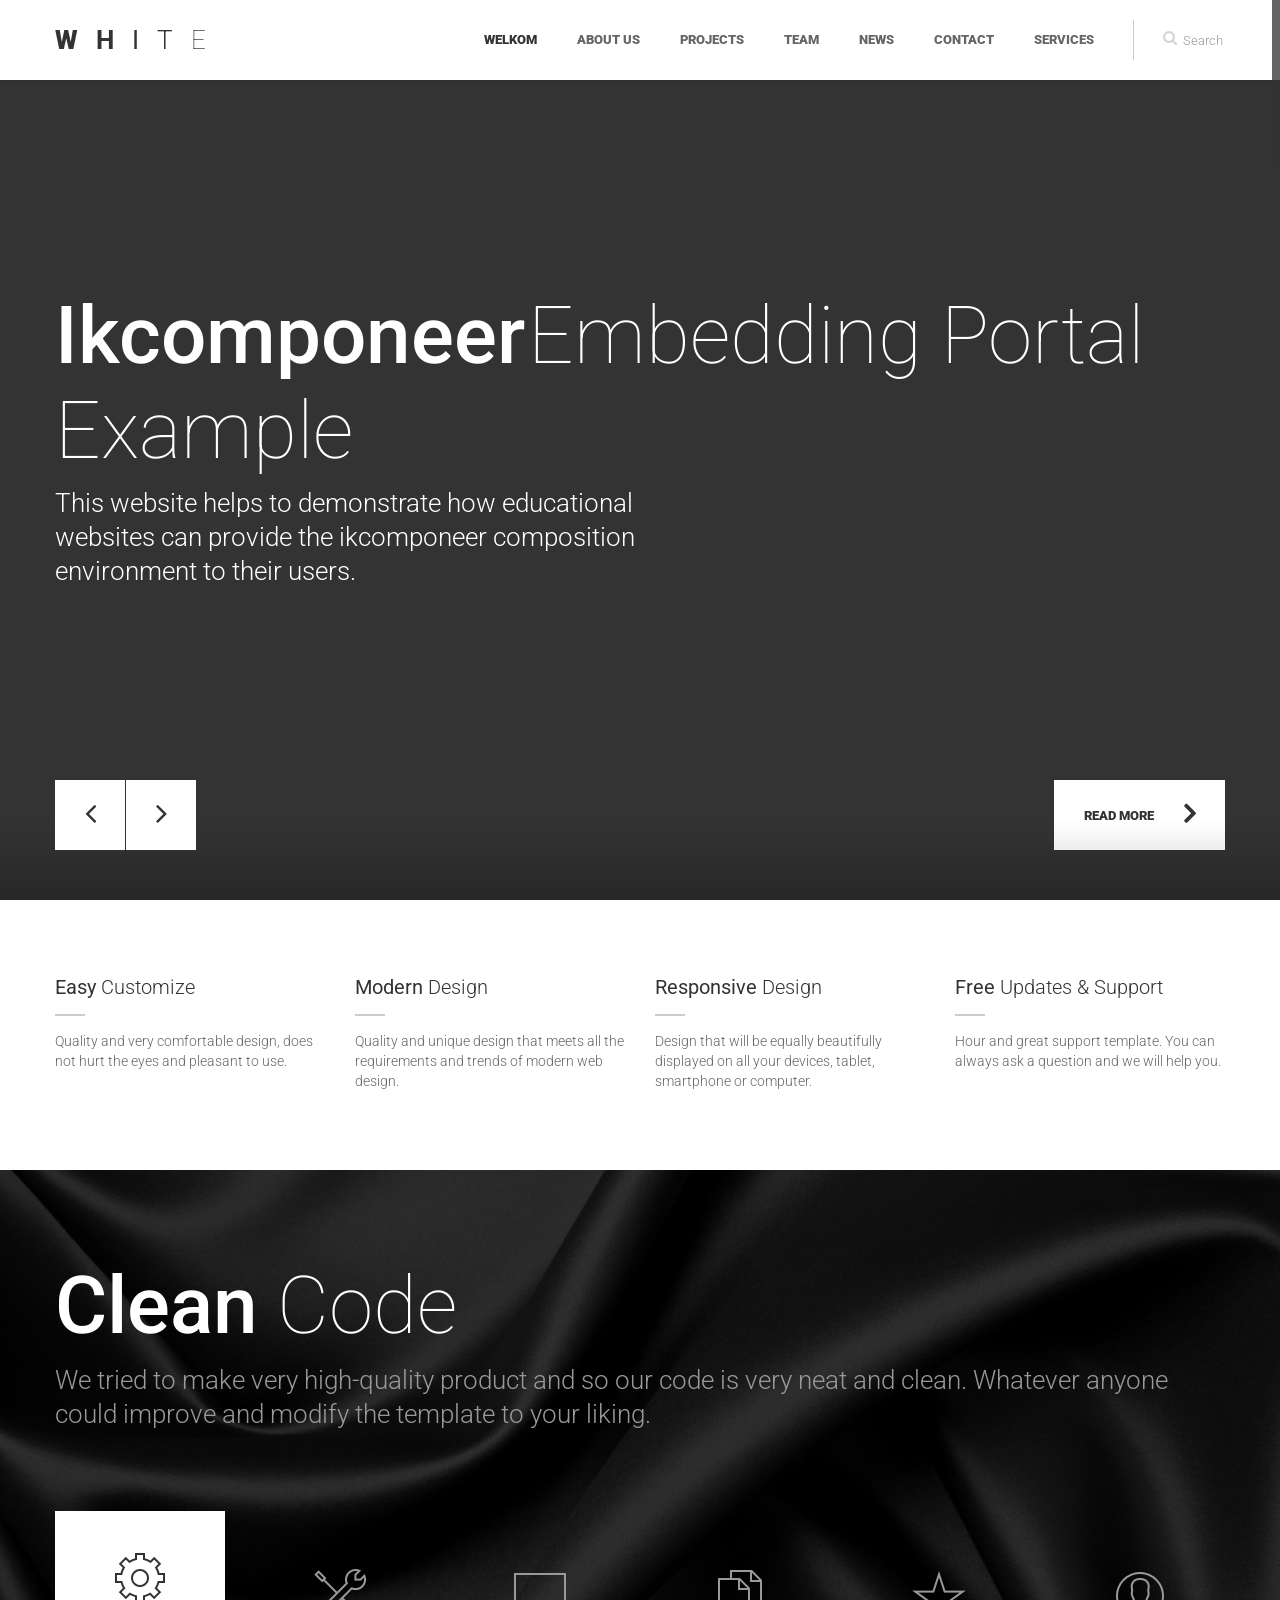
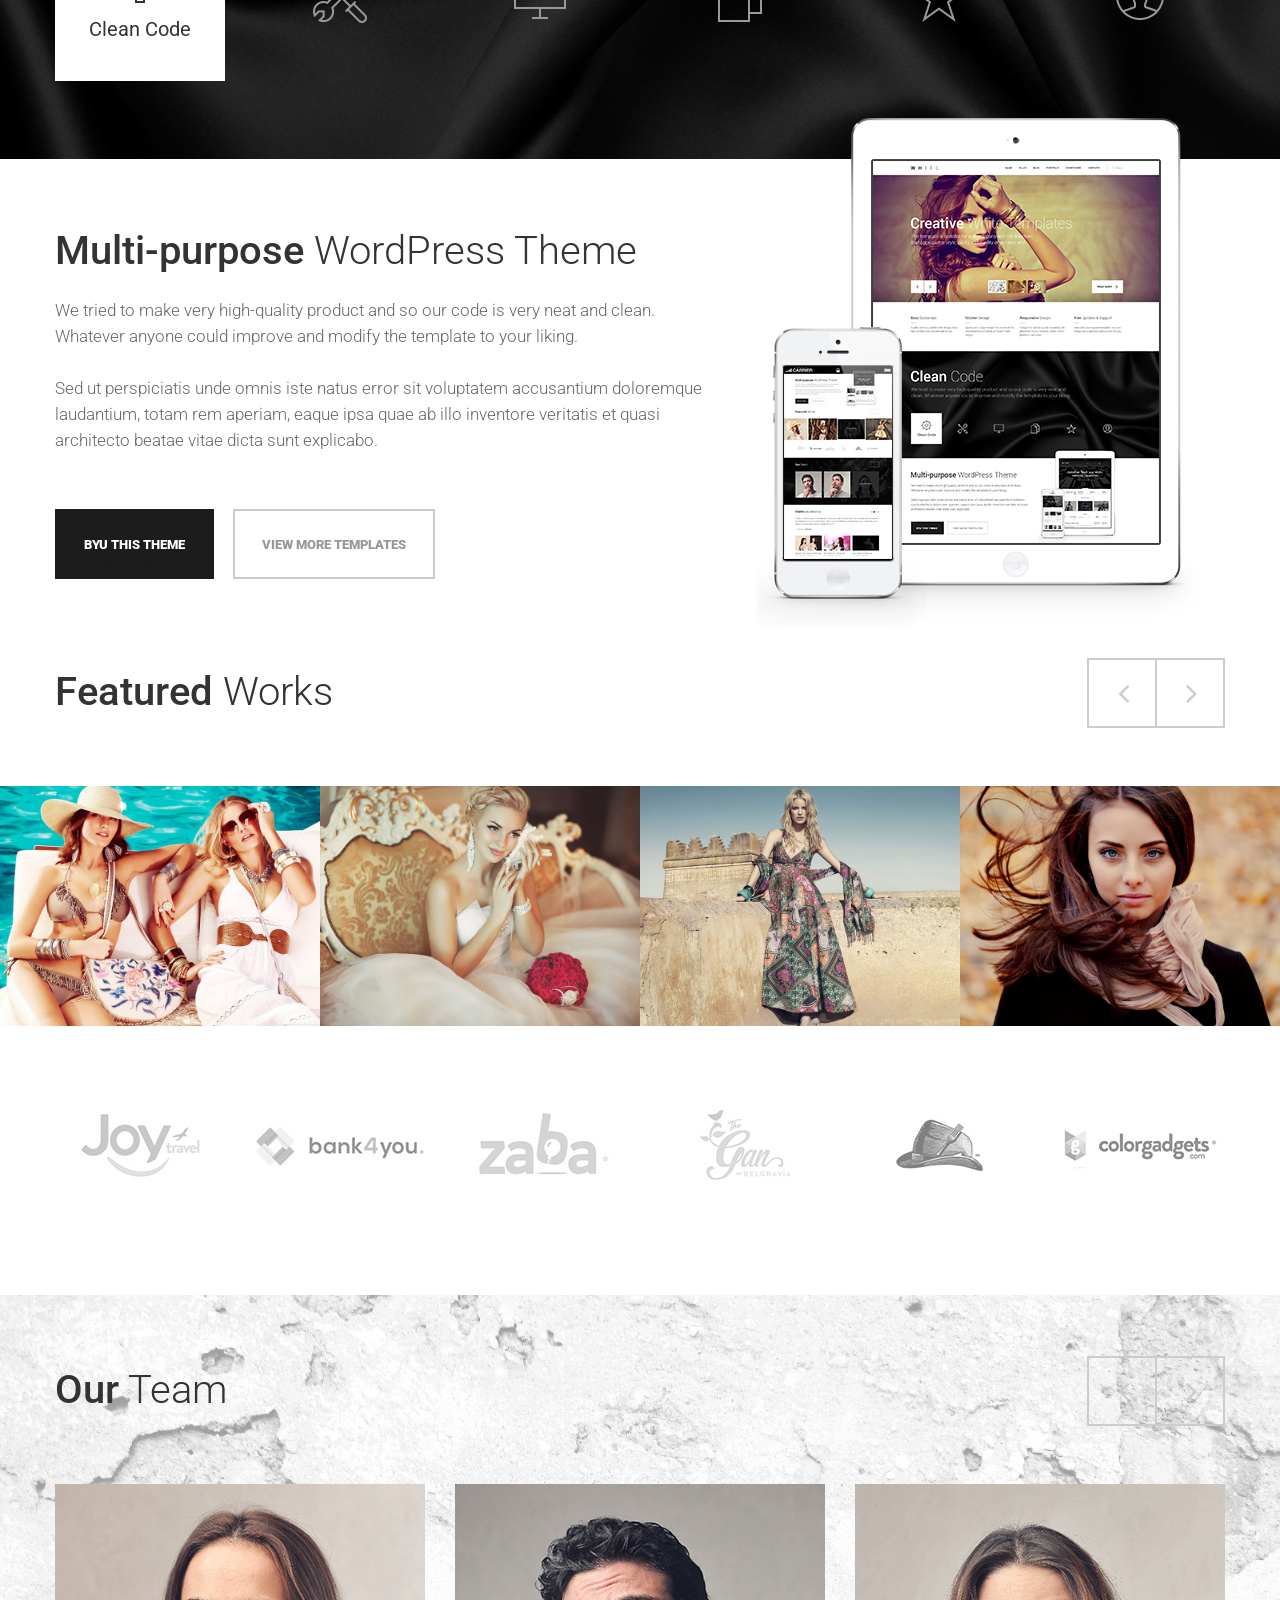
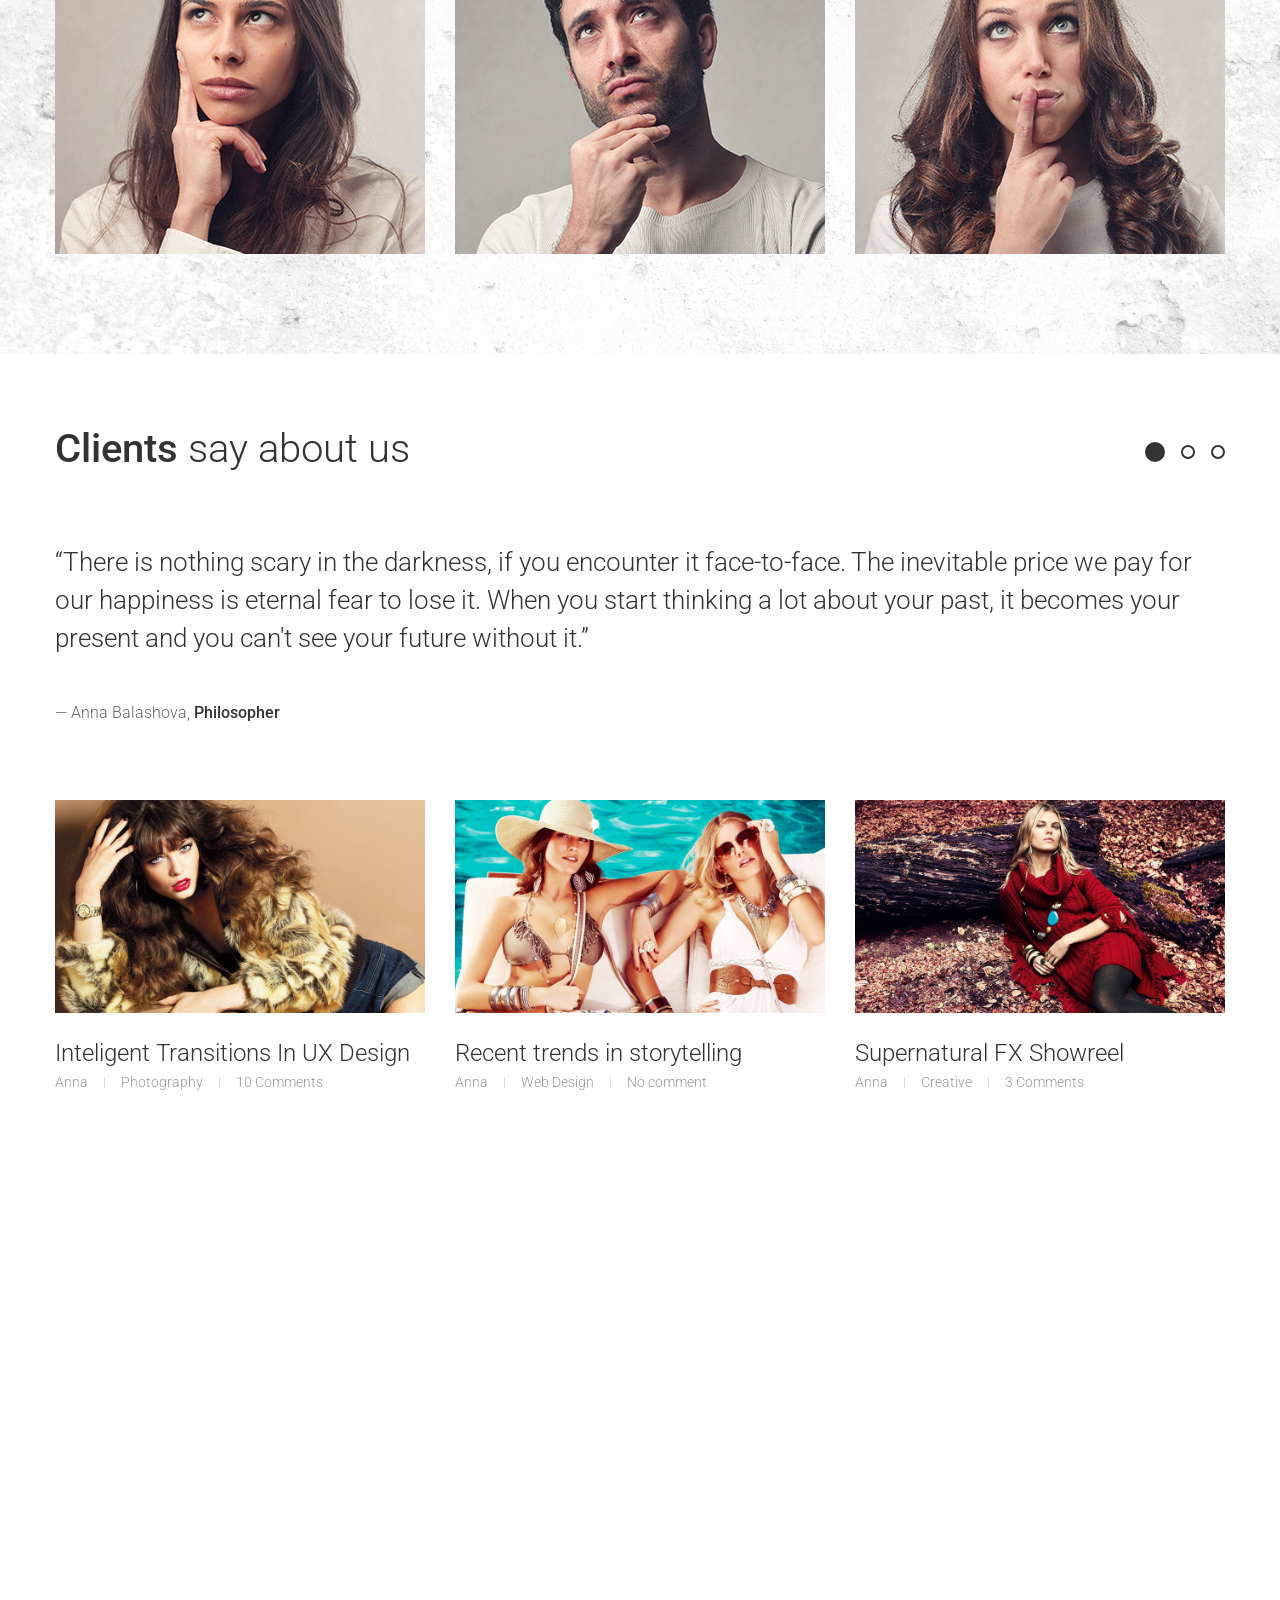
==== index.html @ 19e093fa "edited website content" ====
<!DOCTYPE html>
<html lang="en">
<head>
	
	<meta charset="utf-8">
	<title>ikcomponeer embedding portal example</title>
    <meta name="viewport" content="width=device-width, initial-scale=1.0">
	<meta name="description" content="">
	<meta name="author" content="">
	
	<link rel="shortcut icon" href="images/favicon.ico">
    
	<!-- CSS -->
	<link href="css/bootstrap.min.css" rel="stylesheet" type="text/css" />
	<link href="css/flexslider.css" rel="stylesheet" type="text/css" />
	<link href="css/prettyPhoto.css" rel="stylesheet" type="text/css" />
	<link href="css/animate.css" rel="stylesheet" type="text/css" media="all" />
    <link href="css/owl.carousel.css" rel="stylesheet">
	<link href="css/style.css" rel="stylesheet" type="text/css" />
    
	<!-- FONTS -->
	<link href='http://fonts.googleapis.com/css?family=Roboto:400,100,100italic,300,300italic,400italic,500italic,700,500,700italic,900,900italic' rel='stylesheet' type='text/css'>
	<link href="http://netdna.bootstrapcdn.com/font-awesome/4.0.3/css/font-awesome.css" rel="stylesheet">	
    
	<!-- SCRIPTS -->
	<!--[if IE]><script src="http://html5shiv.googlecode.com/svn/trunk/html5.js"></script><![endif]-->
    <!--[if IE]><html class="ie" lang="en"> <![endif]-->
	
	<script src="js/jquery.min.js" type="text/javascript"></script>
	<script src="js/bootstrap.min.js" type="text/javascript"></script>
	<script src="js/jquery.prettyPhoto.js" type="text/javascript"></script>
	<script src="js/jquery.nicescroll.min.js" type="text/javascript"></script>
	<script src="js/superfish.min.js" type="text/javascript"></script>
	<script src="js/jquery.flexslider-min.js" type="text/javascript"></script>
	<script src="js/owl.carousel.js" type="text/javascript"></script>
	<script src="js/jquery.mb.YTPlayer.js" type="text/javascript"></script>
	<script src="js/animate.js" type="text/javascript"></script>
	<script src="js/jquery.BlackAndWhite.js"></script>
	<script src="js/myscript.js" type="text/javascript"></script>
	<script>
		
		//PrettyPhoto
		jQuery(document).ready(function() {
			$("a[rel^='prettyPhoto']").prettyPhoto();
		});
		
		//BlackAndWhite
		$(window).load(function(){
			$('.client_img').BlackAndWhite({
				hoverEffect : true, // default true
				// set the path to BnWWorker.js for a superfast implementation
				webworkerPath : false,
				// for the images with a fluid width and height 
				responsive:true,
				// to invert the hover effect
				invertHoverEffect: false,
				// this option works only on the modern browsers ( on IE lower than 9 it remains always 1)
				intensity:1,
				speed: { //this property could also be just speed: value for both fadeIn and fadeOut
					fadeIn: 300, // 200ms for fadeIn animations
					fadeOut: 300 // 800ms for fadeOut animations
				},
				onImageReady:function(img) {
					// this callback gets executed anytime an image is converted
				}
			});
		});
		
	</script>
	
	<script src='https://www.google.com/recaptcha/api.js'></script>
	
</head>
<body>

<!-- PRELOADER -->
<img id="preloader" src="images/preloader.gif" alt="" />
<!-- //PRELOADER -->
<div class="preloader_hide">

	<!-- PAGE -->
	<div id="page">
	
		<!-- HEADER -->
		<header>
			
			<!-- MENU BLOCK -->
			<div class="menu_block">
			
				<!-- CONTAINER -->
				<div class="container clearfix">
					
					<!-- LOGO -->
					<div class="logo pull-left">
						<a href="index.html" ><span class="b1">w</span><span class="b2">h</span><span class="b3">i</span><span class="b4">t</span><span class="b5">e</span></a>
					</div><!-- //LOGO -->
					
					<!-- SEARCH FORM -->
					<div id="search-form" class="pull-right">
						<form method="get" action="#">
							<input type="text" name="Search" value="Search" onFocus="if (this.value == 'Search') this.value = '';" onBlur="if (this.value == '') this.value = 'Search';" />
						</form>
					</div><!-- SEARCH FORM -->
					
					<!-- MENU -->
					<div class="pull-right">
						<nav class="navmenu center">
							<ul>
								<li class="first active scroll_btn"><a href="#home" >Welkom</a></li>
								<li class="scroll_btn"><a href="#about" >About Us</a></li>
								<li class="scroll_btn"><a href="#projects" >Projects</a></li>
								<li class="scroll_btn"><a href="#team" >Team</a></li>
								<li class="scroll_btn"><a href="#news" >News</a></li>
								<li class="scroll_btn last"><a href="#contacts" >Contact</a></li>
								<li class="sub-menu">
									<a href="javascript:void(0);" >Services</a>
									<ul>
										<li><a href="blog.html" >ikc-2020</a></li>
										<li><a href="blog-post.html" >pricing</a></li>
										<li><a href="portfolio-post.html" >services</a></li>
									</ul>
								</li>
							</ul>
						</nav>
					</div><!-- //MENU -->
				</div><!-- //MENU BLOCK -->
			</div><!-- //CONTAINER -->
		</header><!-- //HEADER -->
		
		
		<!-- HOME -->
		<section id="home" class="padbot0">
				
			<!-- TOP SLIDER -->
			<div class="flexslider top_slider">
				<ul class="slides">
					<li class="slide1">
						<div class="flex_caption1">
							<p class="title1 captionDelay2 FromTop">Ikcomponeer</p>
							<p class="title2 captionDelay4 FromTop">Embedding Portal</p>
							<p class="title3 captionDelay6 FromTop">Example</p>
							<p class="title4 captionDelay7 FromBottom">This website helps to demonstrate how educational websites can provide the ikcomponeer composition environment to their users.</p>
						</div>
						<a class="slide_btn FromRight" href="javascript:void(0);" >Read More</a>
					<li class="slide2">
						<div class="flex_caption1">
							<p class="title1 captionDelay6 FromLeft">Authorize</p>
							<p class="title2 captionDelay4 FromLeft">Your</p>
							<p class="title3 captionDelay2 FromLeft">Users</p>
							<p class="title4 captionDelay7 FromLeft">By sending a signed authorization request to the ikcomponeer back end, you are provided a key that identifies the user with ikcomponeer and he can thus access his own resources. It gives access to tailored educational material and complex buildup of content around an educational program or a social group such as a school or organization.</p>
						</div>
						<a class="slide_btn FromRight" href="javascript:void(0);" >Read More</a>
					</li>
					<li class="slide3">
						<div class="flex_caption1">
							<p class="title1 captionDelay1 FromBottom">Optimized</p>
							<p class="title2 captionDelay2 FromBottom">NegtGen</p>
							<p class="title3 captionDelay3 FromBottom">Availability</p>
							<p class="title4 captionDelay5 FromBottom">By using this new authentication method you are well up to date for the coming years of ikcomponeer support and faster composition tool loads for your users.</p>
						</div>
						<a class="slide_btn FromRight" href="javascript:void(0);" >Read More</a>
					</li>
				</ul>
				
				<!-- VIDEO BACKGROUND -->
              <a name="P2" class="player" id="P2" data-property="{videoURL:'tDvBwPzJ7dY',containment:'.top_slider',autoPlay:true, mute:true, startAt:0, opacity:1}"></a>
              <!-- //VIDEO BACKGROUND -->
			</div><!-- //TOP SLIDER -->
		</section><!-- //HOME -->
		
		
		<!-- ABOUT -->
		<section id="about">
			
			<!-- SERVICES -->
			<div class="services_block padbot40" data-appear-top-offset="-200" data-animated="fadeInUp">
				
				<!-- CONTAINER -->
				<div class="container">
				
					<!-- ROW -->
					<div class="row">
						<div class="col-lg-3 col-md-3 col-sm-6 col-xs-6 col-ss-12 margbot30">
							<a class="services_item" href="javascript:void(0);" >
								<p><b>Easy</b> Customize</p>
								<span>Quality and very comfortable design, does not hurt the eyes and pleasant to use.</span>
							</a>
						</div>
						<div class="col-lg-3 col-md-3 col-sm-6 col-xs-6 col-ss-12 margbot30">
							<a class="services_item" href="javascript:void(0);" >
								<p><b>Modern</b> Design</p>
								<span>Quality and unique design that meets all the requirements and trends of modern web design.</span>
							</a>
						</div>
						<div class="col-lg-3 col-md-3 col-sm-6 col-xs-6 col-ss-12 margbot30">
							<a class="services_item" href="javascript:void(0);" >
								<p><b>Responsive</b> Design</p>
								<span>Design that will be equally beautifully displayed on all your devices, tablet, smartphone or computer.</span>
							</a>
						</div>
						<div class="col-lg-3 col-md-3 col-sm-6 col-xs-6 col-ss-12 margbot30">
							<a class="services_item" href="javascript:void(0);" >
								<p><b>Free</b> Updates & Support</p>
								<span>Hour and great support template. You can always ask a question and we will help you.</span>
							</a>
						</div>
					</div><!-- //ROW -->
				</div><!-- //CONTAINER -->
			</div><!-- //SERVICES -->
			
			<!-- CLEAN CODE -->
			<div class="cleancode_block">
				
				<!-- CONTAINER -->
				<div class="container" data-appear-top-offset="-200" data-animated="fadeInUp">
					
					<!-- CASTOM TAB -->
					<div id="myTabContent" class="tab-content">
						<div class="tab-pane fade in active clearfix" id="tab1">
							<p class="title"><b>Clean</b> Code</p>
							<span>We tried to make very high-quality product and so our code is very neat and clean. Whatever anyone could improve and modify the template to your liking.</span>
						</div>
						<div class="tab-pane fade clearfix" id="tab2">
							<p class="title"><b>Technical</b> Support</p>
							<span>We tried to make very high-quality product and so our code is very neat and clean. Whatever anyone could improve and modify the template to your liking.</span>
						</div>
						<div class="tab-pane fade clearfix" id="tab3">
							<p class="title"><b>Responsive</b></p>
							<span>We tried to make very high-quality product and so our code is very neat and clean. Whatever anyone could improve and modify the template to your liking.</span>
						</div>
						<div class="tab-pane fade clearfix" id="tab4">
							<p class="title"><b>Documentation</b></p>
							<span>We tried to make very high-quality product and so our code is very neat and clean. Whatever anyone could improve and modify the template to your liking.</span>
						</div>
						<div class="tab-pane fade clearfix" id="tab5">
							<p class="title"><b>Quality</b></p>
							<span>We tried to make very high-quality product and so our code is very neat and clean. Whatever anyone could improve and modify the template to your liking.</span>
						</div>
						<div class="tab-pane fade clearfix" id="tab6">
							<p class="title"><b>Support</b></p>
							<span>We tried to make very high-quality product and so our code is very neat and clean. Whatever anyone could improve and modify the template to your liking.</span>
						</div>
					</div>
					<ul id="myTab" class="nav nav-tabs">
						<li class="active"><a class="i1" href="#tab1" data-toggle="tab" ><i></i><span>Clean Code</span></a></li>
						<li><a class="i2" href="#tab2" data-toggle="tab" ><i></i><span>Support</span></a></li>
						<li><a class="i3" href="#tab3" data-toggle="tab" ><i></i><span>Responsive</span></a></li>
						<li><a class="i4" href="#tab4" data-toggle="tab" ><i></i><span>Documentation</span></a></li>
						<li><a class="i5" href="#tab5" data-toggle="tab" ><i></i><span>Quality</span></a></li>
						<li><a class="i6" href="#tab6" data-toggle="tab" ><i></i><span>Support</span></a></li>
					</ul><!-- CASTOM TAB -->
				</div><!-- //CONTAINER -->
			</div><!-- //CLEAN CODE -->
			
			<!-- MULTI PURPOSE -->
			<div class="purpose_block">
				
				<!-- CONTAINER -->
				<div class="container">
					
					<!-- ROW -->
					<div class="row">
					
						<div class="col-lg-7 col-md-7 col-sm-7" data-appear-top-offset="-200" data-animated="fadeInLeft">
							<h2><b>Multi-purpose</b> WordPress Theme</h2>
							<p>We tried to make very high-quality product and so our code is very neat and clean. Whatever anyone could improve and modify the template to your liking.</p>
							<p>Sed ut perspiciatis unde omnis iste natus error sit voluptatem accusantium doloremque laudantium, totam rem aperiam, eaque ipsa quae ab illo inventore veritatis et quasi architecto beatae vitae dicta sunt explicabo.</p>
							<a class="btn btn-active" href="javascript:void(0);" ><span data-hover="Yes I want it">Byu This theme</span></a>
							<a class="btn" href="javascript:void(0);" >View more templates</a>
						</div>
						
						<div class="col-lg-5 col-md-5 col-sm-5 ipad_img_in" data-appear-top-offset="-200" data-animated="fadeInRight">
							<img class="ipad_img1" src="images/img1.png" alt="" />
						</div>
					</div><!-- //ROW -->
				</div><!-- //CONTAINER -->
			</div><!-- //MULTI PURPOSE -->
		</section><!-- //ABOUT -->
		
		
		<!-- PROJECTS -->
		<section id="projects" class="padbot20">
		
			<!-- CONTAINER -->
			<div class="container">
				<h2><b>Featured</b> Works</h2>
			</div><!-- //CONTAINER -->
			
				
			<div class="projects-wrapper" data-appear-top-offset="-200" data-animated="fadeInUp">
				<!-- PROJECTS SLIDER -->
				<div class="owl-demo owl-carousel projects_slider">
					
					<!-- work1 -->
					<div class="item">
						<div class="work_item">
							<div class="work_img">
								<img src="images/works/1.jpg" alt="" />
								<a class="zoom" href="images/works/1.jpg" rel="prettyPhoto[portfolio1]" ></a>
							</div>
							<div class="work_description">
								<div class="work_descr_cont">
									<a href="portfolio-post.html" >Ginger Beast</a>
									<span>17 March, 2041</span>
								</div>
							</div>
						</div>
					</div><!-- //work1 -->
					
					<!-- work2 -->
					<div class="item">
						<div class="work_item">
							<div class="work_img">
								<img src="images/works/2.jpg" alt="" />
								<a class="zoom" href="images/works/2.jpg" rel="prettyPhoto[portfolio1]" ></a>
							</div>
							<div class="work_description">
								<div class="work_descr_cont">
									<a href="portfolio-post.html" >Ginger Beast</a>
									<span>17 March, 2041</span>
								</div>
							</div>
						</div>
					</div><!-- //work2 -->
					
					<!-- work3 -->
					<div class="item">
						<div class="work_item">
							<div class="work_img">
								<img src="images/works/3.jpg" alt="" />
								<a class="zoom" href="images/works/3.jpg" rel="prettyPhoto[portfolio1]" ></a>
							</div>
							<div class="work_description">
								<div class="work_descr_cont">
									<a href="portfolio-post.html" >Ginger Beast</a>
									<span>17 March, 2041</span>
								</div>
							</div>
						</div>
					</div><!-- //work3 -->
					
					<!-- work4 -->
					<div class="item">
						<div class="work_item">
							<div class="work_img">
								<img src="images/works/4.jpg" alt="" />
								<a class="zoom" href="images/works/4.jpg" rel="prettyPhoto[portfolio1]" ></a>
							</div>
							<div class="work_description">
								<div class="work_descr_cont">
									<a href="portfolio-post.html" >Ginger Beast</a>
									<span>17 March, 2041</span>
								</div>
							</div>
						</div>
					</div><!-- //work4 -->
					
					<!-- work5 -->
					<div class="item">
						<div class="work_item">
							<div class="work_img">
								<img src="images/works/5.jpg" alt="" />
								<a class="zoom" href="images/works/5.jpg" rel="prettyPhoto[portfolio1]" ></a>
							</div>
							<div class="work_description">
								<div class="work_descr_cont">
									<a href="portfolio-post.html" >Ginger Beast</a>
									<span>17 March, 2041</span>
								</div>
							</div>
						</div>
					</div><!-- //work5 -->
					
					<!-- work6 -->
					<div class="item">
						<div class="work_item">
							<div class="work_img">
								<img src="images/works/6.jpg" alt="" />
								<a class="zoom" href="images/works/6.jpg" rel="prettyPhoto[portfolio1]" ></a>
							</div>
							<div class="work_description">
								<div class="work_descr_cont">
									<a href="portfolio-post.html" >Ginger Beast</a>
									<span>17 March, 2041</span>
								</div>
							</div>
						</div>
					</div><!-- //work6 -->
					
					<!-- work7 -->
					<div class="item">
						<div class="work_item">
							<div class="work_img">
								<img src="images/works/7.jpg" alt="" />
								<a class="zoom" href="images/works/7.jpg" rel="prettyPhoto[portfolio1]" ></a>
							</div>
							<div class="work_description">
								<div class="work_descr_cont">
									<a href="portfolio-post.html" >Ginger Beast</a>
									<span>17 March, 2041</span>
								</div>
							</div>
						</div>
					</div><!-- //work7 -->
				</div><!-- //PROJECTS SLIDER -->
			</div>
			
			
			<!-- OUR CLIENTS -->
			<div class="our_clients">
			
				<!-- CONTAINER -->
				<div class="container" data-appear-top-offset="-200" data-animated="fadeInUp">
					
					<!-- ROW -->
					<div class="row">
						<div class="col-lg-2 col-md-2 col-sm-2 client_img">
							<img src="images/clients/1.jpg" alt="" />
						</div>
						<div class="col-lg-2 col-md-2 col-sm-2 client_img">
							<img src="images/clients/2.jpg" alt="" />
						</div>
						<div class="col-lg-2 col-md-2 col-sm-2 client_img">
							<img src="images/clients/3.jpg" alt="" />
						</div>
						<div class="col-lg-2 col-md-2 col-sm-2 client_img">
							<img src="images/clients/4.jpg" alt="" />
						</div>
						<div class="col-lg-2 col-md-2 col-sm-2 client_img">
							<img src="images/clients/5.jpg" alt="" />
						</div>
						<div class="col-lg-2 col-md-2 col-sm-2 client_img">
							<img src="images/clients/6.jpg" alt="" />
						</div>
					</div><!-- //ROW -->
				</div><!-- CONTAINER -->
			</div><!-- //OUR CLIENTS -->
		</section><!-- //PROJECTS -->
		
		
		<!-- TEAM -->
		<section id="team">
		
			<!-- CONTAINER -->
			<div class="container">
				<h2><b>Our</b> Team</h2>
				
				<!-- ROW -->
				<div class="row" data-appear-top-offset="-200" data-animated="fadeInUp">
						
					<!-- TEAM SLIDER -->
					<div class="owl-demo owl-carousel team_slider">
				
						<!-- crewman1 -->
						<div class="item">
							<div class="crewman_item">
								<div class="crewman">
									<img src="images/team/1.jpg" alt="" />
								</div>
								<div class="crewman_descr center">
									<div class="crewman_descr_cont">
										<p>Sarah Brown</p>
										<span>Director</span>
									</div>
								</div>
								<div class="crewman_social">
									<a href="javascript:void(0);" ><i class="fa fa-twitter"></i></a>
									<a href="javascript:void(0);" ><i class="fa fa-facebook-square"></i></a>
								</div>
							</div>
						</div><!-- crewman1 -->
						
						<!-- crewman2 -->
						<div class="item">
							<div class="crewman_item">
								<div class="crewman">
									<img src="images/team/2.jpg" alt="" />
								</div>
								<div class="crewman_descr center">
									<div class="crewman_descr_cont">
										<p>David Jones</p>
										<span>Creative Director</span>
									</div>
								</div>
								<div class="crewman_social">
									<a href="javascript:void(0);" ><i class="fa fa-google-plus"></i></a>
									<a href="javascript:void(0);" ><i class="fa fa-twitter"></i></a>
									<a href="javascript:void(0);" ><i class="fa fa-facebook-square"></i></a>
								</div>
							</div>
						</div><!-- crewman1 -->
						
						<!-- crewman3 -->
						<div class="item">
							<div class="crewman_item">
								<div class="crewman">
									<img src="images/team/3.jpg" alt="" />
								</div>
								<div class="crewman_descr center">
									<div class="crewman_descr_cont">
										<p>Kate Smith</p>
										<span>Manager</span>
									</div>
								</div>
								<div class="crewman_social">
									<a href="javascript:void(0);" ><i class="fa fa-twitter"></i></a>
									<a href="javascript:void(0);" ><i class="fa fa-facebook-square"></i></a>
								</div>
							</div>
						</div><!-- crewman3 -->
						
						<!-- crewman4 -->
						<div class="item">
							<div class="crewman_item">
								<div class="crewman">
									<img src="images/team/4.jpg" alt="" />
								</div>
								<div class="crewman_descr center">
									<div class="crewman_descr_cont">
										<p>Peter Parker</p>
										<span>Manager</span>
									</div>
								</div>
								<div class="crewman_social">
									<a href="javascript:void(0);" ><i class="fa fa-twitter"></i></a>
									<a href="javascript:void(0);" ><i class="fa fa-facebook-square"></i></a>
								</div>
							</div>
						</div><!-- crewman4 -->
						
						<!-- crewman5 -->
						<div class="item">
							<div class="crewman_item">
								<div class="crewman">
									<img src="images/team/5.jpg" alt="" />
								</div>
								<div class="crewman_descr center">
									<div class="crewman_descr_cont">
										<p>Jim Moss</p>
										<span>Designer</span>
									</div>
								</div>
								<div class="crewman_social">
									<a href="javascript:void(0);" ><i class="fa fa-google-plus"></i></a>
									<a href="javascript:void(0);" ><i class="fa fa-twitter"></i></a>
									<a href="javascript:void(0);" ><i class="fa fa-facebook-square"></i></a>
								</div>
							</div>
						</div><!-- crewman5 -->
						
						<!-- crewman6 -->
						<div class="item">
							<div class="crewman_item">
								<div class="crewman">
									<img src="images/team/6.jpg" alt="" />
								</div>
								<div class="crewman_descr center">
									<div class="crewman_descr_cont">
										<p>John Marks</p>
										<span>Designer</span>
									</div>
								</div>
								<div class="crewman_social">
									<a href="javascript:void(0);" ><i class="fa fa-twitter"></i></a>
									<a href="javascript:void(0);" ><i class="fa fa-facebook-square"></i></a>
								</div>
							</div>
						</div><!-- crewman6 -->
						
						<!-- crewman7 -->
						<div class="item">
							<div class="crewman_item">
								<div class="crewman">
									<img src="images/team/7.jpg" alt="" />
								</div>
								<div class="crewman_descr center">
									<div class="crewman_descr_cont">
										<p>Joe Mades</p>
										<span>Developer</span>
									</div>
								</div>
								<div class="crewman_social">
									<a href="javascript:void(0);" ><i class="fa fa-twitter"></i></a>
									<a href="javascript:void(0);" ><i class="fa fa-facebook-square"></i></a>
								</div>
							</div>
						</div><!-- crewman7 -->
						
						<!-- crewman8 -->
						<div class="item">
							<div class="crewman_item">
								<div class="crewman">
									<img src="images/team/8.jpg" alt="" />
								</div>
								<div class="crewman_descr center">
									<div class="crewman_descr_cont">
										<p>Julia Anderson</p>
										<span>Developer</span>
									</div>
								</div>
								<div class="crewman_social">
									<a href="javascript:void(0);" ><i class="fa fa-google-plus"></i></a>
									<a href="javascript:void(0);" ><i class="fa fa-twitter"></i></a>
									<a href="javascript:void(0);" ><i class="fa fa-facebook-square"></i></a>
								</div>
							</div>
						</div><!-- crewman8 -->
					</div><!-- TEAM SLIDER -->
				</div><!-- //ROW -->
			</div><!-- //CONTAINER -->
		</section><!-- //TEAM -->
		
		
		<!-- NEWS -->
		<section id="news">
		
			<!-- CONTAINER -->
			<div class="container">
				<h2><b>Clients</b> say about us</h2>
				
				<!-- TESTIMONIALS -->
				<div class="testimonials" data-appear-top-offset="-200" data-animated="fadeInUp">
						
					<!-- TESTIMONIALS SLIDER -->
					<div class="owl-demo owl-carousel testim_slider">
						
						<!-- TESTIMONIAL1 -->
						<div class="item">
							<div class="testim_content">“There is nothing scary in the darkness, if you encounter it face-to-face. The inevitable price we pay for our happiness is eternal fear to lose it. When you start thinking a lot about your past, it becomes your present and you can't see your future without it.”</div>
							<div class="testim_author">—  Anna Balashova, <b>Philosopher</b></div>
						</div><!-- TESTIMONIAL1 -->
						
						<!-- TESTIMONIAL2 -->
						<div class="item">
							<div class="testim_content">“There is nothing scary in the darkness, if you encounter it face-to-face. The inevitable price we pay for our happiness is eternal fear to lose it. When you start thinking a lot about your past, it becomes your present and you can't see your future without it.”</div>
							<div class="testim_author">—  Anna Balashova, <b>Philosopher</b></div>
						</div><!-- TESTIMONIAL2 -->
						
						<!-- TESTIMONIAL3 -->
						<div class="item">
							<div class="testim_content">“There is nothing scary in the darkness, if you encounter it face-to-face. The inevitable price we pay for our happiness is eternal fear to lose it. When you start thinking a lot about your past, it becomes your present and you can't see your future without it.”</div>
							<div class="testim_author">—  Anna Balashova, <b>Philosopher</b></div>
						</div><!-- TESTIMONIAL3 -->
					</div><!-- TESTIMONIALS SLIDER -->
				</div><!-- //TESTIMONIALS -->
				
				<!-- RECENT POSTS -->
				<div class="row recent_posts" data-appear-top-offset="-200" data-animated="fadeInUp">
					<div class="col-lg-4 col-md-4 col-sm-4 padbot30 post_item_block">
						<div class="post_item">
							<div class="post_item_img">
								<img src="images/blog/1.jpg" alt="" />
								<a class="link" href="blog-post.html" ></a>
							</div>
							<div class="post_item_content">
								<a class="title" href="blog-post.html" >Inteligent Transitions In UX Design</a>
								<ul class="post_item_inf">
									<li><a href="javascript:void(0);" >Anna</a> |</li>
									<li><a href="javascript:void(0);" >Photography</a> |</li>
									<li><a href="javascript:void(0);" >10 Comments</a></li>
								</ul>
							</div>
						</div>
					</div>
					<div class="col-lg-4 col-md-4 col-sm-4 padbot30 post_item_block">
						<div class="post_item">
							<div class="post_item_img">
								<img src="images/blog/2.jpg" alt="" />
								<a class="link" href="blog-post.html"></a>
							</div>
							<div class="post_item_content">
								<a class="title" href="blog-post.html" >Recent trends in storytelling</a>
								<ul class="post_item_inf">
									<li><a href="javascript:void(0);" >Anna</a> |</li>
									<li><a href="javascript:void(0);" >Web Design</a> |</li>
									<li><a href="javascript:void(0);" >No comment</a></li>
								</ul>
							</div>
						</div>
					</div>
					<div class="col-lg-4 col-md-4 col-sm-4 padbot30 post_item_block">
						<div class="post_item">
							<div class="post_item_img">
								<img src="images/blog/3.jpg" alt="" />
								<a class="link" href="blog-post.html"></a>
							</div>
							<div class="post_item_content">
								<a class="title" href="blog-post.html" >Supernatural FX Showreel</a>
								<ul class="post_item_inf">
									<li><a href="javascript:void(0);" >Anna</a> |</li>
									<li><a href="javascript:void(0);" >Creative</a> |</li>
									<li><a href="javascript:void(0);" >3 Comments</a></li>
								</ul>
							</div>
						</div>
					</div>
				</div><!-- RECENT POSTS -->
			</div><!-- //CONTAINER -->
		</section><!-- //NEWS -->
	</div><!-- //PAGE -->
	
	<!-- CONTACTS -->
	<section id="contacts">
	</section><!-- //CONTACTS -->
	
	<!-- FOOTER -->
	<footer>
			
		<!-- CONTAINER -->
		<div class="container">
			
			<!-- ROW -->
			<div class="row" data-appear-top-offset="-200" data-animated="fadeInUp">
				
				<div class="col-lg-4 col-md-4 col-sm-6 padbot30">
					<h4><b>Info</b> Pages</h4>
					<div class="recent_posts_small clearfix">
						<div class="post_item_img_small">
							<img src="images/blog/1.jpg" alt="" />
						</div>
						<div class="post_item_content_small">
							<a class="title" href="blog.html" >ikc-2020 roadmap and deprecations</a>
							<ul class="post_item_inf_small">
								<li>roadmap to next gen ikcomponeer</li>
							</ul>
						</div>
					</div>
					<div class="recent_posts_small clearfix">
						<div class="post_item_img_small">
							<img src="images/blog/2.jpg" alt="" />
						</div>
						<div class="post_item_content_small">
							<a class="title" href="blog.html" >ikc-2020 pricing and payment</a>
							<ul class="post_item_inf_small">
								<li>how much will it cost and how to buy</li>
							</ul>
						</div>
					</div>
					<div class="recent_posts_small clearfix">
						<div class="post_item_img_small">
							<img src="images/blog/3.jpg" alt="" />
						</div>
						<div class="post_item_content_small">
							<a class="title" href="blog.html" >embedding and subdomain service</a>
							<ul class="post_item_inf_small">
								<li>embed in your portal or use ours</li>
							</ul>
						</div>
					</div>
				</div>
				
				<div class="col-lg-4 col-md-4 col-sm-6 padbot30 foot_about_block">
					<h4><b>About</b> us</h4>
					<p>The ikcomponeer / componium website is offered to you by the collaborative efforts of the Dutch Metropole Orchestra and Adeptive Web Systems.</p>
					<p>Our aim is to ignite the joyful experience of classical music within educational contexts.</p>
					<!--
					<ul class="social">
						<li><a href="javascript:void(0);" ><i class="fa fa-twitter"></i></a></li>
						<li><a href="javascript:void(0);" ><i class="fa fa-facebook"></i></a></li>
						<li><a href="javascript:void(0);" ><i class="fa fa-google-plus"></i></a></li>
						<li><a href="javascript:void(0);" ><i class="fa fa-pinterest-square"></i></a></li>
						<li><a href="javascript:void(0);" ><i class="map_show fa fa-map-marker"></i></a></li>
					</ul>
					-->
				</div>
				
				<div class="respond_clear"></div>
				
				<div class="col-lg-4 col-md-4 padbot30">
					<h4><b>Contact</b> Us</h4>
					
					<!-- CONTACT FORM -->
					<div class="span9 contact_form">
						<div id="note"></div>
						<div id="fields">
							<form id="contact-form-face" class="clearfix" >
								<textarea type="text" name="message" onFocus="if (this.value == 'Please enter your message and contact details here.') this.value = '';" onBlur="if (this.value == '') this.value = 'Please enter your message and contact details here.';" />Please enter your message and contact details here.</textarea>
								<div 
									class="g-recaptcha" 
									data-sitekey="6LfPoAkUAAAAAHUmaIRP7O6JZoIjwJceUtQJmTVW"
									data-theme="dark"
									></div>
								<input class="contact_btn" type="button" value="Send message" style="margin-top:8px;"/>
							</form>
							<div id="contact-form-waiting" style="display:none;">
								<p>Your message has been received by us and we are processing your message under the identifier <span id="contact-form-waiting-msg-identifier"></span></p>
							</div>
							<div id="contact-form-success" style="display:none;">
								<p>Thank you for your message. If you added contact details to your message we'll be in touch as soon as possible.</p>
							</div>
							<div id="contact-form-could_not_send" style="display:none;">
								<p>Unfortunately, a technical circumstance has occured whereby it was not possible to send your message. Refresh the page and try again.</p>
							</div>
						</div>
					</div><!-- //CONTACT FORM -->
				</div>
			</div><!-- //ROW -->
			<div class="row copyright">
				<div class="col-lg-12 text-center">
				
				 <p>Crafted with <i class="fa fa-heart"></i> <a href="http://designscrazed.org/" >Designscrazed</a></p>
				</div>
			
			</div><!-- //ROW -->
		</div><!-- //CONTAINER -->
	</footer><!-- //FOOTER -->
	
	
	<!-- MAP -->
	<div id="map">
		<a class="map_hide" href="javascript:void(0);" ><i class="fa fa-angle-right"></i><i class="fa fa-angle-left"></i></a>
		<iframe src="http://maps.google.com/maps?f=q&amp;give%20a%20hand=s_q&amp;hl=en&amp;geocode=&amp;q=london&amp;sll=37.0625,-95.677068&amp;sspn=42.631141,90.263672&amp;ie=UTF8&amp;hq=&amp;hnear=London,+United+Kingdom&amp;ll=51.500141,-0.126257&amp;spn=0.026448,0.039396&amp;z=14&amp;output=embed" ></iframe>
	</div><!-- //MAP -->

</div>
</body>
</html>
---- css/prettyPhoto.css ----
div.pp_default .pp_top,div.pp_default .pp_top .pp_middle,div.pp_default .pp_top .pp_left,div.pp_default .pp_top .pp_right,div.pp_default .pp_bottom,div.pp_default .pp_bottom .pp_left,div.pp_default .pp_bottom .pp_middle,div.pp_default .pp_bottom .pp_right{height:13px}
div.pp_default .pp_top .pp_left{background:url(../images/prettyPhoto/default/sprite.png) -78px -93px no-repeat}
div.pp_default .pp_top .pp_middle{background:url(../images/prettyPhoto/default/sprite_x.png) top left repeat-x}
div.pp_default .pp_top .pp_right{background:url(../images/prettyPhoto/default/sprite.png) -112px -93px no-repeat}
div.pp_default .pp_content .ppt{color:#f8f8f8}
div.pp_default .pp_content_container .pp_left{background:url(../images/prettyPhoto/default/sprite_y.png) -7px 0 repeat-y;padding-left:13px}
div.pp_default .pp_content_container .pp_right{background:url(../images/prettyPhoto/default/sprite_y.png) top right repeat-y;padding-right:13px}
div.pp_default .pp_next:hover{background:url(../images/prettyPhoto/default/sprite_next.png) center right no-repeat;cursor:pointer}
div.pp_default .pp_previous:hover{background:url(../images/prettyPhoto/default/sprite_prev.png) center left no-repeat;cursor:pointer}
div.pp_default .pp_expand{background:url(../images/prettyPhoto/default/sprite.png) 0 -29px no-repeat;cursor:pointer;width:28px;height:28px}
div.pp_default .pp_expand:hover{background:url(../images/prettyPhoto/default/sprite.png) 0 -56px no-repeat;cursor:pointer}
div.pp_default .pp_contract{background:url(../images/prettyPhoto/default/sprite.png) 0 -84px no-repeat;cursor:pointer;width:28px;height:28px}
div.pp_default .pp_contract:hover{background:url(../images/prettyPhoto/default/sprite.png) 0 -113px no-repeat;cursor:pointer}
div.pp_default .pp_close{width:30px;height:30px;background:url(../images/prettyPhoto/default/sprite.png) 2px 1px no-repeat;cursor:pointer}
div.pp_default .pp_gallery ul li a{background:url(../images/prettyPhoto/default/default_thumb.png) center center #f8f8f8;border:1px solid #aaa}
div.pp_default .pp_social{margin-top:7px}
div.pp_default .pp_gallery a.pp_arrow_previous,div.pp_default .pp_gallery a.pp_arrow_next{position:static;left:auto}
div.pp_default .pp_nav .pp_play,div.pp_default .pp_nav .pp_pause{background:url(../images/prettyPhoto/default/sprite.png) -51px 1px no-repeat;height:30px;width:30px}
div.pp_default .pp_nav .pp_pause{background-position:-51px -29px}
div.pp_default a.pp_arrow_previous,div.pp_default a.pp_arrow_next{background:url(../images/prettyPhoto/default/sprite.png) -31px -3px no-repeat;height:20px;width:20px;margin:4px 0 0}
div.pp_default a.pp_arrow_next{left:52px;background-position:-82px -3px}
div.pp_default .pp_content_container .pp_details{margin-top:5px}
div.pp_default .pp_nav{clear:none;height:30px;width:110px;position:relative}
div.pp_default .pp_nav .currentTextHolder{font-family:Georgia;font-style:italic;color:#999;font-size:11px;left:75px;line-height:25px;position:absolute;top:2px;margin:0;padding:0 0 0 10px}
div.pp_default .pp_close:hover,div.pp_default .pp_nav .pp_play:hover,div.pp_default .pp_nav .pp_pause:hover,div.pp_default .pp_arrow_next:hover,div.pp_default .pp_arrow_previous:hover{opacity:0.7}
div.pp_default .pp_description{font-size:11px;font-weight:700;line-height:14px;margin:5px 50px 5px 0}
div.pp_default .pp_bottom .pp_left{background:url(../images/prettyPhoto/default/sprite.png) -78px -127px no-repeat}
div.pp_default .pp_bottom .pp_middle{background:url(../images/prettyPhoto/default/sprite_x.png) bottom left repeat-x}
div.pp_default .pp_bottom .pp_right{background:url(../images/prettyPhoto/default/sprite.png) -112px -127px no-repeat}
div.pp_default .pp_loaderIcon{background:url(../images/prettyPhoto/default/loader.gif) center center no-repeat}
div.light_rounded .pp_top .pp_left{background:url(../images/prettyPhoto/light_rounded/sprite.png) -88px -53px no-repeat}
div.light_rounded .pp_top .pp_right{background:url(../images/prettyPhoto/light_rounded/sprite.png) -110px -53px no-repeat}
div.light_rounded .pp_next:hover{background:url(../images/prettyPhoto/light_rounded/btnNext.png) center right no-repeat;cursor:pointer}
div.light_rounded .pp_previous:hover{background:url(../images/prettyPhoto/light_rounded/btnPrevious.png) center left no-repeat;cursor:pointer}
div.light_rounded .pp_expand{background:url(../images/prettyPhoto/light_rounded/sprite.png) -31px -26px no-repeat;cursor:pointer}
div.light_rounded .pp_expand:hover{background:url(../images/prettyPhoto/light_rounded/sprite.png) -31px -47px no-repeat;cursor:pointer}
div.light_rounded .pp_contract{background:url(../images/prettyPhoto/light_rounded/sprite.png) 0 -26px no-repeat;cursor:pointer}
div.light_rounded .pp_contract:hover{background:url(../images/prettyPhoto/light_rounded/sprite.png) 0 -47px no-repeat;cursor:pointer}
div.light_rounded .pp_close{width:75px;height:22px;background:url(../images/prettyPhoto/light_rounded/sprite.png) -1px -1px no-repeat;cursor:pointer}
div.light_rounded .pp_nav .pp_play{background:url(../images/prettyPhoto/light_rounded/sprite.png) -1px -100px no-repeat;height:15px;width:14px}
div.light_rounded .pp_nav .pp_pause{background:url(../images/prettyPhoto/light_rounded/sprite.png) -24px -100px no-repeat;height:15px;width:14px}
div.light_rounded .pp_arrow_previous{background:url(../images/prettyPhoto/light_rounded/sprite.png) 0 -71px no-repeat}
div.light_rounded .pp_arrow_next{background:url(../images/prettyPhoto/light_rounded/sprite.png) -22px -71px no-repeat}
div.light_rounded .pp_bottom .pp_left{background:url(../images/prettyPhoto/light_rounded/sprite.png) -88px -80px no-repeat}
div.light_rounded .pp_bottom .pp_right{background:url(../images/prettyPhoto/light_rounded/sprite.png) -110px -80px no-repeat}
div.dark_rounded .pp_top .pp_left{background:url(../images/prettyPhoto/dark_rounded/sprite.png) -88px -53px no-repeat}
div.dark_rounded .pp_top .pp_right{background:url(../images/prettyPhoto/dark_rounded/sprite.png) -110px -53px no-repeat}
div.dark_rounded .pp_content_container .pp_left{background:url(../images/prettyPhoto/dark_rounded/contentPattern.png) top left repeat-y}
div.dark_rounded .pp_content_container .pp_right{background:url(../images/prettyPhoto/dark_rounded/contentPattern.png) top right repeat-y}
div.dark_rounded .pp_next:hover{background:url(../images/prettyPhoto/dark_rounded/btnNext.png) center right no-repeat;cursor:pointer}
div.dark_rounded .pp_previous:hover{background:url(../images/prettyPhoto/dark_rounded/btnPrevious.png) center left no-repeat;cursor:pointer}
div.dark_rounded .pp_expand{background:url(../images/prettyPhoto/dark_rounded/sprite.png) -31px -26px no-repeat;cursor:pointer}
div.dark_rounded .pp_expand:hover{background:url(../images/prettyPhoto/dark_rounded/sprite.png) -31px -47px no-repeat;cursor:pointer}
div.dark_rounded .pp_contract{background:url(../images/prettyPhoto/dark_rounded/sprite.png) 0 -26px no-repeat;cursor:pointer}
div.dark_rounded .pp_contract:hover{background:url(../images/prettyPhoto/dark_rounded/sprite.png) 0 -47px no-repeat;cursor:pointer}
div.dark_rounded .pp_close{width:75px;height:22px;background:url(../images/prettyPhoto/dark_rounded/sprite.png) -1px -1px no-repeat;cursor:pointer}
div.dark_rounded .pp_description{margin-right:85px;color:#fff}
div.dark_rounded .pp_nav .pp_play{background:url(../images/prettyPhoto/dark_rounded/sprite.png) -1px -100px no-repeat;height:15px;width:14px}
div.dark_rounded .pp_nav .pp_pause{background:url(../images/prettyPhoto/dark_rounded/sprite.png) -24px -100px no-repeat;height:15px;width:14px}
div.dark_rounded .pp_arrow_previous{background:url(../images/prettyPhoto/dark_rounded/sprite.png) 0 -71px no-repeat}
div.dark_rounded .pp_arrow_next{background:url(../images/prettyPhoto/dark_rounded/sprite.png) -22px -71px no-repeat}
div.dark_rounded .pp_bottom .pp_left{background:url(../images/prettyPhoto/dark_rounded/sprite.png) -88px -80px no-repeat}
div.dark_rounded .pp_bottom .pp_right{background:url(../images/prettyPhoto/dark_rounded/sprite.png) -110px -80px no-repeat}
div.dark_rounded .pp_loaderIcon{background:url(../images/prettyPhoto/dark_rounded/loader.gif) center center no-repeat}
div.dark_square .pp_left,div.dark_square .pp_middle,div.dark_square .pp_right,div.dark_square .pp_content{background:#000}
div.dark_square .pp_description{color:#fff;margin:0 85px 0 0}
div.dark_square .pp_loaderIcon{background:url(../images/prettyPhoto/dark_square/loader.gif) center center no-repeat}
div.dark_square .pp_expand{background:url(../images/prettyPhoto/dark_square/sprite.png) -31px -26px no-repeat;cursor:pointer}
div.dark_square .pp_expand:hover{background:url(../images/prettyPhoto/dark_square/sprite.png) -31px -47px no-repeat;cursor:pointer}
div.dark_square .pp_contract{background:url(../images/prettyPhoto/dark_square/sprite.png) 0 -26px no-repeat;cursor:pointer}
div.dark_square .pp_contract:hover{background:url(../images/prettyPhoto/dark_square/sprite.png) 0 -47px no-repeat;cursor:pointer}
div.dark_square .pp_close{width:75px;height:22px;background:url(../images/prettyPhoto/dark_square/sprite.png) -1px -1px no-repeat;cursor:pointer}
div.dark_square .pp_nav{clear:none}
div.dark_square .pp_nav .pp_play{background:url(../images/prettyPhoto/dark_square/sprite.png) -1px -100px no-repeat;height:15px;width:14px}
div.dark_square .pp_nav .pp_pause{background:url(../images/prettyPhoto/dark_square/sprite.png) -24px -100px no-repeat;height:15px;width:14px}
div.dark_square .pp_arrow_previous{background:url(../images/prettyPhoto/dark_square/sprite.png) 0 -71px no-repeat}
div.dark_square .pp_arrow_next{background:url(../images/prettyPhoto/dark_square/sprite.png) -22px -71px no-repeat}
div.dark_square .pp_next:hover{background:url(../images/prettyPhoto/dark_square/btnNext.png) center right no-repeat;cursor:pointer}
div.dark_square .pp_previous:hover{background:url(../images/prettyPhoto/dark_square/btnPrevious.png) center left no-repeat;cursor:pointer}
div.light_square .pp_expand{background:url(../images/prettyPhoto/light_square/sprite.png) -31px -26px no-repeat;cursor:pointer}
div.light_square .pp_expand:hover{background:url(../images/prettyPhoto/light_square/sprite.png) -31px -47px no-repeat;cursor:pointer}
div.light_square .pp_contract{background:url(../images/prettyPhoto/light_square/sprite.png) 0 -26px no-repeat;cursor:pointer}
div.light_square .pp_contract:hover{background:url(../images/prettyPhoto/light_square/sprite.png) 0 -47px no-repeat;cursor:pointer}
div.light_square .pp_close{width:75px;height:22px;background:url(../images/prettyPhoto/light_square/sprite.png) -1px -1px no-repeat;cursor:pointer}
div.light_square .pp_nav .pp_play{background:url(../images/prettyPhoto/light_square/sprite.png) -1px -100px no-repeat;height:15px;width:14px}
div.light_square .pp_nav .pp_pause{background:url(../images/prettyPhoto/light_square/sprite.png) -24px -100px no-repeat;height:15px;width:14px}
div.light_square .pp_arrow_previous{background:url(../images/prettyPhoto/light_square/sprite.png) 0 -71px no-repeat}
div.light_square .pp_arrow_next{background:url(../images/prettyPhoto/light_square/sprite.png) -22px -71px no-repeat}
div.light_square .pp_next:hover{background:url(../images/prettyPhoto/light_square/btnNext.png) center right no-repeat;cursor:pointer}
div.light_square .pp_previous:hover{background:url(../images/prettyPhoto/light_square/btnPrevious.png) center left no-repeat;cursor:pointer}
div.facebook .pp_top .pp_left{background:url(../images/prettyPhoto/facebook/sprite.png) -88px -53px no-repeat}
div.facebook .pp_top .pp_middle{background:url(../images/prettyPhoto/facebook/contentPatternTop.png) top left repeat-x}
div.facebook .pp_top .pp_right{background:url(../images/prettyPhoto/facebook/sprite.png) -110px -53px no-repeat}
div.facebook .pp_content_container .pp_left{background:url(../images/prettyPhoto/facebook/contentPatternLeft.png) top left repeat-y}
div.facebook .pp_content_container .pp_right{background:url(../images/prettyPhoto/facebook/contentPatternRight.png) top right repeat-y}
div.facebook .pp_expand{background:url(../images/prettyPhoto/facebook/sprite.png) -31px -26px no-repeat;cursor:pointer}
div.facebook .pp_expand:hover{background:url(../images/prettyPhoto/facebook/sprite.png) -31px -47px no-repeat;cursor:pointer}
div.facebook .pp_contract{background:url(../images/prettyPhoto/facebook/sprite.png) 0 -26px no-repeat;cursor:pointer}
div.facebook .pp_contract:hover{background:url(../images/prettyPhoto/facebook/sprite.png) 0 -47px no-repeat;cursor:pointer}
div.facebook .pp_close{width:22px;height:22px;background:url(../images/prettyPhoto/facebook/sprite.png) -1px -1px no-repeat;cursor:pointer}
div.facebook .pp_description{margin:0 37px 0 0}
div.facebook .pp_loaderIcon{background:url(../images/prettyPhoto/facebook/loader.gif) center center no-repeat}
div.facebook .pp_arrow_previous{background:url(../images/prettyPhoto/facebook/sprite.png) 0 -71px no-repeat;height:22px;margin-top:0;width:22px}
div.facebook .pp_arrow_previous.disabled{background-position:0 -96px;cursor:default}
div.facebook .pp_arrow_next{background:url(../images/prettyPhoto/facebook/sprite.png) -32px -71px no-repeat;height:22px;margin-top:0;width:22px}
div.facebook .pp_arrow_next.disabled{background-position:-32px -96px;cursor:default}
div.facebook .pp_nav{margin-top:0}
div.facebook .pp_nav p{font-size:15px;padding:0 3px 0 4px}
div.facebook .pp_nav .pp_play{background:url(../images/prettyPhoto/facebook/sprite.png) -1px -123px no-repeat;height:22px;width:22px}
div.facebook .pp_nav .pp_pause{background:url(../images/prettyPhoto/facebook/sprite.png) -32px -123px no-repeat;height:22px;width:22px}
div.facebook .pp_next:hover{background:url(../images/prettyPhoto/facebook/btnNext.png) center right no-repeat;cursor:pointer}
div.facebook .pp_previous:hover{background:url(../images/prettyPhoto/facebook/btnPrevious.png) center left no-repeat;cursor:pointer}
div.facebook .pp_bottom .pp_left{background:url(../images/prettyPhoto/facebook/sprite.png) -88px -80px no-repeat}
div.facebook .pp_bottom .pp_middle{background:url(../images/prettyPhoto/facebook/contentPatternBottom.png) top left repeat-x}
div.facebook .pp_bottom .pp_right{background:url(../images/prettyPhoto/facebook/sprite.png) -110px -80px no-repeat}
div.pp_pic_holder a:focus{outline:none}
div.pp_overlay{background:#000;display:none;left:0;position:absolute;top:0;width:100%;z-index:9500}
div.pp_pic_holder{display:none;position:absolute;width:100px;z-index:10000}
.pp_content{height:40px;min-width:40px}
* html .pp_content{width:40px}
.pp_content_container{position:relative;text-align:left;width:100%}
.pp_content_container .pp_left{padding-left:20px}
.pp_content_container .pp_right{padding-right:20px}
.pp_content_container .pp_details{float:left;margin:10px 0 2px}
.pp_description{display:none;margin:0}
.pp_social{float:left;margin:0}
.pp_social .facebook{float:left;margin-left:5px;width:55px;overflow:hidden}
.pp_social .twitter{float:left}
.pp_nav{clear:right;float:left;margin:3px 10px 0 0}
.pp_nav p{float:left;white-space:nowrap;margin:2px 4px}
.pp_nav .pp_play,.pp_nav .pp_pause{float:left;margin-right:4px;text-indent:-10000px}
a.pp_arrow_previous,a.pp_arrow_next{display:block;float:left;height:15px;margin-top:3px;overflow:hidden;text-indent:-10000px;width:14px}
.pp_hoverContainer{position:absolute;top:0;width:100%;z-index:2000}
.pp_gallery{display:none;left:50%;margin-top:-50px;position:absolute;z-index:10000}
.pp_gallery div{float:left;overflow:hidden;position:relative}
.pp_gallery ul{float:left;height:35px;position:relative;white-space:nowrap;margin:0 0 0 5px;padding:0}
.pp_gallery ul a{border:1px rgba(0,0,0,0.5) solid;display:block;float:left;height:33px;overflow:hidden}
.pp_gallery ul a img{border:0}
.pp_gallery li{display:block;float:left;margin:0 5px 0 0;padding:0}
.pp_gallery li.default a{background:url(../images/prettyPhoto/facebook/default_thumbnail.gif) 0 0 no-repeat;display:block;height:33px;width:50px}
.pp_gallery .pp_arrow_previous,.pp_gallery .pp_arrow_next{margin-top:7px!important}
a.pp_next{background:url(../images/prettyPhoto/light_rounded/btnNext.png) 10000px 10000px no-repeat;display:block;float:right;height:100%;text-indent:-10000px;width:49%}
a.pp_previous{background:url(../images/prettyPhoto/light_rounded/btnNext.png) 10000px 10000px no-repeat;display:block;float:left;height:100%;text-indent:-10000px;width:49%}
a.pp_expand,a.pp_contract{cursor:pointer;display:none;height:20px;position:absolute;right:30px;text-indent:-10000px;top:10px;width:20px;z-index:20000}
a.pp_close{position:absolute;right:0;top:0;display:block;line-height:22px;text-indent:-10000px}
.pp_loaderIcon{display:block;height:24px;left:50%;position:absolute;top:50%;width:24px;margin:-12px 0 0 -12px}
#pp_full_res{line-height:1!important}
#pp_full_res .pp_inline{text-align:left}
#pp_full_res .pp_inline p{margin:0 0 15px}
div.ppt{color:#fff;display:none;font-size:17px;z-index:9999;margin:0 0 5px 15px}
div.pp_default .pp_content,div.light_rounded .pp_content{background-color:#fff}
div.pp_default #pp_full_res .pp_inline,div.light_rounded .pp_content .ppt,div.light_rounded #pp_full_res .pp_inline,div.light_square .pp_content .ppt,div.light_square #pp_full_res .pp_inline,div.facebook .pp_content .ppt,div.facebook #pp_full_res .pp_inline{color:#000}
div.pp_default .pp_gallery ul li a:hover,div.pp_default .pp_gallery ul li.selected a,.pp_gallery ul a:hover,.pp_gallery li.selected a{border-color:#fff}
div.pp_default .pp_details,div.light_rounded .pp_details,div.dark_rounded .pp_details,div.dark_square .pp_details,div.light_square .pp_details,div.facebook .pp_details{position:relative}
div.light_rounded .pp_top .pp_middle,div.light_rounded .pp_content_container .pp_left,div.light_rounded .pp_content_container .pp_right,div.light_rounded .pp_bottom .pp_middle,div.light_square .pp_left,div.light_square .pp_middle,div.light_square .pp_right,div.light_square .pp_content,div.facebook .pp_content{background:#fff}
div.light_rounded .pp_description,div.light_square .pp_description{margin-right:85px}
div.light_rounded .pp_gallery a.pp_arrow_previous,div.light_rounded .pp_gallery a.pp_arrow_next,div.dark_rounded .pp_gallery a.pp_arrow_previous,div.dark_rounded .pp_gallery a.pp_arrow_next,div.dark_square .pp_gallery a.pp_arrow_previous,div.dark_square .pp_gallery a.pp_arrow_next,div.light_square .pp_gallery a.pp_arrow_previous,div.light_square .pp_gallery a.pp_arrow_next{margin-top:12px!important}
div.light_rounded .pp_arrow_previous.disabled,div.dark_rounded .pp_arrow_previous.disabled,div.dark_square .pp_arrow_previous.disabled,div.light_square .pp_arrow_previous.disabled{background-position:0 -87px;cursor:default}
div.light_rounded .pp_arrow_next.disabled,div.dark_rounded .pp_arrow_next.disabled,div.dark_square .pp_arrow_next.disabled,div.light_square .pp_arrow_next.disabled{background-position:-22px -87px;cursor:default}
div.light_rounded .pp_loaderIcon,div.light_square .pp_loaderIcon{background:url(../images/prettyPhoto/light_rounded/loader.gif) center center no-repeat}
div.dark_rounded .pp_top .pp_middle,div.dark_rounded .pp_content,div.dark_rounded .pp_bottom .pp_middle{background:url(../images/prettyPhoto/dark_rounded/contentPattern.png) top left repeat}
div.dark_rounded .currentTextHolder,div.dark_square .currentTextHolder{color:#c4c4c4}
div.dark_rounded #pp_full_res .pp_inline,div.dark_square #pp_full_res .pp_inline{color:#fff}
.pp_top,.pp_bottom{height:20px;position:relative}
* html .pp_top,* html .pp_bottom{padding:0 20px}
.pp_top .pp_left,.pp_bottom .pp_left{height:20px;left:0;position:absolute;width:20px}
.pp_top .pp_middle,.pp_bottom .pp_middle{height:20px;left:20px;position:absolute;right:20px}
* html .pp_top .pp_middle,* html .pp_bottom .pp_middle{left:0;position:static}
.pp_top .pp_right,.pp_bottom .pp_right{height:20px;left:auto;position:absolute;right:0;top:0;width:20px}
.pp_fade,.pp_gallery li.default a img{display:none}

.pp_gallery ul a img{
	width:50px !important;
	height:35px !important;
	max-width:50px !important;
}


/* CUSTOM */
.pp_left, .pp_middle, .pp_right, div.pp_default .pp_content_container .pp_left, div.pp_default .pp_content, div.light_rounded .pp_content {background:none !important;}
.pp_details {position:static !important;}
.pp_nav, .pp_social {display:none !Important;}
div.pp_default .pp_close {z-index:9999; right:40px; top:20px; width:19px; height:18px; transition: none; -webkit-transition: none;}
div.pp_default .pp_close:hover {background-position:0 -17px;}

a.pp_previous, a.pp_next {background:none !Important; font-family:FontAwesome; text-indent:0; font-size:0;}
a.pp_previous:before,
a.pp_next:before {
	position:absolute;
	top:50%;
	width:70px;
	height:70px;
	margin-top:-35px;
	line-height:66px;
	font-size:32px;
	text-align:center;
	color:rgba(0,0,0,0.5);
	transition: all 0.3s ease-in-out; 
	-webkit-transition: all 0.3s ease-in-out;
}
a.pp_previous:before {content: "\f104"; left:0;}
a.pp_next:before {content: "\f105"; right:0;}
a.pp_previous:hover:before, a.pp_next:hover:before {color:#fff;}

.pp_gallery {margin-top:20px;}

.pp_gallery div {padding-top:2px;}
div.pp_default .pp_gallery ul li a {border:0 !important;}
div.pp_default .pp_gallery ul li {margin:0 5px;}
div.pp_default .pp_gallery ul li:hover, div.pp_default .pp_gallery ul li.selected {border:2px solid #fff; margin:-2px 3px 0;}
---- css/style.css ----
/*-----------------------------------------------------------------------------------*/
/*	GENERAL STYLING
/*-----------------------------------------------------------------------------------*/
::selection {background: #000; color:#fff;}
::-moz-selection {background: #000; color:#fff;}

footer ::selection {background: #fff; color:#000;}
footer ::-moz-selection {background: #fff; color:#000;}

.breadcrumbs_block ::selection {background: #fff; color:#000;}
.breadcrumbs_block ::-moz-selection {background: #fff; color:#000;}

.cleancode_block ::selection {background: #fff; color:#000;}
.cleancode_block ::-moz-selection {background: #fff; color:#000;}



body {
	overflow-x:hidden;
	position:relative;
	margin: 0;
	padding:0;
	font-family: 'Roboto', sans-serif;
	font-weight:300;
	font-size: 13px;
	line-height: 20px;
	color: #666;
	background-color:#fff;
}
#page {overflow-x:hidden; position:relative; z-index:5;}

.preloader_hide {opacity:0;}
#preloader {position:fixed; left:50%; top:50%; width:32px; height:32px; margin:-16px 0 0 -16px; display:block;}

section {background-color:#fff;}

.container {padding-left:0; padding-right:0;}

.parallax {
	background-position:0 0;
	width:100%;
	background-attachment:fixed !important;
}

a, input, select, textarea {
	vertical-align:top;
	outline:none !important;
	-webkit-appearance: none;
	-webkit-border-radius: 0;
}

select:-moz-focusring {
    color: transparent;
	outline:none !important;
    text-shadow: 0 0 0 #000 !important;
	border:0 !important;
}

textarea {resize: none;}

img {
	outline:0;
	vertical-align:top;
	border:0;
	max-width:100.1%;
	height:auto;
}

a {color:#999; transition: all 0.3s ease-in-out; -webkit-transition: all 0.3s ease-in-out;}
a:hover, a:focus {text-decoration:none; color:#333;}




.margbot0 {margin-bottom:0;}
.margbot5 {margin-bottom:5px !important;}
.margbot10 {margin-bottom:10px;}
.margbot20 {margin-bottom:20px;}
.margbot25 {margin-bottom:25px;}
.margbot30 {margin-bottom:30px !important;}
.margbot40 {margin-bottom:40px;}
.margbot50 {margin-bottom:50px;}
.margbot60 {margin-bottom:60px;}
.margbot70 {margin-bottom:70px;}
.margbot80 {margin-bottom:80px;}

.pad0 {padding:0 !important;}
.padbot0 {padding-bottom:0 !important;}
.padbot10 {padding-bottom:10px !important;}
.padbot20 {padding-bottom:20px !important;}
.padbot30 {padding-bottom:30px !important;}
.padbot40 {padding-bottom:40px !important;}
.padbot50 {padding-bottom:50px !important;}
.padbot60 {padding-bottom:60px !important;}
.padbot70 {padding-bottom:70px !important;}
.padbot80 {padding-bottom:80px !important;}
.padtop0 {padding-top:0 !important;}

.overlay {
	position:absolute;
	z-index:1;
	left:0;
	top:0;
	width:100%;
	height:100%;
	background-color: rgba(48,166,124,0.5);
}
.relative_block {position:relative; z-index:5;}








/*-----------------------------------------------------------------------------------*/
/*	TYPOGRAPHY
/*-----------------------------------------------------------------------------------*/
hr {border-color:#ededed;}

ul, ol {padding:0; margin:0;}
li {padding:0; margin:0; list-style:none;}

p {margin:0 0 20px;}


h1, h2, h3, h4, h5, h6 {
	margin-top:0;
	font-family: 'Roboto', sans-serif;
	text-transform:none;
	font-weight:300;
	color:#333;
}
h1 {margin:0 0 26px; line-height:46px; font-size:46px;}
h2 {margin:0 0 26px; line-height:40px; font-size:40px;}
h2 b {font-weight:500;}
h3 {margin:0 0 21px; line-height:25px; font-size:22px;}
h3 b {font-weight:900;}
h4 {margin:0 0 34px; line-height:25px; font-size:20px;}
h4 b {font-weight:500;}
h5 {margin:0 0 15px; line-height:20px; font-size:15px;}
h6 {margin:0 0 15px; line-height:20px; font-size:12px;}

.center {text-align:center;}
.right {text-align:right;}

.color_text {color:#30a67c;}
.color_dark {color:#505050;}
.color_light {color:#979797;}
.color_white {color:#fff;}
.color_red {color:#c10707;}
.color_yellow {color:#fec400;}

.color_bg {background:#30a67c;}

/* __________ blockquote __________ */
blockquote {position:relative; margin: 0 0 13px; padding:0 0 0 47px; border:0; font-style:italic; font-size:16px; color:#979797;}
blockquote:before {content:'“'; position:absolute; left:15px; top:13px; font-style:italic; font-size:70px; color:#979797;}






/*-----------------------------------------------------------------------------------*/
/*	SHORTCODES
/*-----------------------------------------------------------------------------------*/
/* __________ Buttons __________ */
.btn {
	margin: 0;
	padding: 24px 27px 22px;
	border:2px solid #ccc;
	border-radius: 0;
	box-shadow: none;
	text-transform:uppercase;
	font-weight: 900;
	line-height: 20px;
	font-size: 13px;
	color:#999;
	text-shadow: none;
	background-image: none !important;
	transition: all 0.3s ease-in-out;
	-webkit-transition: all 0.3s ease-in-out;
}
.btn:focus, .btn:hover {color:#333; border-color:#333;}

.btn-active {background-color:#1c1c1c; color:#fff; border-color:#1c1c1c;}
.btn-active:hover {color:#fff;}


.btn-lg {padding:19px 30px; font-size:18px;}
.btn-sm {padding: 6px 20px 5px; font-size:13px;}
.btn-xs {padding: 2px 15px 3px; font-size:11px;}


.btn_shortcodes .btn {margin:0 7px 10px 0;}
.btn_shortcodes .btn:last-child {margin-right:0;}


.ie .btn, .ie .btn-default {filter:none !important;}






/* __________ breadcrumb __________ */
.breadcrumbs_block {
	padding:81px 0;
	background-image:url(../images/clean_code_bg.jpg);
	background-repeat:no-repeat;
	background-size:cover;
}
.breadcrumbs_block h2 {
	margin-bottom:15px;
	line-height:80px;
	font-size:80px;
	color:#fff;
}
.breadcrumbs_block p {
	margin:0;
	line-height:34px;
	font-size:26px;
	color:#999;
}










/*-----------------------------------------------------------------------------------*/
/*	HEADER
/*-----------------------------------------------------------------------------------*/
header {
	position:relative;
	height:80px;
	background-color:#fff;
}


/* __________ Logo __________ */
.logo {float:left;}
.logo a {
	text-transform:uppercase;
	line-height:80px;
	font-size:26px;
	color:#333;
}
.logo a span {
	display:inline-block;
	padding-right:18px;
}
.logo a span.b1 {font-weight:900;}
.logo a span.b2 {font-weight:700;}
.logo a span.b3 {font-weight:400;}
.logo a span.b4 {font-weight:300;}
.logo a span.b5 {font-weight:100;}




/* __________ Menu __________ */
.menu_block {
	position:fixed;
	z-index:9999;
	left:0;
	top:0;
	right:0;
	height:80px;
	width:100%;
	background-color:#fff;
	box-shadow:0 2px 3px rgba(0,0,0,0.1);
}

.navmenu ul li {
	position:relative;
	display:inline-block;
}
.navmenu ul li a {
	display:block;
	margin:0 0 0 -3px;
	padding:30px 20px;
	text-transform:uppercase;
	font-weight:900;
	line-height:20px;
	font-size:13px;
	color:#666;
	transition: all 0.3s ease-in-out; 
	-webkit-transition: all 0.3s ease-in-out;
}
.navmenu li:hover a,
.navmenu li.active a {
	color:#333;
}

/* Sub menu */
.sub-menu ul {
	display: none;
	position: absolute;
	z-index: 9990;
	width: 180px;
	left: 50%;
	top: 100%;
	padding: 0;
	margin: 0 0 0 -90px;
}
.sub-menu.last ul {right:0; left:auto;}
.sub-menu ul:before {
	content:'';
	position:absolute;
	left:50%;
	top:-6px;
	margin-left:-5px;
	width: 0;
    height: 0;
    border-left: 6px solid transparent;
    border-right: 7px solid transparent;
    border-bottom: 6px solid #1c1c1c;
}

.sub-menu ul li  {
	margin:0;
	padding:0;
	width:100%;
	border-top: 0;
}
.sub-menu ul li a {
	position:relative;
	margin:0;
	padding: 15px 5px 14px 21px;
	font-weight:400;
	text-align:left;
	font-size:12px;
	color:#999 !important;
	background:#1c1c1c;
	border-bottom:1px solid #282828;
}
.sub-menu ul li:last-child a {border-bottom:0;}

.sub-menu ul li.active a, .sub-menu ul li a:hover {color:#fff !important; background:#161616;}







/*-----------------------------------------------------------------------------------*/
/*	SEARCH FORM TOP
/*-----------------------------------------------------------------------------------*/
#search-form form {
	position:relative;
	height:40px;
	margin:20px 0 20px 19px;
	padding-left:49px;
	border-left:1px solid #ccc;
	font-family: FontAwesome;
}
#search-form form:before {
	content: "\f002";
	position:absolute;
	left:29px;
	top:-2px;
	height:40px;
	line-height:40px;
	font-size:15px;
	color:#cccc;
}

#search-form input {
	width:42px;
	margin:0;
	padding:11px 0;
	text-transform:none;
	font-family: 'Roboto', sans-serif;
	font-weight:300;
	line-height:20px;
	font-size: 13px;
	color: #999;	
	background: none;
	border: 0;
	box-shadow: none;	 
	transition: all 0.3s ease-in-out; 
	-webkit-transition: all 0.3s ease-in-out;
}
#search-form input:focus {
	width:140px;
	padding: 11px 20px 11px 0;
}









/*-----------------------------------------------------------------------------------*/
/*	HOME
/*-----------------------------------------------------------------------------------*/
#home {position:relative;}






/*-----------------------------------------------------------------------------------*/
/*	ABOUT
/*-----------------------------------------------------------------------------------*/
#about {padding-top:70px;}

/* __________ Services __________ */
.services_block {padding:7px 0 0;}

.services_item {
	display:block;
	cursor:default;
}

.services_item p {
	position:relative;
	margin-bottom:15px;
	padding-bottom:19px;
	text-transform:none;
	font-weight:300;
	font-size:20px;
	color:#333;
}
.services_item p b {font-weight:400;}
.services_item p:before {
	content:'';
	position:absolute;
	left:0;
	bottom:0;
	width:30px;
	height:2px;
	background-color:#ccc;
}

.services_item span {
	display:block;
	padding-bottom:9px;
	font-weight:300;
	font-size:14px;
	color:#666;
}




/* __________ Clean Code __________ */
.cleancode_block {
	padding:96px 0 78px;
	background-image:url(../images/clean_code_bg.jpg);
	background-size:cover;
	background-position:0 0;
	background-attachment:fixed !important;
}

.cleancode_block .tab-content {
	overflow:hidden;
	padding: 0;
	margin:0 0 80px;
}
.cleancode_block p.title {
	margin:0 0 17px;
	font-weight:100;
	line-height:80px;
	font-size:80px;
	color:#fff;
}
.cleancode_block p.title b {font-weight:500;}

.cleancode_block span {
	font-weight:300;
	line-height:34px;
	font-size:26px;
	color:#999;
}
.cleancode_block .tab-pane {
	display:block;
	height:0;
	transform:translateY(-50%);
	-o-transform:translateY(-50%);
	-ms-transform:translateY(-50%);
	-webkit-transform:translateY(-50%);
	transition: all 0.5s ease-in-out; 
	-webkit-transition: all 0.5s ease-in-out;
}
.cleancode_block .tab-pane.active {
	height:auto;
	transform:translateY(0);
	-o-transform:translateY(0);
	-ms-transform:translateY(0);
	-webkit-transform:translateY(0);
}

.ie .cleancode_block .tab-pane {display:none;}
.ie .cleancode_block .tab-pane.active {display:block;}


.cleancode_block .nav-tabs {
	margin:0 -15px;
	border:0;
}
.cleancode_block .nav-tabs li {
	margin:0;
	padding:0 15px;
}
.cleancode_block .nav-tabs li a {
	width:170px;
	height:170px;
	margin:0;
	padding:54px 0 0;
	text-align:center;
	border:0 !important;
	border-radius:0;
	transition: background-color 0.3s ease-in-out;
	-webkit-transition: background-color 0.3s ease-in-out;
}
.cleancode_block .nav-tabs li a i {
	display:block;
	width:60px;
	height:60px;
	margin:0 auto;
	background-repeat:no-repeat;
	background-position:0 -60px;
	background-size:100% auto;
	-webkit-background-size:100% auto;
	transition: transform 0.2s ease-in-out; 
	-webkit-transition: -webkit-transform 0.2s ease-in-out;
}
.cleancode_block .nav-tabs li a.i1 i {background-image:url(../images/i1.png);}
.cleancode_block .nav-tabs li a.i2 i {background-image:url(../images/i2.png);}
.cleancode_block .nav-tabs li a.i3 i {background-image:url(../images/i3.png);}
.cleancode_block .nav-tabs li a.i4 i {background-image:url(../images/i4.png);}
.cleancode_block .nav-tabs li a.i5 i {background-image:url(../images/i5.png);}
.cleancode_block .nav-tabs li a.i6 i {background-image:url(../images/i6.png);}

.nav-tabs li a:hover,
.nav-tabs li a:focus {
	background-color:transparent;
}
.nav-tabs li.active a,
.nav-tabs li.active a:hover,
.nav-tabs li.active a:focus {
	background-color:#fff;
}

.nav-tabs li a:hover i {
	background-position:0 -120px;
	transform:translateY(-10px);
	-o-transform:translateY(-10px);
	-ms-transform:translateY(-10px);
	-webkit-transform:translateY(-10px);
}
.nav-tabs li.active a i {
	background-position:0 0;
	transform:translateY(-16px);
	-o-transform:translateY(-16px);
	-ms-transform:translateY(-16px);
	-webkit-transform:translateY(-16px);
}

.cleancode_block .nav-tabs li a span {
	display:block;
	font-family: 'Roboto', sans-serif;
	font-weight:400;
	line-height:20px;
	font-size:20px;
	color:#333;
	opacity:0;
	transform:translateY(-30px);
	-o-transform:translateY(-30px);
	-ms-transform:translateY(-30px);
	-webkit-transform:translateY(-30px);
	transition: all 0.5s ease-in-out; 
	-webkit-transition: all 0.5s ease-in-out;
}
.nav-tabs li.active a span {
	opacity:1;
	transform:translateY(-6px);
	-o-transform:translateY(-6px);
	-ms-transform:translateY(-6px);
	-webkit-transform:translateY(-6px);
}


/* __________ Multi Purpose __________ */
.purpose_block {padding:72px 0 0;}

.purpose_block p {
	margin-bottom:26px;
	font-weight:300;
	line-height:26px;
	font-size:17px;
	color:#666;
}
.purpose_block .btn {margin-top:30px; margin-right:16px;}
.purpose_block .btn-active {overflow:hidden;}
.purpose_block .btn-active span:before {
	content: attr(data-hover);
	position: absolute;
	top: 100%;
	left:0;
	width:100%;
	text-transform:uppercase;
	text-align:center;
	font-weight: 900;
	line-height:20px;
	font-size:13px;
	color:#1C1C1C;
	transition: all 0.3s ease-in-out; 
	-webkit-transition: all 0.3s ease-in-out;
}
.purpose_block .btn-active:hover span:before {color:#fff;}
.purpose_block .btn-active span {
	position: relative;
	display: inline-block;
	transition: all 0.3s ease-in-out; 
	-webkit-transition: all 0.3s ease-in-out;
}
.purpose_block .btn-active:hover span,
.purpose_block .btn-active:focus span {
	color:#1c1c1c;
	-webkit-transform: translateY(-100%);
	-moz-transform: translateY(-100%);
	transform: translateY(-100%);
}

.purpose_block .ipad_img1 {margin-top:-116px;}






/*-----------------------------------------------------------------------------------*/
/*	FEATURED WORKS
/*-----------------------------------------------------------------------------------*/
#projects {padding-top:47px;}

.work_item {
	position:relative;
	transition: all 0.3s ease-in-out; 
	-webkit-transition: all 0.3s ease-in-out;
}
.owl-item:hover .work_item {
	transform:scale(0.95);
	-o-transform:scale(0.95);
	-ms-transform:scale(0.95);
	-webkit-transform:scale(0.95);
}

.work_item .work_description {
	position:absolute;
	z-index:20;
	left:0;
	top:0;
	width:100%;
	height:100%;
	text-align:center;
	opacity:0;
	background-color:rgba(0,0,0,0.8);
	transition: all 0.3s ease-in-out; 
	-webkit-transition: all 0.3s ease-in-out;
}
.work_item:hover .work_description {opacity:1;}
.work_item .work_description .work_descr_cont {
	position:absolute;
	left:0;
	top:50%;
	width:100%;
	opacity:0;
	transform:translateY(-100%);
	-o-transform:translateY(-100%);
	-ms-transform:translateY(-100%);
	-webkit-transform:translateY(-100%);
	transition: all 0.3s ease-in-out; 
	-webkit-transition: all 0.3s ease-in-out;
}
.work_item:hover .work_description .work_descr_cont {
	opacity:1;
	transform:translateY(-50%);
	-o-transform:translateY(-50%);
	-ms-transform:translateY(-50%);
	-webkit-transform:translateY(-50%);
}
.work_item .work_description a {
	display:block;
	margin:0 0 6px;
	font-weight:300;
	line-height:24px;
	font-size:24px;
	color:#fff;
}
.work_item .work_description span {
	color:#666;
}

.work_item a.zoom {
	position:absolute;
	z-index:30;
	left:50%;
	bottom:0;
	width:60px;
	height:36px;
	margin-left:-30px;
	opacity:0;
	background-image:url(../images/zoom.png);
	background-repeat:no-repeat;
	background-position:0 0;
	background-size:100% auto;
	-webkit-background-size:100% auto;
	transition: bottom 0.3s ease-in-out, opacity 0.3s ease-in-out; 
	-webkit-transition: bottom 0.3s ease-in-out, opacity 0.3s ease-in-out;
}
.work_item:hover a.zoom {
	bottom:56px;
	opacity:1;
}
.work_item a.zoom:hover {background-image:url(../images/zoom_h.png);}



/* __________ WORKS DETAILS __________ */
#project_prev,
#project_close,
#project_next {
	position:relative;
	z-index:1;
	display: inline-block;
	width:50px;
	height:50px;
	margin:0 -2px 0 -3px;
	border:2px solid #ccc;
	font-family: FontAwesome;
	transition: all 0.2s ease-in-out; 
	-webkit-transition: all 0.2s ease-in-out;
}
#project_prev:hover, #project_close:hover, #project_next:hover {z-index:2; border-color:#333;}
#project_prev i,
#project_close i,
#project_next i {
	line-height:46px;
	font-size:26px;
	color:#ccc;
	transition: all 0.2s ease-in-out; 
	-webkit-transition: all 0.2s ease-in-out;
}
#project_close i {margin:0 -2px;}
#project_prev:hover i, #project_close:hover i, #project_next:hover i {color:#333;}

#project_prev.first, #project_next.last {cursor:default;}
#project_prev.first:hover, #project_next.last:hover {border-color:#ccc;}
#project_prev.first:hover i, #project_next.last:hover i {color:#ccc;}


ul.project_info li {
	margin-bottom:3px;
	font-style:italic;
	color:#505050;
}
ul.project_info li span {color:#979797;}
ul.project_info li span {color:#979797;}

.project_shared {padding:15px 0;}
.project_shared a {
	display:inline-block;
	width:36px;
	height:36px;
	margin-right:5px;
	border:1px solid #ccc;
	text-align:center;
	line-height:34px;
	font-size:20px;
	color:#ccc;
}
.project_shared a:hover {border-color:#333; color:#333;}



/* __________ Our Clients __________ */
.our_clients {padding:71px 0 78px;}

.our_clients .client_img {
	opacity:0.5;
	transition: all 0.3s ease-in-out; 
	-webkit-transition: all 0.3s ease-in-out;
}
.our_clients .client_img:hover {opacity:1;}









/*-----------------------------------------------------------------------------------*/
/*	OUR TEAM
/*-----------------------------------------------------------------------------------*/
#team {
	padding:75px 0 100px;
	background-image:url(../images/team_bg.jpg);
	background-size:cover;
	background-attachment:fixed !important;
}

.crewman_item {
	position:relative;
	margin:0 15px;
}
.crewman_item .crewman_descr {
	position:absolute;
	z-index:20;
	left:0;
	top:0;
	width:100%;
	height:100%;
	text-align:center;
	opacity:0;
	background-color:rgba(0,0,0,0.8);
	transition: all 0.5s ease-in-out; 
	-webkit-transition: all 0.5s ease-in-out;
}
.crewman_item:hover .crewman_descr {opacity:1;}
.crewman_item .crewman_descr .crewman_descr_cont {
	position:absolute;
	left:0;
	top:50%;
	width:100%;
	opacity:0;
	transform:translateY(-100%);
	-o-transform:translateY(-100%);
	-ms-transform:translateY(-100%);
	-webkit-transform:translateY(-100%);
	transition: all 0.5s ease-in-out; 
	-webkit-transition: all 0.5s ease-in-out;
}
.crewman_item:hover .crewman_descr .crewman_descr_cont {
	opacity:1;
	transform:translateY(-50%);
	-o-transform:translateY(-50%);
	-ms-transform:translateY(-50%);
	-webkit-transform:translateY(-50%);
}
.crewman_item .crewman_descr p {
	margin:0 0 6px;
	font-weight:300;
	line-height:24px;
	font-size:24px;
	color:#fff;
}
.crewman_item .crewman_descr span {
	color:#666;
}

.crewman_item .crewman_social {
	position:absolute;
	z-index:30;
	left:0;
	bottom:0;
	width:100%;
	opacity:0;
	text-align:center;
	transition: bottom 0.5s ease-in-out, opacity 0.5s ease-in-out; 
	-webkit-transition: bottom 0.5s ease-in-out, opacity 0.5s ease-in-out;
}
.crewman_item .crewman_social a {
	display:inline-block;
	width:60px;
	height:60px;
	margin:0 7px 0 10px;
	border:2px solid #333;
	border-radius:50%;
	line-height:58px;
	font-size:26px;
	color:#333;
}
.crewman_item:hover .crewman_social {
	bottom:56px;
	opacity:1;
}
.crewman_item .crewman_social a:hover {
	color:#fff;
	border-color:#fff;
}







/*-----------------------------------------------------------------------------------*/
/*	TESTIMONIALS
/*-----------------------------------------------------------------------------------*/
#news {padding:75px 0 50px;}

.testimonials{margin-bottom:77px;}
.testim_content {
	font-weight:300;
	line-height:38px;
	font-size:26px;
	color:#333;
}
.testim_author {
	padding-top:46px;
	font-weight:300;
	font-size:16px;
	color:#666;
}
.testim_author b {
	font-weight:500;
	color:#333;
}






/*-----------------------------------------------------------------------------------*/
/*	RECENT POSTS
/*-----------------------------------------------------------------------------------*/
.post_item_img {position:relative;}
.post_item_img:before {
	content:'';
	position:absolute;
	z-index:25;
	left:0;
	top:0;
	width:100%;
	height:100%;
	transition: all 0.3s ease-in-out; 
	-webkit-transition: all 0.3s ease-in-out;
}
.post_item:hover .post_item_img:before {background-color:rgba(0,0,0,0.8);}
.post_item_content {padding:23px 0 0;}
.post_item_content a.title {
	font-weight:300;
	line-height:34px;
	font-size:24px;
	color:#333;
}
.post_item_inf {padding-top:2px;}
.post_item_inf li {
	display:inline-block;
	padding-right:12px;
	color:#ccc;
}
.post_item_inf a {
	padding-right:12px;
	font-weight:300;
	font-size:14px;
}
.post_item_img a.link {
	position:absolute;
	z-index:30;
	left:50%;
	bottom:30%;
	width:60px;
	height:36px;
	margin:0 0 -18px -30px;
	opacity:0;
	background-image:url(../images/zoom.png);
	background-repeat:no-repeat;
	background-position:0 0;
	background-size:100% auto;
	-webkit-background-size:100% auto;
	transition: bottom 0.3s ease-in-out, opacity 0.3s ease-in-out; 
	-webkit-transition: bottom 0.3s ease-in-out, opacity 0.3s ease-in-out;
}
.post_item:hover .post_item_img a.link {
	bottom:50%;
	opacity:1;
}
.post_item_img a.link:hover {background-image:url(../images/zoom_h.png);}


/* __________ Recent Posts Small __________ */
.recent_posts_small {margin-bottom:15px;}
.post_item_img_small {
	overflow:hidden;
	float:left;
	width:70px;
	height:50px;
	margin:2px 15px 13px 0;
}
.post_item_img_small img {
	width:auto;
	max-width:none;
	height:100%;
	transition: opacity 0.3s ease-in-out; 
	-webkit-transition: opacity 0.3s ease-in-out;
}
.recent_posts_small:hover .post_item_img_small img {opacity:0.5;}
.post_item_content_small a.title {
	display:block;
	line-height:17px;
	font-size:14px;
	color:#ccc;
}
.post_item_content_small a.title:hover {color:#666;}
.post_item_inf_small li {
	display:inline-block;
	padding-top:4px;
	padding-right:10px;
	line-height:17px;
	font-size:11px;
	color:#666;
}



/* __________ Recent Posts Sidebar __________ */
.recent_posts_widget {margin-bottom:25px;}
.post_item_img_widget {
	overflow:hidden;
	width:270px;
	height:180px;
	margin-bottom:16px;
	background-color:#000;
}
.post_item_img_widget img {
	width:auto;
	max-width:none;
	height:100%;
	transition: opacity 0.3s ease-in-out; 
	-webkit-transition: opacity 0.3s ease-in-out;
}
.recent_posts_widget:hover .post_item_img_widget img {opacity:0.5;}

.post_item_content_widget a.title {
	display:block;
	line-height:21px;
	font-size:18px;
	color:#333;
}
.post_item_content_widgeta.title:hover {color:#666;}
.post_item_inf_widget li {
	display:inline-block;
	padding-top:12px;
	padding-right:10px;
	line-height:17px;
	font-size:11px;
	color:#999;
}









/*-----------------------------------------------------------------------------------*/
/*	FOOTER
/*-----------------------------------------------------------------------------------*/
#contacts {
	position: relative;
	z-index:0;
	padding:0;
	background:transparent;
}

footer {
	overflow:hidden;
	position:fixed;
	z-index:1;
	bottom:0;
	left:50%;
	opacity:0;
	width:100%;
	padding:60px 0 10px;
	color:#999;
	background-color:#1c1c1c;
	transform: translateX(-50%);
	-ms-transform: translateX(-50%);
	-webkit-transform: translateX(-50%);
}
footer h4 {color:#fff;}



/* __________ Footer About Block __________ */
.foot_about_block p {
	margin-bottom:24px;
	padding-right:71px;
	line-height:24px;
	font-size:12px;
}






/*-----------------------------------------------------------------------------------*/
/*	MAP
/*-----------------------------------------------------------------------------------*/
#map {
	position:fixed;
	z-index:3;
	bottom:-100%;
	left:0;
	right:0;
	height:401px;
	transition: all 0.3s ease-in-out; 
	-webkit-transition: all 0.3s ease-in-out;
}
#map iframe {width:100%; height:399px;}
#map.showed {bottom:0;}



.map_hide {
	position:absolute;
	left:50%;
	z-index:20;
	display: block;
	width:50px;
	height:50px;
	margin-left:525px;
	background-color:#333;
	font-family: FontAwesome;
	text-align:center;
}
.map_hide:hover {background-color:#fff;}
.map_hide i {
	line-height:46px;
	font-size:26px;
	color:#fff;
	transition: all 0.3s ease-in-out; 
	-webkit-transition: all 0.3s ease-in-out;
}
.map_hide i {margin:0 -2px;}
.map_hide:hover i {color:#333;}






/*-----------------------------------------------------------------------------------*/
/*	SOCIAL BUTTONS
/*-----------------------------------------------------------------------------------*/
.social li {
	display:inline-block;
	margin:0 7px 10px 0;
}
.social li a {
	display:block;
	width:50px;
	height:50px;
	border:1px solid #242424;
	text-align:center;
	line-height:46px;
	font-size:23px;
	color:#333;
}
.social li a:hover {
	color:#ccc;
	border-color:#ccc;
}








/*-----------------------------------------------------------------------------------*/
/*	CONTACT FORM
/*-----------------------------------------------------------------------------------*/
/* __________ Contact Form __________ */
textarea,
input[type="text"] {
	width:100%;
	margin:0 0 10px;
	padding: 10px 8px;
	text-transform:none;
	font-family: 'Roboto', sans-serif;
	font-weight:400;
	line-height:20px;
	font-size: 12px;
	color: #333;
	font-style:normal;
	border-radius: 0;	
	background: none;
	border: 2px solid #242424;
	box-shadow: none;
	transition: border-color 0.3s ease-in-out; 
	-webkit-transition: border-color 0.3s ease-in-out;
}
textarea {
	overflow:hidden;
	min-height:95px;
	resize: none;
}
textarea,
input[type="text"].last {margin-right:0;
}


textarea:focus,
input[type="text"]:focus,
input[type="password"]:focus,
input[type="datetime"]:focus,
input[type="datetime-local"]:focus,
input[type="date"]:focus,
input[type="month"]:focus,
input[type="time"]:focus,
input[type="week"]:focus,
input[type="number"]:focus,
input[type="email"]:focus,
input[type="url"]:focus,
input[type="search"]:focus,
input[type="tel"]:focus,
input[type="color"]:focus {
	outline: 0;
	box-shadow: none;
	color:#666;
	border-color:#ccc;
}


.contact_btn {
	display:inline-block;
	cursor:pointer;
	margin: 0 7px 10px 0;
	padding:13px 30px;
	border: 2px solid #242424;
	border-radius: 0;
	box-shadow: 0;
	text-shadow:none;
	text-decoration:none;
	text-transform:uppercase;
	font-family: 'Roboto', sans-serif;
	font-weight:900;
	line-height:20px;
	font-size:13px;
	color:#333;
	background: none; 
	transition: all 0.3s ease-in-out;
	-webkit-transition: all 0.3s ease-in-out;
}
.contact_btn.active, .contact_btn:hover {background: none; color:#fff; border-color:#ccc;}

.notification_error {color:#30a67c;}








/*-----------------------------------------------------------------------------------*/
/*	BLOG
/*-----------------------------------------------------------------------------------*/
.single_page #blog {padding-top:50px;}


.blog_block hr {border-top:2px solid #e9e9e9;}



/* __________ Blog Post __________ */
.blog_post_img {
	overflow:hidden;
	float:left;
	position:relative;
	width:470px;
	height:369px;
	margin-right:30px;
	background-color:#000;
}
.blog_post_img img {
	width:auto;
	max-width:none;
	height:100%;
	transition: all 0.3s ease-in-out;
	-webkit-transition: all 0.3s ease-in-out;
}
.blog_post:hover .blog_post_img img {opacity:0.5;}

.blog_post a.zoom {
	position:absolute;
	z-index:30;
	left:50%;
	bottom:50px;
	width:60px;
	height:36px;
	margin:0 0 -30px -30px;
	opacity:0;
	background-image:url(../images/zoom.png);
	background-repeat:no-repeat;
	background-position:0 0;
	background-size:100% auto;
	-webkit-background-size:100% auto;
	transition: bottom 0.3s ease-in-out, opacity 0.3s ease-in-out; 
	-webkit-transition: bottom 0.3s ease-in-out, opacity 0.3s ease-in-out;
}
.blog_post:hover a.zoom {
	bottom:50%;
	opacity:1;
}
.blog_post a.zoom:hover {background-image:url(../images/zoom_h.png);}

.blog_post_descr hr {
	border-color:#e9e9e9;
	margin:25px 0;
}
.blog_post_date {
	margin-top:-3px;
	text-transform:uppercase;
	line-height:14px;
	font-size:11px;
}

.blog_post_title {
	display:block;
	padding-bottom:19px;
	line-height:36px;
	font-size:30px;
	color:#333;
}
.blog_post_title:hover {color:#666;}

.blog_post_info li {position:relative; display:inline-block; padding-right:22px;}
.blog_post_info li:before {content:''; position:absolute; right:9px; top:4px; height:12px; width:1px; background-color:#d3d3d3;}
.blog_post_info li:last-child:before {display:none;}
.blog_post_info li a {font-size:14px;}
.blog_post_content {
	padding-bottom:18px;
	line-height:26px;
	font-size:17px;
}
.blog_post .read_more_btn {
	font-weight:500;
	font-size:16px;
	color:#333;
}
.blog_post .read_more_btn:hover {color:#666;}



/* __________ Pagination __________ */
.pagination {
	display:block;
	margin:0 0 50px;
	padding:0;
	border-radius:0;
}
.pagination li {
	float:left;
	width:68px;
	height:70px;
}
.pagination li a {
	float:none;
	display:block;
	margin:0;
	padding:0;
	border:0;
	font-weight:900;
	text-align:center;
	line-height:68px;
	font-size:20px;
	color:#999;
}
.pagination li a:focus,
.pagination li a:hover {
	background:none !important;
	color:#333 !important;
}
.pagination li.active a {
	border:2px solid #333 !Important;
	font-size:26px;
	color:#333 !important;
	background:none !important;
}








/* __________ Single Blog Post __________ */
.single_blog_post_date {
	margin:-2px 0 -4px;
	line-height:13px;
	font-size:11px;
	color:#999;
}
.single_blog_post_title {
	padding-bottom:12px;
	line-height:60px;
	font-size:50px;
	color:#333;
}

.single_blog_post_info {padding-bottom:20px;}
.single_blog_post_info li {
	position:relative;
	display:inline-block;
	padding:0 25px 4px 0;
}
.single_blog_post_info li:before {
	content:'';
	position:absolute;
	right:9px;
	top:4px;
	height:12px;
	width:1px;
	background-color:#d3d3d3;
}
.single_blog_post_info li:last-child:before {display:none;}
.single_blog_post_info li a {font-size:14px;}

.single_blog_post_img img {
	margin-bottom:23px;
	width:100%;
}

.single_blog_post_content {
	line-height:26px;
	font-size:17px;
}



/* __________ Single Blog Post Tags __________ */
.single_blog_post_tags li {
	display:inline-block;
	margin:0 3px 5px 0;
}
.single_blog_post_tags li a {
	display:block;
	padding:9px 19px;
	font-size:16px;
	border:1px solid #e9e9e9;
	transition: color 0.3s ease-in-out, border-color 0.3s ease-in-out;
	-webkit-transition: color 0.3s ease-in-out, border-color 0.3s ease-in-out;
}
.single_blog_post_tags li a:hover {
	padding:8px 18px;
	border:2px solid #333;
}





/* __________ Comments __________ */
#comments .avatar {
	overflow:hidden;
	margin:3px 30px 0 0;
	width:70px;
	height:70px;
	border:1px solid #efefef;
}
#comments .avatar img {width:100%;}

.comment_right {display:table;}
.comment_info {padding-bottom:11px;}
#comments .comment_author {
	font-weight:500;
	font-size:16px;
	color:#333;
}
#comments .comment_date {color:#999; font-size:11px;}
#comments .comment_inf_sep {
	padding:0 12px;
	font-size:16px;
	color:#ccc;
}
#comments .comment_right p {font-size:12px;}


#comment_form textarea,
#comment_form input[type="text"] {
	padding:10px 8px 11px;
	border-color:#e9e9e9;
	text-transform:uppercase;
	font-size:11px;
	color:#666;
}
#comment_form textarea {min-height:140px;}
#comment_form .contact_btn {
	background-color:#1c1c1c;
	color:#fff;
}
#comment_form .contact_btn:hover {background-color:#ccc;}

.comment_note {padding-top:11px; font-size:12px;}







/*-----------------------------------------------------------------------------------*/
/*	Portfolio Single
/*-----------------------------------------------------------------------------------*/
.single_page #portfolio {padding-top:50px;}


.portfolio_block hr {border-top:2px solid #e9e9e9;}



/* __________ Single Portfolio Post __________ */
.single_portfolio_post_title {
	padding-bottom:20px;
	line-height:40px;
	font-size:40px;
	color:#333;
}










/*-----------------------------------------------------------------------------------*/
/*	SIDEBAR
/*-----------------------------------------------------------------------------------*/
.sidepanel {margin-bottom:25px;}

.sidebar hr {
	border-color:#e9e9e9;
	margin:25px 0;
}


/* __________ Widjet Meta __________ */
.widget_meta li {
	position:relative;
	padding:13px 10px 12px 30px;
	border-top:1px solid #e9e9e9;
}
.widget_meta li:last-child {border-bottom:1px solid #e9e9e9;}
.widget_meta li:before {
	content:'°';
	position:absolute;
	left:10px;
	top:20px;
	font-size:27px;
	color:#ccc;
	transition: all 0.3s ease-in-out;
	-webkit-transition: all 0.3s ease-in-out;
}
.widget_meta li:hover:before {color:#333;}
.widget_meta li a {
	display:inline-block;
	line-height:24px;
	font-size:20px;
	color:#666;
}
.widget_meta li a:hover {color:#333;}




/* __________ Popular Tags __________ */
.widget_tags li {
	display:inline-block;
	margin:0 3px 5px 0;
}
.widget_tags li a {
	display:block;
	padding:9px 19px;
	font-size:16px;
	border:1px solid #e9e9e9;
	transition: color 0.3s ease-in-out, border-color 0.3s ease-in-out;
	-webkit-transition: color 0.3s ease-in-out, border-color 0.3s ease-in-out;
}
.widget_tags li a:hover {
	padding:8px 18px;
	border:2px solid #333;
}



/* __________ Text Widget __________ */
.widget_text p {
	line-height:26px;
	font-size:16px;
}



/* __________ Work Info __________ */
.work_info {padding-bottom:25px;}
.work_info li {
	padding-bottom:6px;
	font-size:14px;
	color:#999;
}
.work_info li a {color:#333;}


/* __________ Shared __________ */
.shared li {
	display:inline-block;
	margin:0 7px 10px 0;
}
.shared li a {
	display:block;
	width:50px;
	height:50px;
	padding:1px;
	border:1px solid #e9e9e9;
	text-align:center;
	line-height:46px;
	font-size:23px;
	color:#ccc;
	transition: color 0.3s ease-in-out, border-color 0.3s ease-in-out;
	-webkit-transition: color 0.3s ease-in-out, border-color 0.3s ease-in-out;
}
.shared li a:hover {
	padding:0;
	color:#333;
	border:2px solid #242424;
}








/*-----------------------------------------------------------------------------------*/
/*	RESPONSIVE STYLES
/*-----------------------------------------------------------------------------------*/

@media screen and (-webkit-min-device-pixel-ratio:0) { 
	.parallax, .cleancode_block, #team, .top_slider .slide1, .top_slider .slide2, .top_slider .slide3 {background-attachment:scroll !important; background-position:0 0;}
	.top_slider .slide1, .top_slider .slide2, .top_slider .slide3 {background-size:cover !important;}

}

@media (max-width: 1024px) {

	
}

@media (min-width: 992px) and (max-width: 1199px) {
	.parallax, .cleancode_block, #team {background-attachment:scroll !important; background-size:100% auto !important; -webkit-background-size:100% auto !important;}
	
	
	h2 {font-size:35px; line-height:35px;}

/* __________ Menu __________ */
	.navmenu ul li a {padding-left:15px; padding-right:15px;}

/* __________ Index __________ */
	.cleancode_block p.title {font-size:70px; line-height:70px;}
	.cleancode_block .nav-tabs li a {width:136px; height:136px; padding-top:35px;}
	.cleancode_block .nav-tabs li a i {width:45px; height:45px;}
	.cleancode_block .nav-tabs li a span {font-size:16px;}
	.cleancode_block .nav-tabs li a i {background-position:0 -45px;}
	.nav-tabs li a:hover i {background-position:0 -90px; transform:translateY(-5px); -o-transform:translateY(-5px); -ms-transform:translateY(-5px); -webkit-transform:translateY(-5px);}
	.nav-tabs li.active a i {background-position:0 0; transform:translateY(-10px); -o-transform:translateY(-10px); -ms-transform:translateY(-10px); -webkit-transform:translateY(-10px);}
	
	
	.purpose_block p {font-size:15px; line-height:22px;}
	
	
	.work_item a.zoom {width:40px; height:24px; margin-left:-20px;}
	.work_item:hover a.zoom {bottom:30px;}
	
	
	.img_wrapper {width:137px !important;}
	
	
	.post_item_img a.link {width:40px; height:24px; margin:0 0 -12px -20px;}
	.post_item_img a.link:hover {background-position:0 -24px;}
	.post_item_content a.title {font-size:19px; line-height:24px;}
	
	
	.owl-theme .owl-controls {top:-69px;}
	.owl-theme .owl-controls .owl-buttons div {width:50px; height:50px;}
	.owl-theme .owl-controls .owl-buttons div:before {width:48px; height:48px; line-height:46px;}
	
	
	
/* __________ Blog __________ */
	.blog_post_descr hr {margin:15px 0;}
	
	.blog_post_img {width:400px; height:314px;}
	.blog_post_title {font-size:24px; line-height:27px;}
	.blog_post_content {font-size:14px; line-height:22px;}
	
	
	.single_blog_post_title{font-size:44px; line-height:50px;}
	
	

/* __________ Sidebar __________ */
	.widget_meta li a {font-size:17px; line-height:20px;}
	
	.post_item_img_widget{width:220px; height:146px;}
	.post_item_content_widget a.title {font-size:16px; line-height:20px;}

	
	
	

/* __________ All Styles __________ */
	.breadcrumbs_block {padding:50px 0;}
	
	
	.map_hide {margin-left:435px;}
	
	
}

@media (min-width: 768px) and (max-width: 991px) {
	.logo a {font-size:22px;}
	
	
	#search-form input:focus {width:42px;}
	

/* __________ Menu __________ */
	.navmenu ul li a {padding-left:10px; padding-right:10px; font-size:12px;}
	
	
	
/* __________ Index __________ */
	.cleancode_block p.title {font-size:60px; line-height:60px;}
	.cleancode_block span {font-size:20px; line-height:24px;}
	.cleancode_block .nav-tabs li a {width:100px; height:100px; padding-top:24px;}
	.cleancode_block .nav-tabs li a i {width:45px; height:45px;}
	.cleancode_block .nav-tabs li a span {font-size:13px;}
	.cleancode_block .nav-tabs li a i {background-position:0 -45px;}
	.nav-tabs li a:hover i {background-position:0 -90px; transform:translateY(-5px); -o-transform:translateY(-5px); -ms-transform:translateY(-5px); -webkit-transform:translateY(-5px);}
	.nav-tabs li.active a i {background-position:0 0; transform:translateY(-10px); -o-transform:translateY(-10px); -ms-transform:translateY(-10px); -webkit-transform:translateY(-10px);}
	
	
	.purpose_block {padding-top:35px;}
	.purpose_block .ipad_img1 {margin-top:-50px;}
	.purpose_block p {font-size:12px; line-height:20px;}
	
	
	.work_item a.zoom {width:40px; height:24px; margin-left:-20px;}
	.work_item:hover a.zoom {bottom:30px;}
	
	
	.img_wrapper {width:100px !important;}
	
	
	.post_item_img a.link {width:40px; height:24px; margin:0 0 -12px -20px;}
	.post_item_img a.link:hover {background-position:0 -24px;}
	.post_item_content a.title {font-size:15px; line-height:20px;}
	.post_item_content {padding-top:15px;}
	.post_item_inf a {font-size:12px; padding-right:5px;}
	.post_item_inf li {padding-right:5px;}
	
	
	.owl-theme .owl-controls {top:-69px;}
	.owl-theme .owl-controls .owl-buttons div {width:50px; height:50px;}
	.owl-theme .owl-controls .owl-buttons div:before {width:48px; height:48px; line-height:46px;}
	
	
	.crewman_item .crewman_social a {width:36px; height:36px; margin:0 2px 0 5px; font-size:17px; line-height:34px;}
	.crewman_item:hover .crewman_social {bottom:30px;}
	
	
	.testim_content {font-size:17px; line-height:24px;}
	

/* __________ Blog __________ */
	.blog_post_descr hr {margin:15px 0;}
	
	.blog_post_img {width:400px; height:314px;}
	.blog_post_title {font-size:24px; line-height:27px;}
	.blog_post_content {font-size:14px; line-height:22px;}
	
	
	.single_blog_post_title{font-size:44px; line-height:50px;}
	
	

/* __________ Sidebar __________ */
	.widget_meta li a {font-size:17px; line-height:20px;}
	
	.post_item_img_widget{width:220px; height:146px; float:left; margin-right:30px;}
	.post_item_content_widget a.title {font-size:16px; line-height:20px;}

	
	
	

/* __________ All Styles __________ */
	.breadcrumbs_block {padding:50px 0;}
	.breadcrumbs_block h2 {font-size:60px; line-height:64px;}
	.breadcrumbs_block p {font-size:21px; line-height:24px;}
	

/* __________ Footer __________ */
	footer {position:static; left:auto; bottom:auto; transform:none; -webkit-transform:none;}
	
	
	.map_hide {margin-left:325px;}
	
	
	.respond_clear {clear:both; height:0; font-size:0;}


}

@media (max-width: 767px) {
	.container {padding-left:15px; padding-right:15px;}
	
	
	h2 {font-size:30px; line-height:32px;}
	
	
	.logo a {font-size:22px;}
	
	
	#search-form input:focus {width:42px;}
	
	
/* __________ Menu __________ */
	a.menu_toggler {display:inline-block; float:right; margin: 20px 0 0 20px; width:40px; height:40px; text-align:center; line-height:38px; font-size:23px; color:#fff; background-color:#333;}
	a.menu_toggler:hover {background-color:#333;}
	
	.navmenu {position:absolute; left:0; right:0; top:80px; background-color:#fff;}
	.navmenu ul {padding:10px 0;}
	.navmenu ul li {display:block; text-align:left;}
	.navmenu ul li a {padding:4px 20px;}
	
	.sub-menu ul {display:block; position:static; width:100%; box-shadow:none; padding:0; margin:0;}
	.sub-menu ul:before {display:none !important;}
	.navmenu li.sub-menu:hover, .navmenu li.sub-menu.active_page {background:none;}
	.sub-menu ul li a {background:none; border:0; padding-left:30px;}
	.sub-menu ul li a:hover, .sub-menu ul li.active a {background:none !important; color:#333 !Important;}
	.sub-menu ul li a:before {content:'-'; position:absolute; z-index:10; left:17px; top:4px; color:#666;}


/* __________ Index __________ */
	.cleancode_block p.title {font-size:40px; line-height:40px;}
	.cleancode_block span {font-size:15px; line-height:22px;}
	.cleancode_block .nav-tabs {margin:0 auto; width:450px;}
	.cleancode_block .nav-tabs li a {width:120px; height:120px; padding-top:24px;}
	.cleancode_block .nav-tabs li a i {width:45px; height:45px;}
	.cleancode_block .nav-tabs li a span {font-size:13px;}
	.cleancode_block .nav-tabs li a i {background-position:0 -45px;}
	.nav-tabs li a:hover i {background-position:0 -90px; transform:translateY(-5px); -o-transform:translateY(-5px); -ms-transform:translateY(-5px); -webkit-transform:translateY(-5px);}
	.nav-tabs li.active a i {background-position:0 0; transform:translateY(-10px); -o-transform:translateY(-10px); -ms-transform:translateY(-10px); -webkit-transform:translateY(-10px);}
	
	
	.purpose_block {padding-top:35px;}
	.ipad_img_in {width:350px; margin:0 auto;}
	.purpose_block .ipad_img1 {margin-top:40px;}
	.purpose_block p {font-size:12px; line-height:20px;}
	
	
	.work_item a.zoom {width:40px; height:24px; margin-left:-20px;}
	.work_item:hover a.zoom {bottom:30px;}
	
	
	.our_clients .row {text-align:center; margin:0 auto; width:450px;}
	.client_img {width:140px; display:inline-block;}
	.img_wrapper {width:110px !important;}
	
	
	.post_item_img a.link {width:40px; height:24px; margin:0 0 -12px -20px;}
	.post_item_img a.link:hover {background-position:0 -24px;}
	.post_item_content a.title {font-size:15px; line-height:20px;}
	.post_item_content {padding-top:15px;}
	.post_item_inf a {font-size:12px; padding-right:5px;}
	.post_item_inf li {padding-right:5px;}
	
	
	.owl-theme .owl-controls {top:-69px;}
	.testimonials .owl-theme .owl-controls {top:-49px;}
	.owl-theme .owl-controls .owl-buttons div {width:50px; height:50px;}
	.owl-theme .owl-controls .owl-buttons div:before {width:48px; height:48px; line-height:46px;}
	
	
	.crewman_item .crewman_social a {width:36px; height:36px; margin:0 2px 0 5px; font-size:17px; line-height:34px;}
	.crewman_item:hover .crewman_social {bottom:30px;}
	
	
	.testim_content {font-size:17px; line-height:24px;}
	
	
	
	#news .recent_posts {width:450px; margin:0 auto;}
	
	
/* __________ Blog __________ */
	.blog_post_descr hr {margin:15px 0;}
	
	.blog_post_img {width:200px; height:157px; margin-right:20px;}
	.blog_post_title {font-size:19px; line-height:22px;}
	.blog_post_descr hr {clear:both; border:0;}
	.blog_post_content {font-size:14px; line-height:22px;}
	.blog_post_info li a {font-size:13px;}
	.blog_post_info li {padding-right:15px;}
	.blog_post_info li:before {right:6px;}
	.blog_post_content {padding-top:20px;}
	
	.pagination li {width:40px; height:40px;}
	.pagination li a {font-size:16px; line-height:38px;}
	.pagination li.active a, .pagination li a:focus, .pagination li a:hover {font-size:18px;}
	
	
	.single_blog_post_title{font-size:44px; line-height:50px;}
	
	
/* __________ Single Blog Post __________ */
	.single_blog_post_date {margin:0;}
	.single_blog_post_title {font-size:26px; line-height:32px;}
	
	.comment_note {padding:0 0 20px;}
	
	

/* __________ Sidebar __________ */
	.widget_meta li a {font-size:17px; line-height:20px;}
	
	.post_item_img_widget{width:220px; height:146px; float:left; margin-right:30px;}
	.post_item_content_widget a.title {font-size:16px; line-height:20px;}

	
	
	

/* __________ All Styles __________ */
	.breadcrumbs_block {padding:40px 0;}
	.breadcrumbs_block h2 {font-size:50px; line-height:54px;}
	.breadcrumbs_block p {font-size:16px; line-height:20px;}


/* __________ Footer __________ */
	footer {position:static; left:auto; bottom:auto; transform:none; -webkit-transform:none;}
	
	
	.map_hide {margin:0; left:auto; right:15px;}
	
	
	.respond_clear {clear:both; height:0; font-size:0;}
	
	
}

@media (max-width: 479px) {

	#search-form {display:none;}
	
	
/* __________ Index __________ */
	h2 {font-size:26px; line-height:26px;}
	
	
	.purpose_block .btn {padding:10px; margin:10px 5px 0 0;}
	
	
	.cleancode_block p.title {font-size:26px; line-height:26px;}
	.cleancode_block .nav-tabs {width:290px;}
	.cleancode_block .nav-tabs li {padding:0;}
	.cleancode_block .nav-tabs li a {width:96px; height:96px;}
	
	
	.ipad_img_in {width:290px;}
	
	
	.our_clients .row {width:290px;}
	
	
	.testimonials .owl-theme .owl-controls {top:0;}
	
	
	#news .recent_posts {width:290px;}
	
	
/* __________ Blog __________ */
	.blog_post_img {float:none; margin:0 0 20px; width:290px; height:227px;}
	.blog_post_descr hr {border-bottom:2px solid #e9e9e9;}
	.blog_post_content {padding-top:0;}
	
/* __________ Single Blog Post __________ */
	.single_blog_post_title {font-size:17px; line-height:22px;}
	.single_blog_post_content {font-size:13px; line-height:20px;}

	
	
/* __________ Sidebar __________ */
	.post_item_img_widget {float:none; margin-right:0;}
	


/* __________ Bootstrap Style __________ */
	.col-ss-1, .col-ss-2, .col-ss-3, .col-ss-4, .col-ss-5, .col-ss-6, .col-ss-7, .col-ss-8, .col-ss-9, .col-ss-10, .col-ss-11 {float: left;}
	.col-ss-12 {width: 100%;}
	.col-ss-11 {width: 91.66666666666666%;}
	.col-ss-10 {width: 83.33333333333334%;}
	.col-ss-9 {width: 75%;}
	.col-ss-8 {width: 66.66666666666666%;}
	.col-ss-7 {width: 58.333333333333336%;}
	.col-ss-6 {width: 50%;}
	.col-ss-5 {width: 41.66666666666667%;}
	.col-ss-4 {width: 33.33333333333333%;}
	.col-ss-3 {width: 25%;}
	.col-ss-2 {width: 16.666666666666664%;}
	.col-ss-1 {width: 8.333333333333332%;}

}
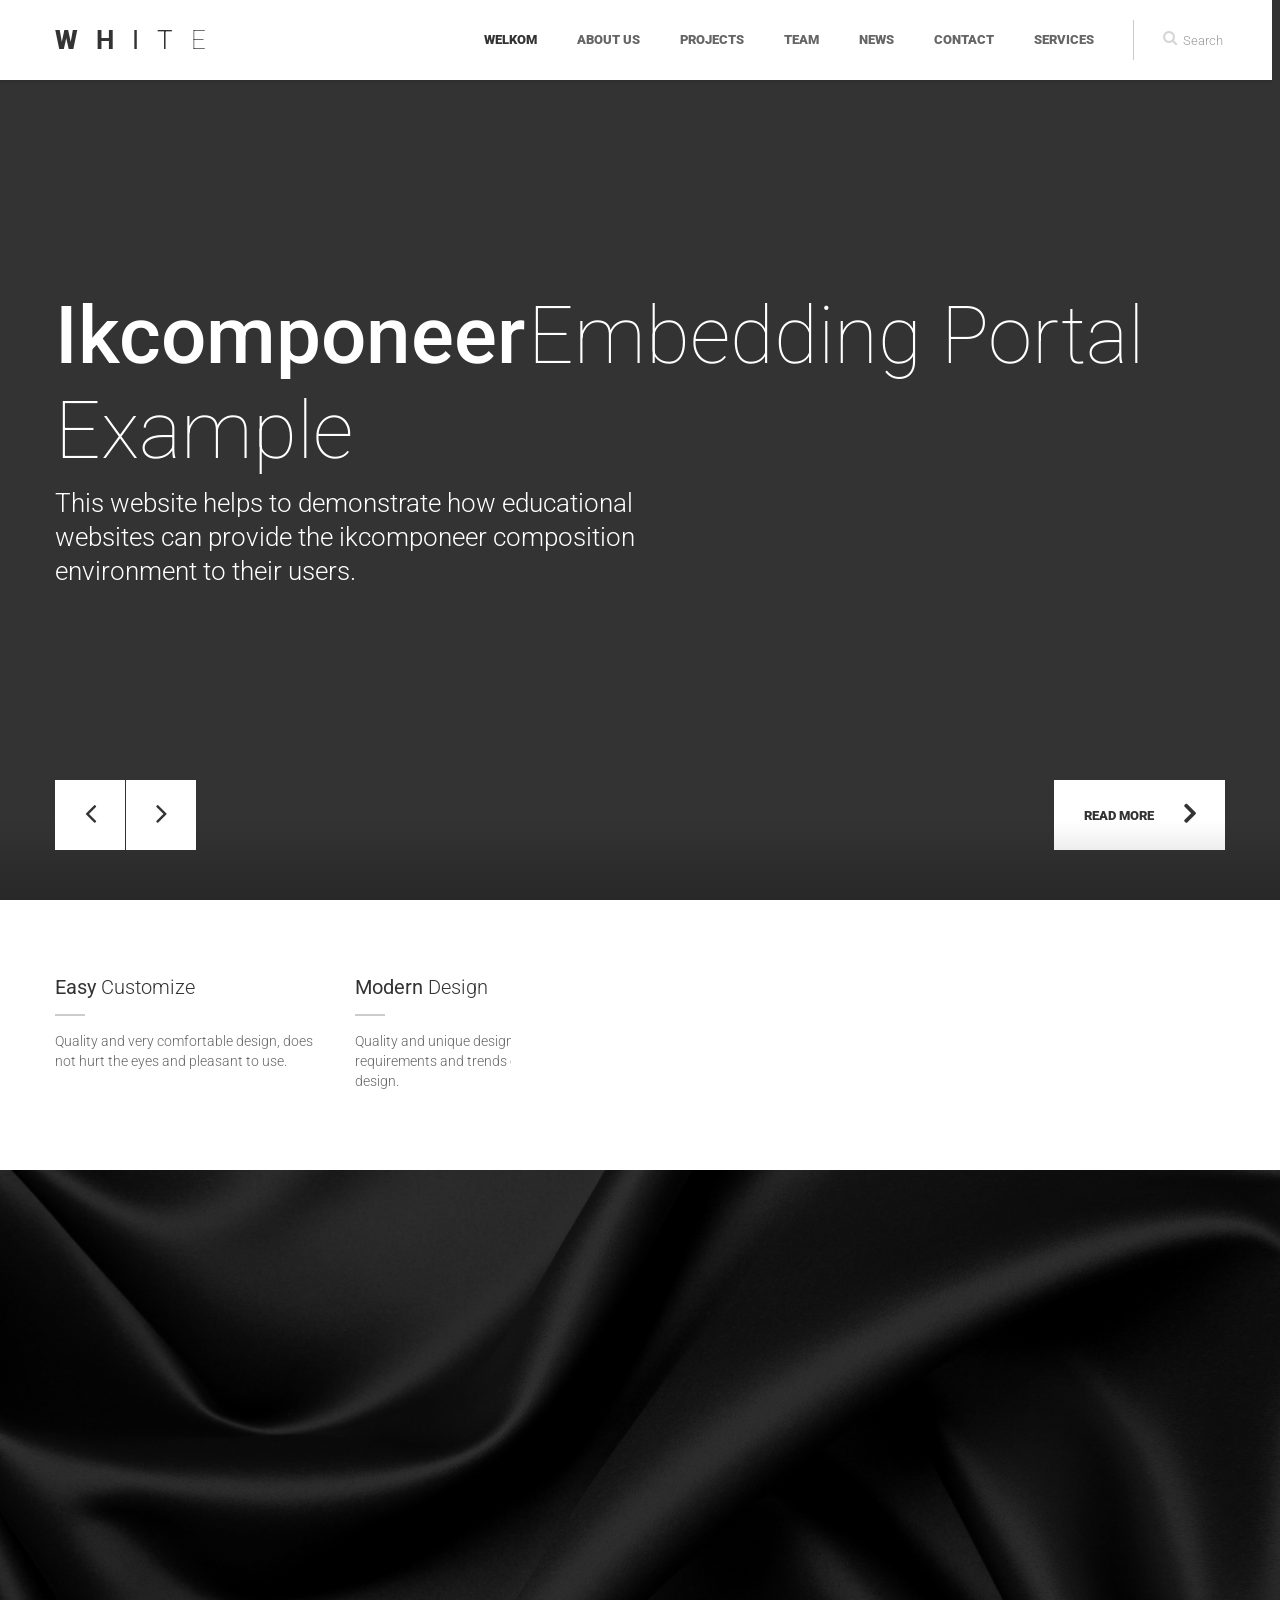
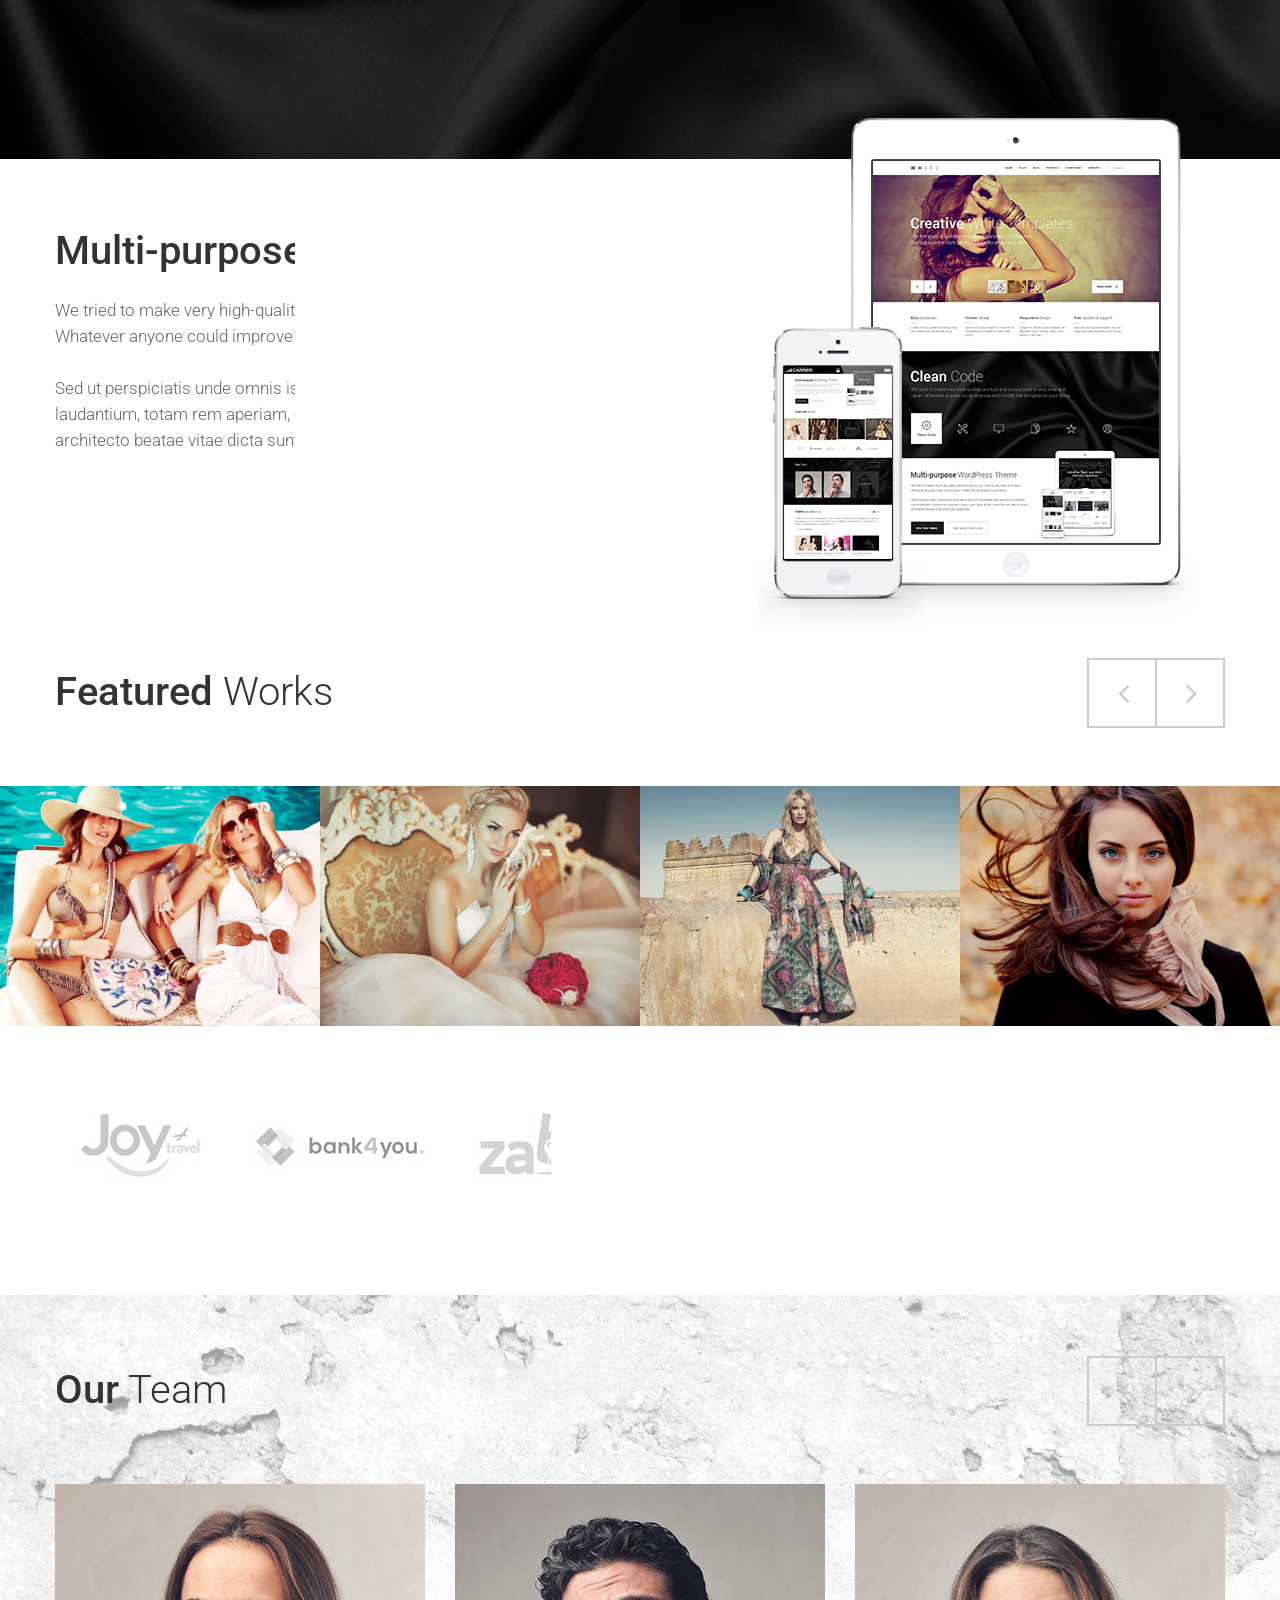
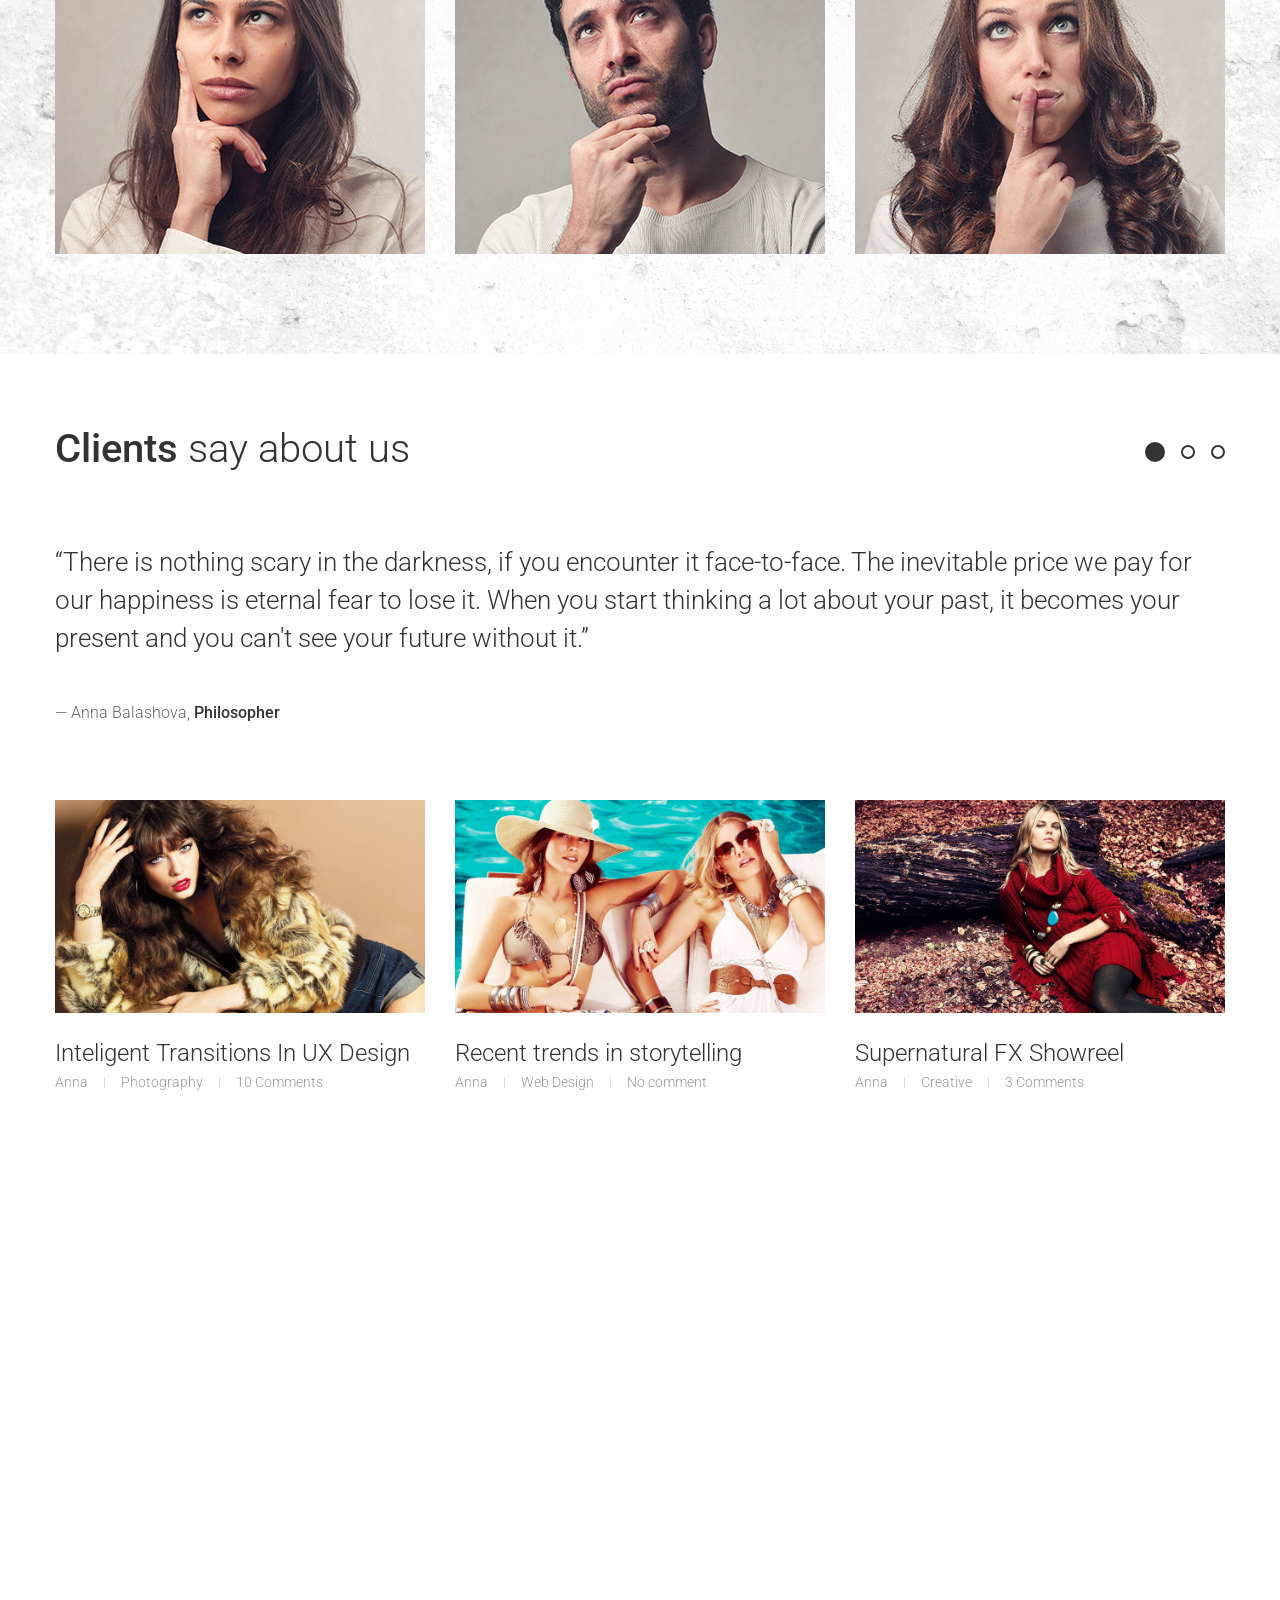
==== commit 4734d7a1: "edited website content" ====
--- a/index.html
+++ b/index.html
@@ -783,7 +783,7 @@
 								<input class="contact_btn" type="button" value="Send message" style="margin-top:8px;"/>
 							</form>
 							<div id="contact-form-waiting" style="display:none;">
-								<p>Your message has been received by us and we are processing your message under the identifier <span id="contact-form-waiting-msg-identifier"></span></p>
+								<p>Processing message under id <span id="contact-form-waiting-msg-identifier"></span>, please wait for feedback ...</p>
 							</div>
 							<div id="contact-form-success" style="display:none;">
 								<p>Thank you for your message. If you added contact details to your message we'll be in touch as soon as possible.</p>
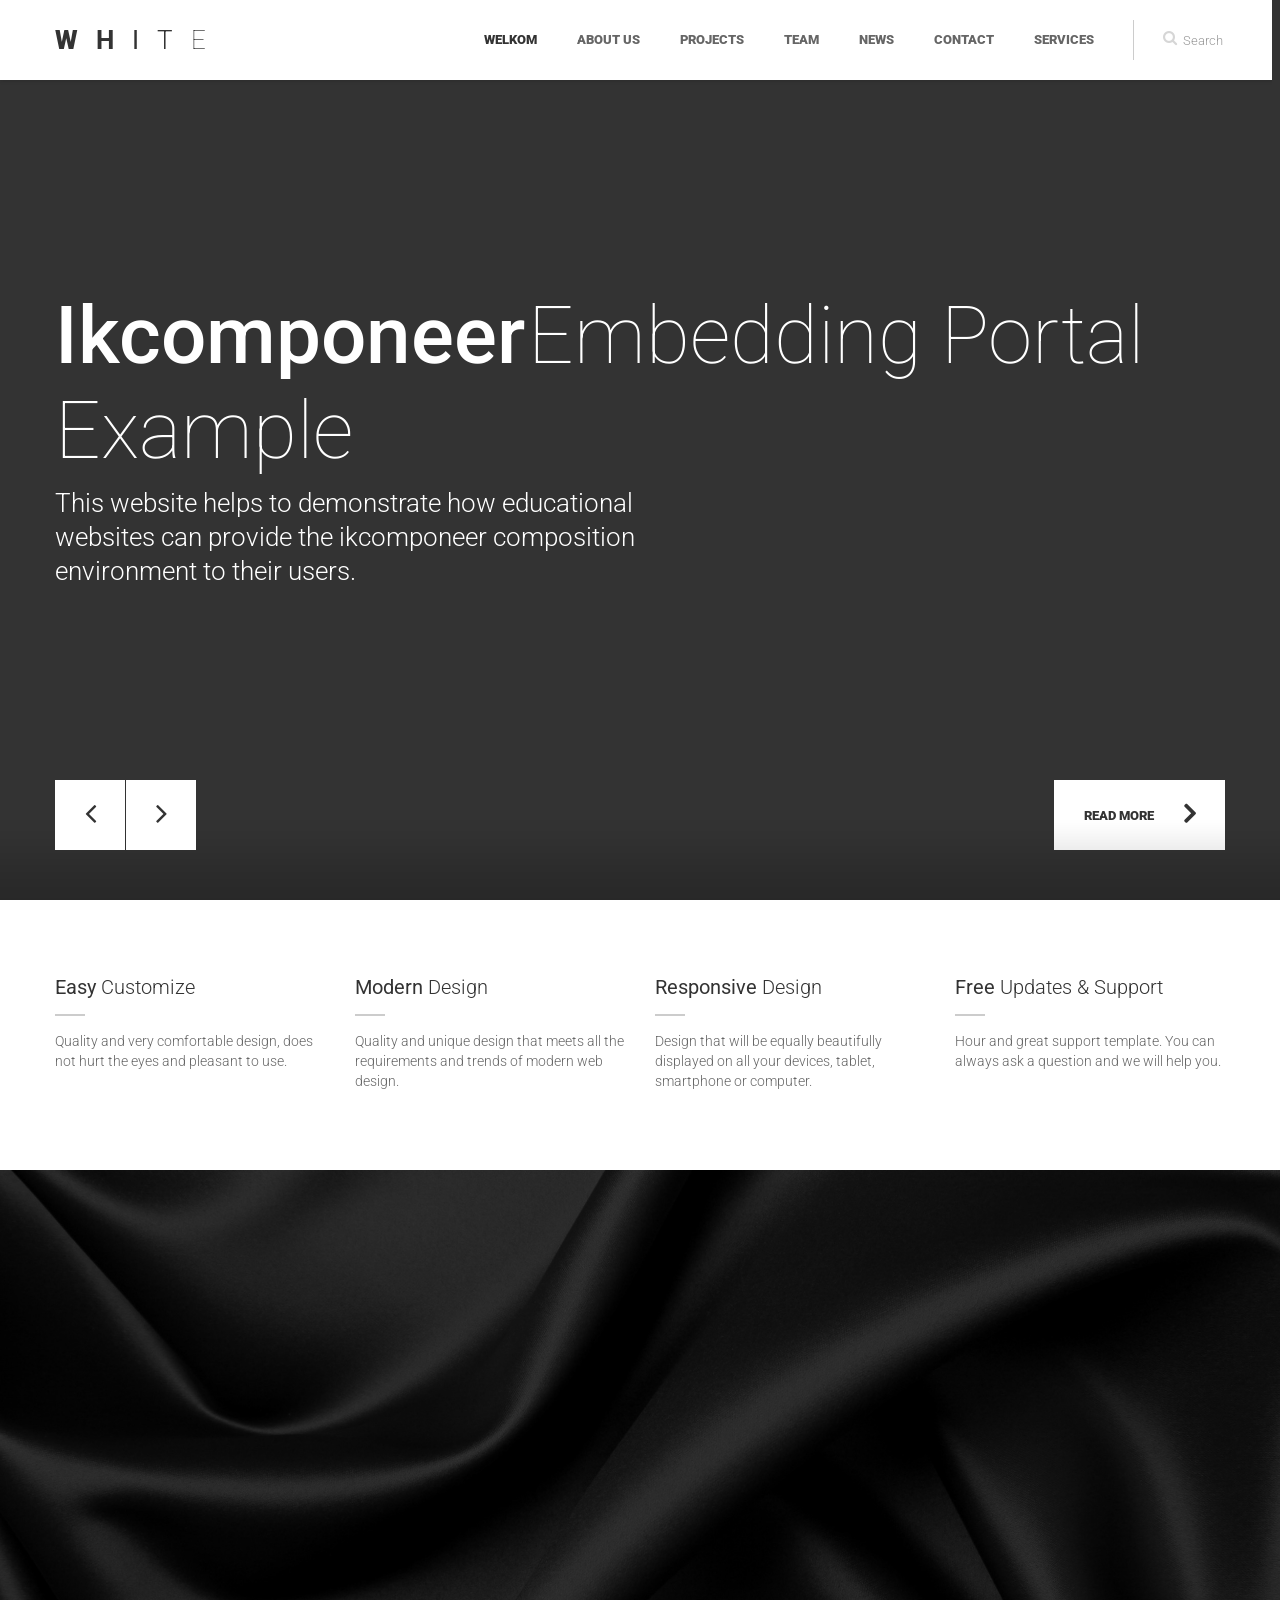
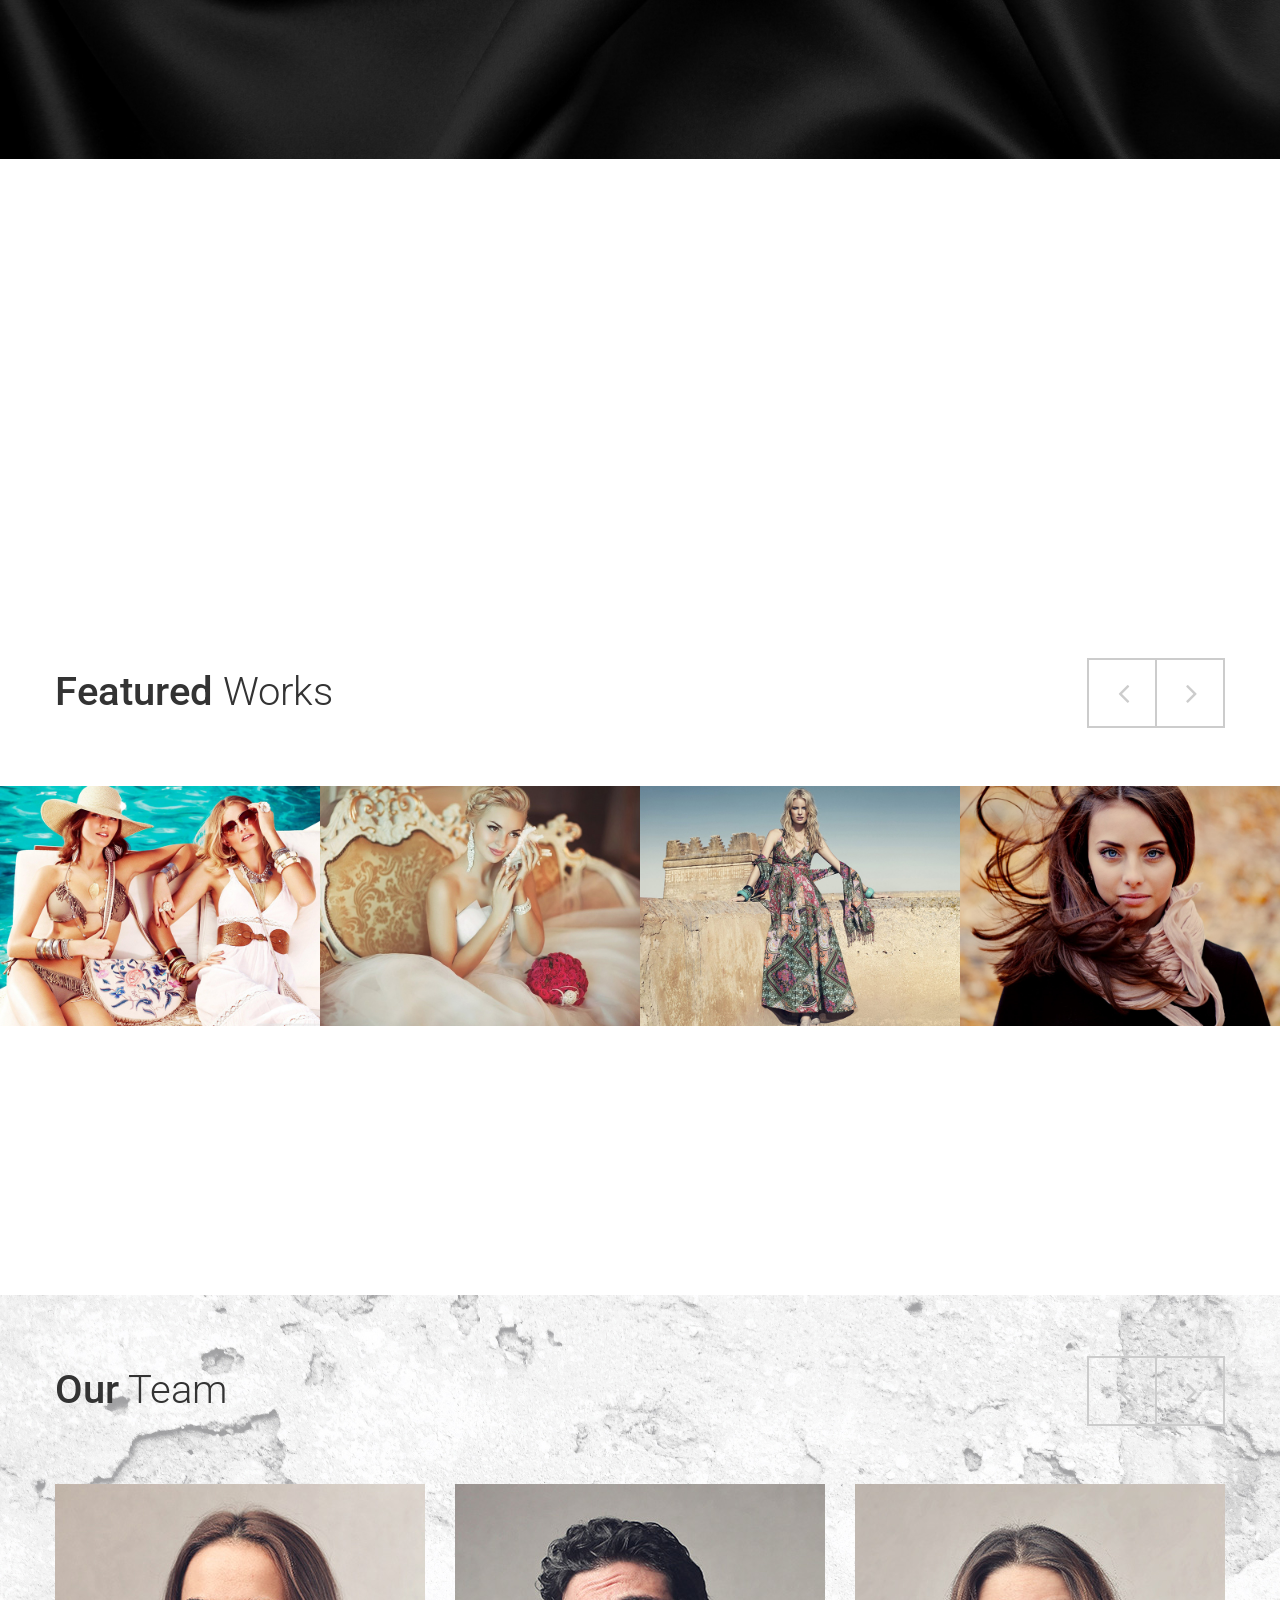
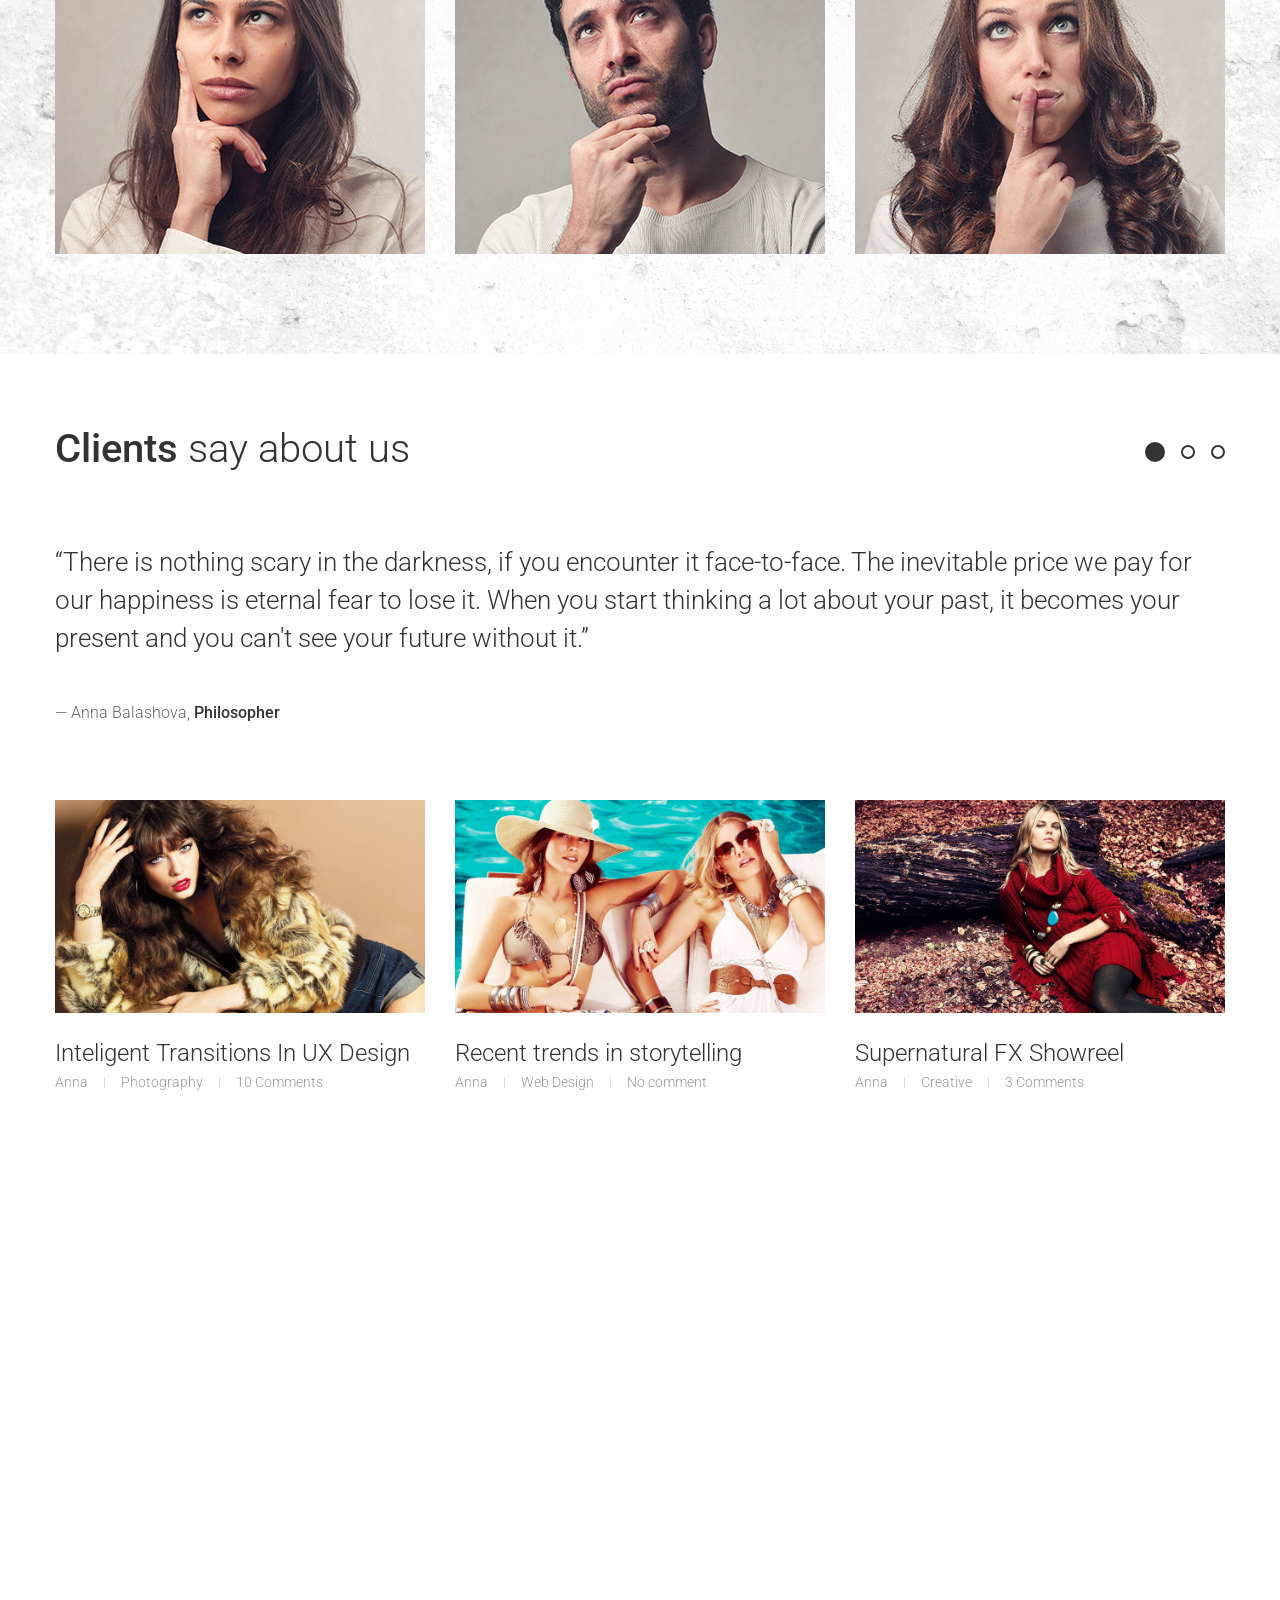
==== commit 8f425212: "edited website content" ====
--- a/index.html
+++ b/index.html
@@ -783,7 +783,7 @@
 								<input class="contact_btn" type="button" value="Send message" style="margin-top:8px;"/>
 							</form>
 							<div id="contact-form-waiting" style="display:none;">
-								<p>Processing message under id <span id="contact-form-waiting-msg-identifier"></span>, please wait for feedback ...</p>
+								<p>Processing message under id <span id="contact-form-waiting-msg-identifier"></span>, please wait for result status message ...</p>
 							</div>
 							<div id="contact-form-success" style="display:none;">
 								<p>Thank you for your message. If you added contact details to your message we'll be in touch as soon as possible.</p>
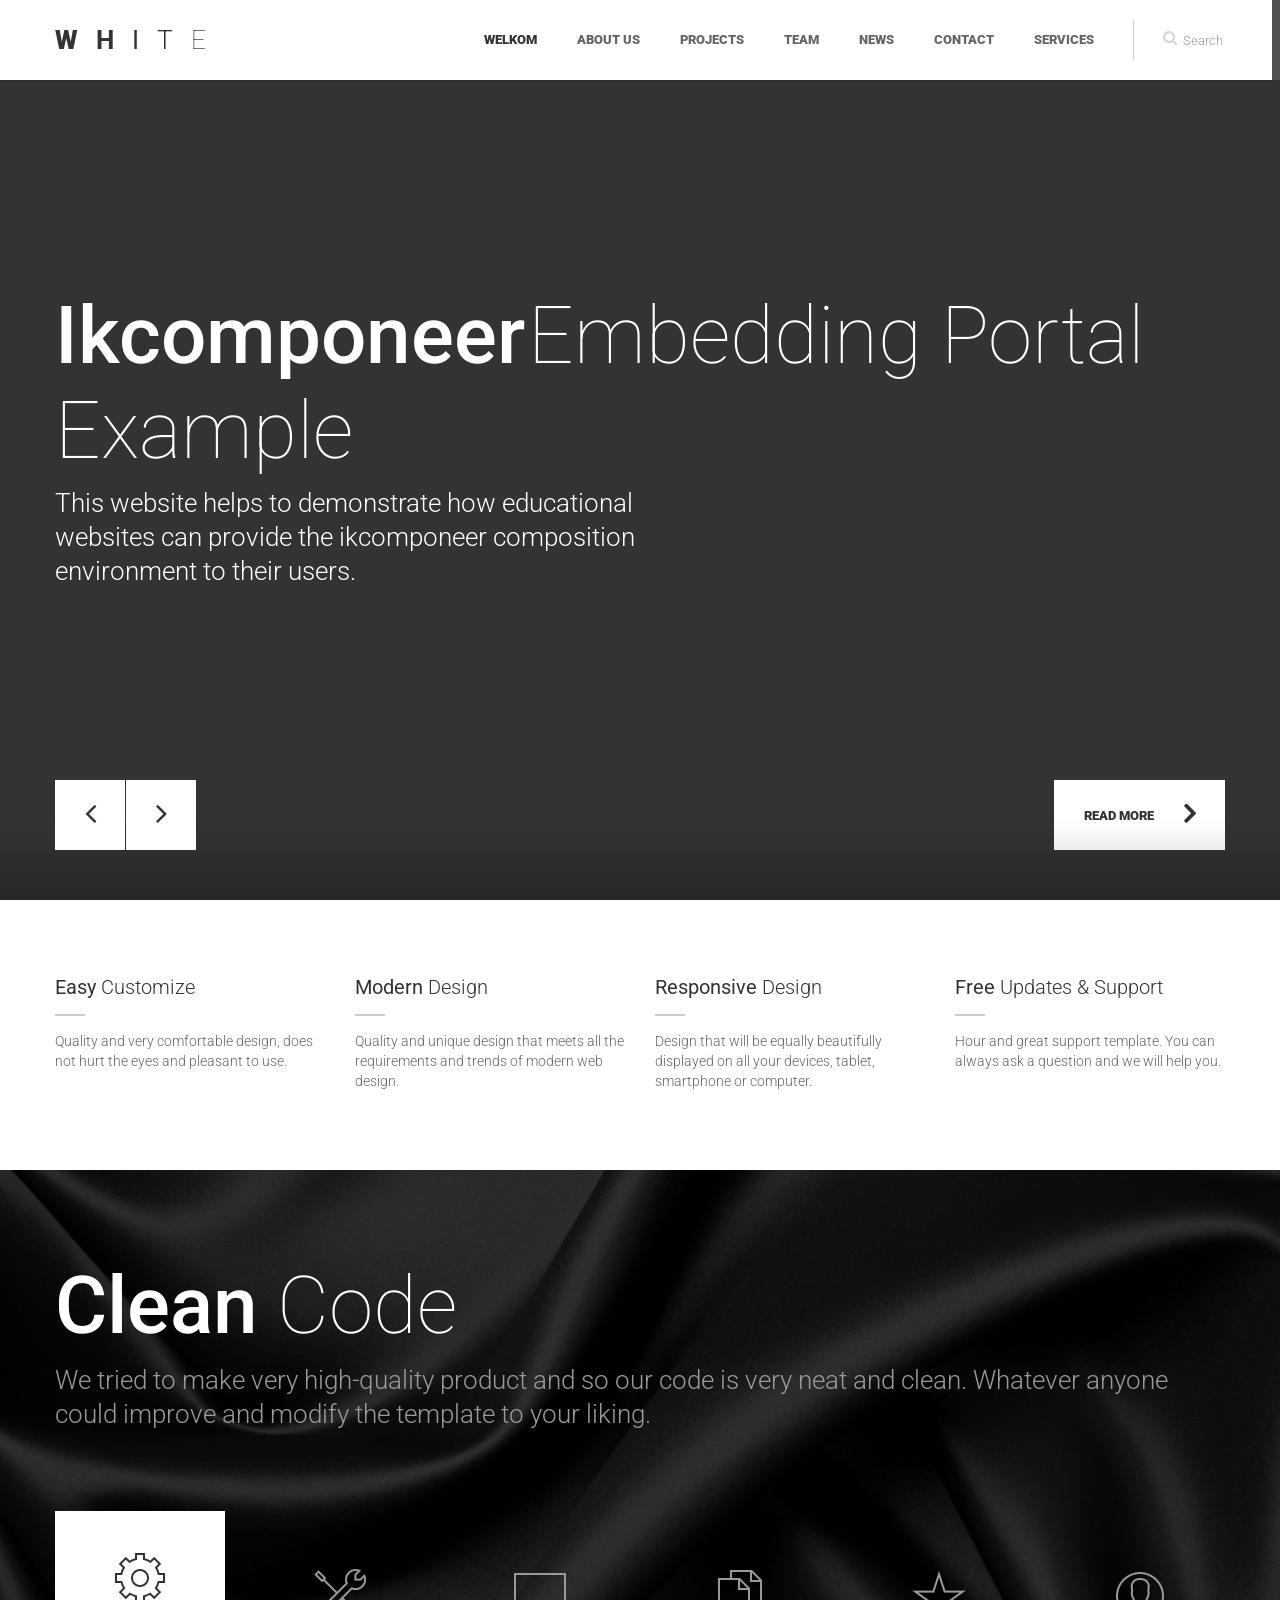
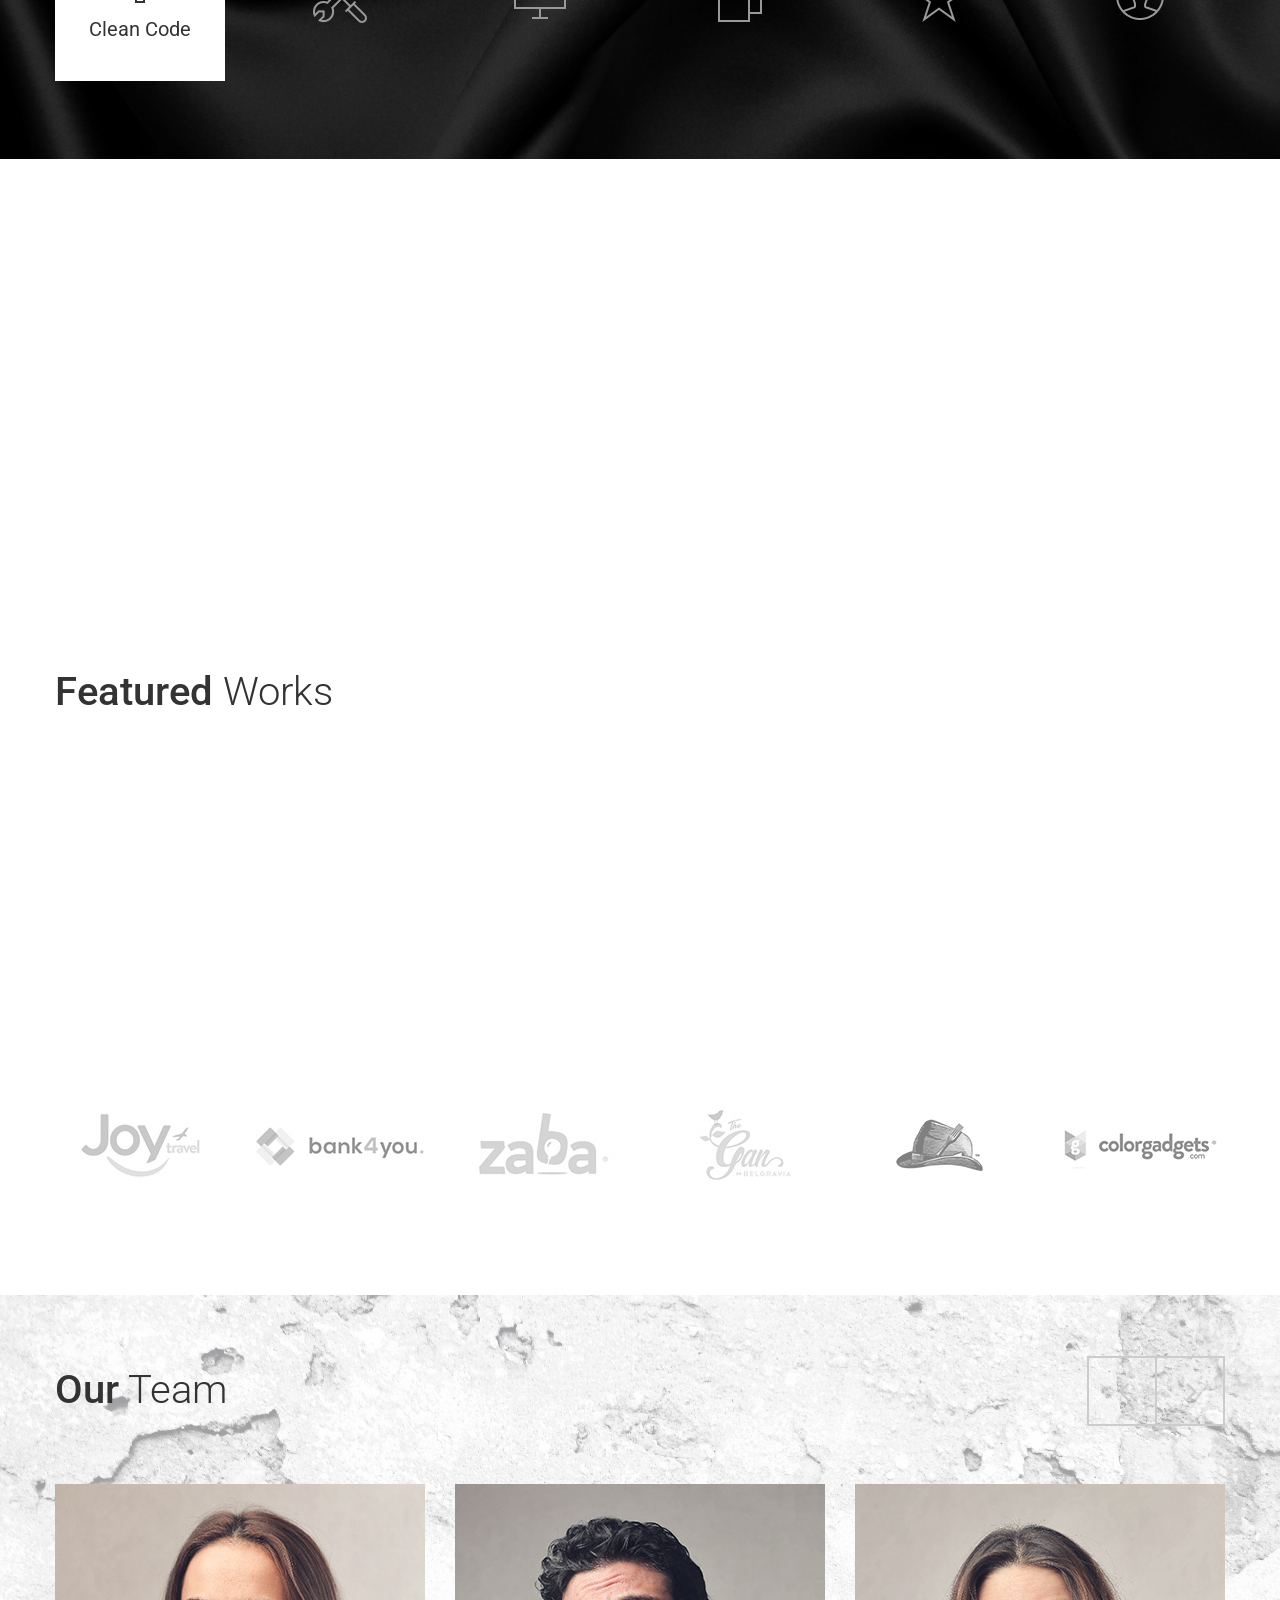
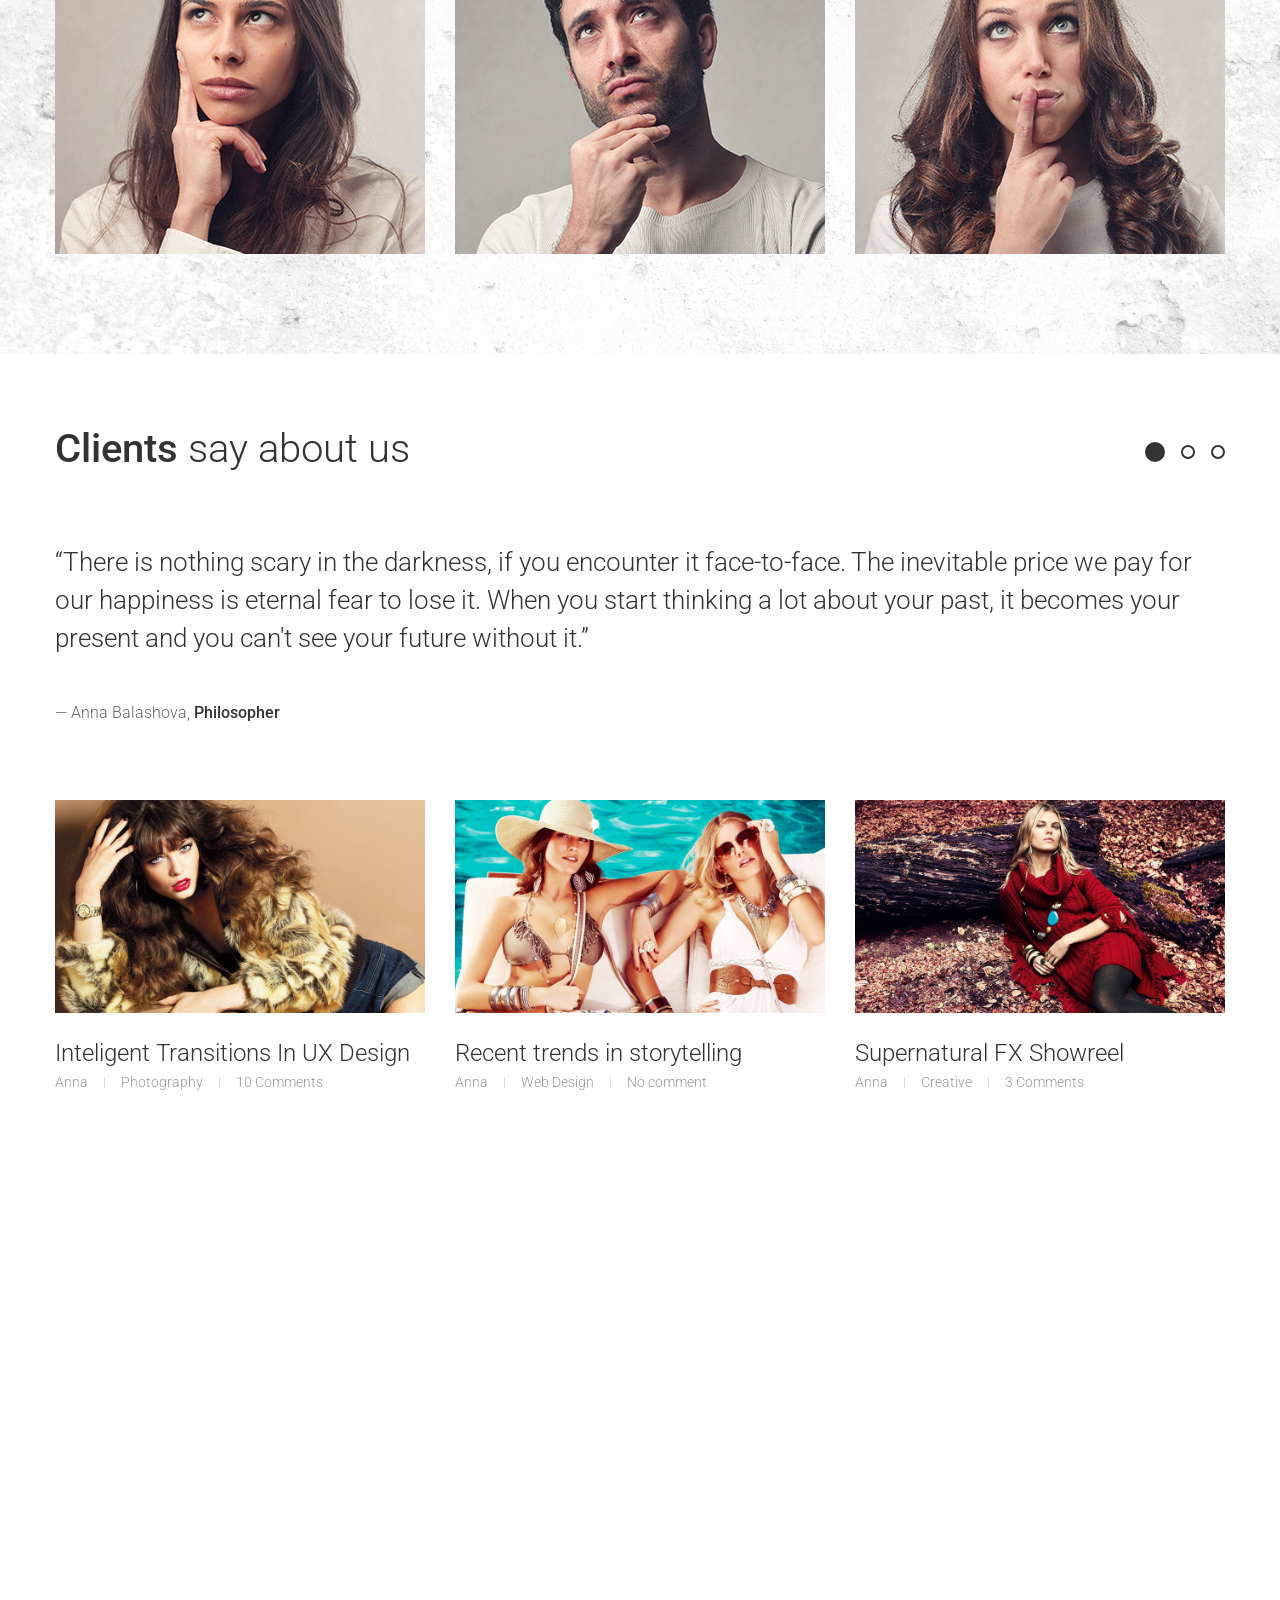
==== commit 009e5447: "form retry jquery plugin" ====
--- a/index.html
+++ b/index.html
@@ -36,6 +36,7 @@
 	<script src="js/jquery.mb.YTPlayer.js" type="text/javascript"></script>
 	<script src="js/animate.js" type="text/javascript"></script>
 	<script src="js/jquery.BlackAndWhite.js"></script>
+	<script src="js/jquery.ajax-retry.min.js"></script>
 	<script src="js/myscript.js" type="text/javascript"></script>
 	<script>
 		
@@ -774,7 +775,8 @@
 						<div id="note"></div>
 						<div id="fields">
 							<form id="contact-form-face" class="clearfix" >
-								<textarea type="text" name="message" onFocus="if (this.value == 'Please enter your message and contact details here.') this.value = '';" onBlur="if (this.value == '') this.value = 'Please enter your message and contact details here.';" />Please enter your message and contact details here.</textarea>
+								<textarea type="text" name="message" onFocus="if (this.value == 'Please enter your message here.') this.value = '';" onBlur="if (this.value == '') this.value = 'Please enter your message here.';" />Please enter your message here.</textarea>
+								<input type="text" class="email" value="enter email" onFocus="if (this.value == 'enter email') this.value = '';" onBlur="if (this.value == '') this.value = 'enter email';"></input>
 								<div 
 									class="g-recaptcha" 
 									data-sitekey="6LfPoAkUAAAAAHUmaIRP7O6JZoIjwJceUtQJmTVW"
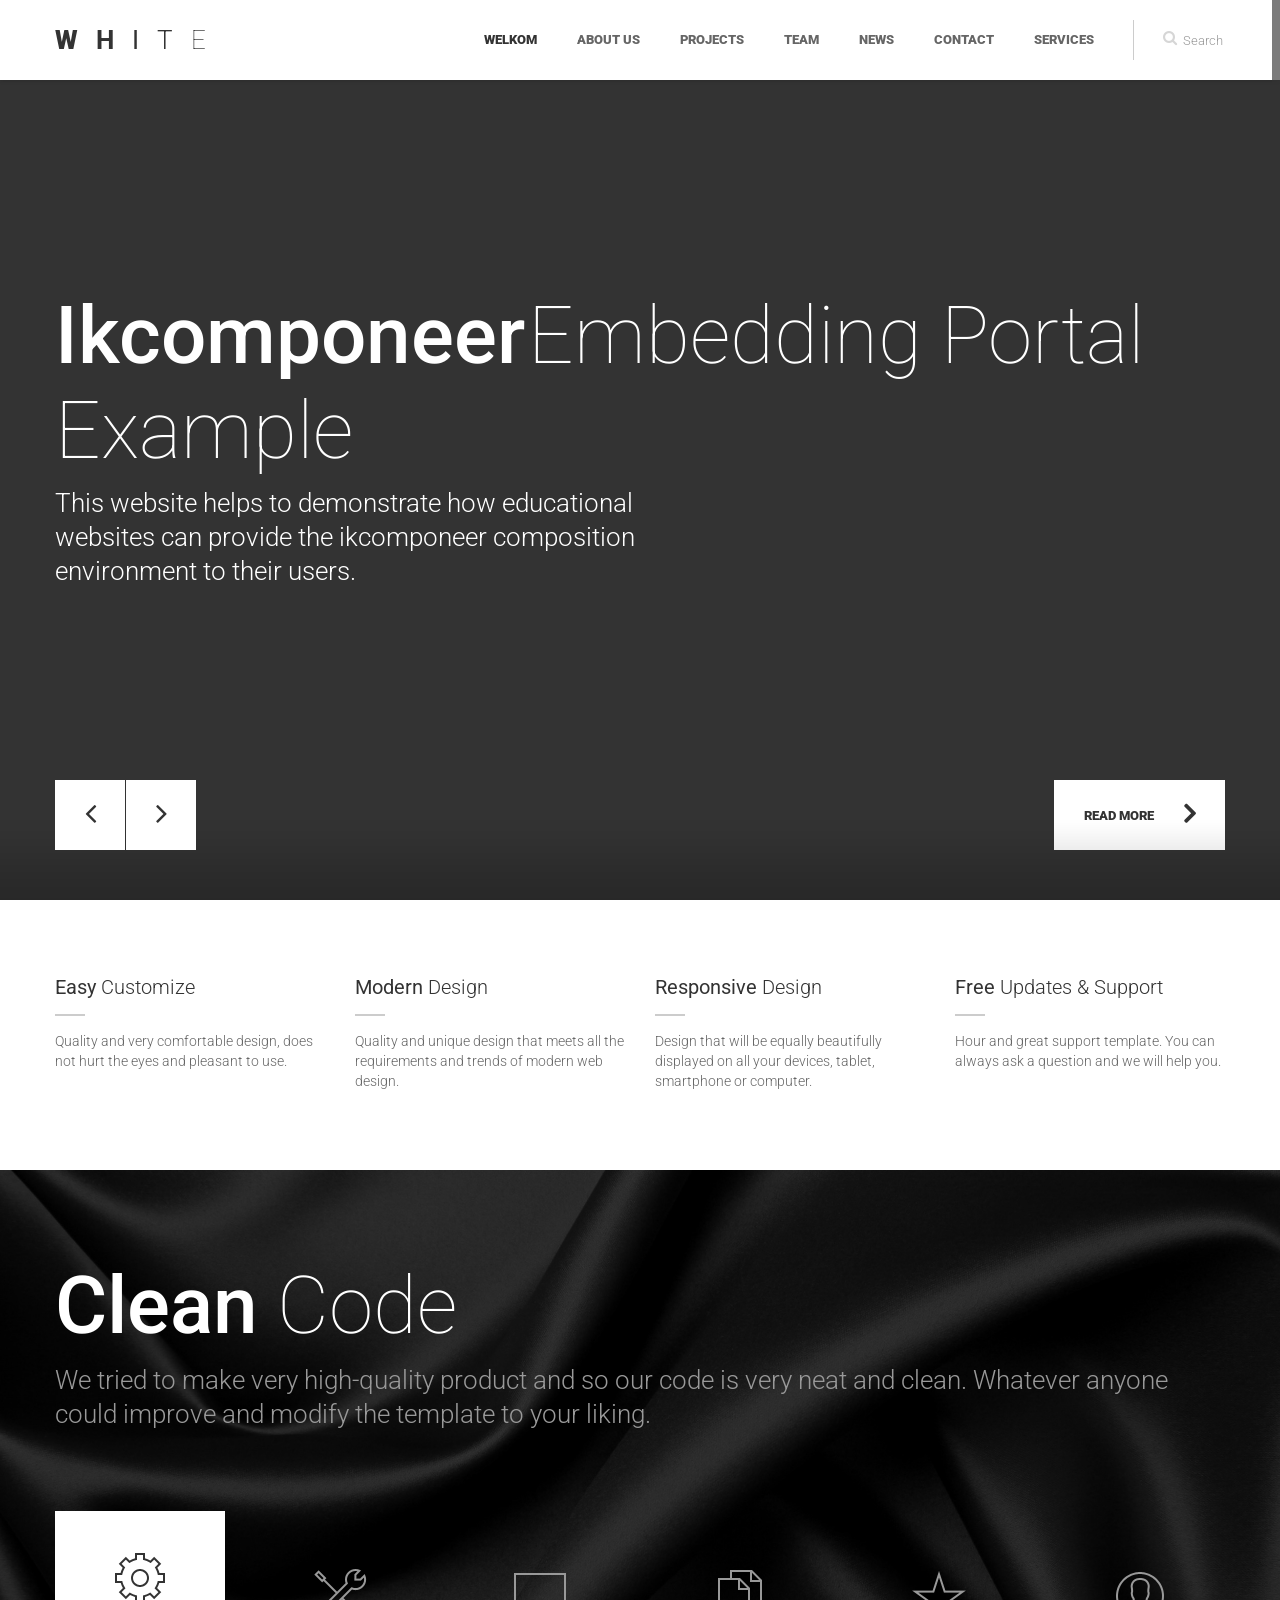
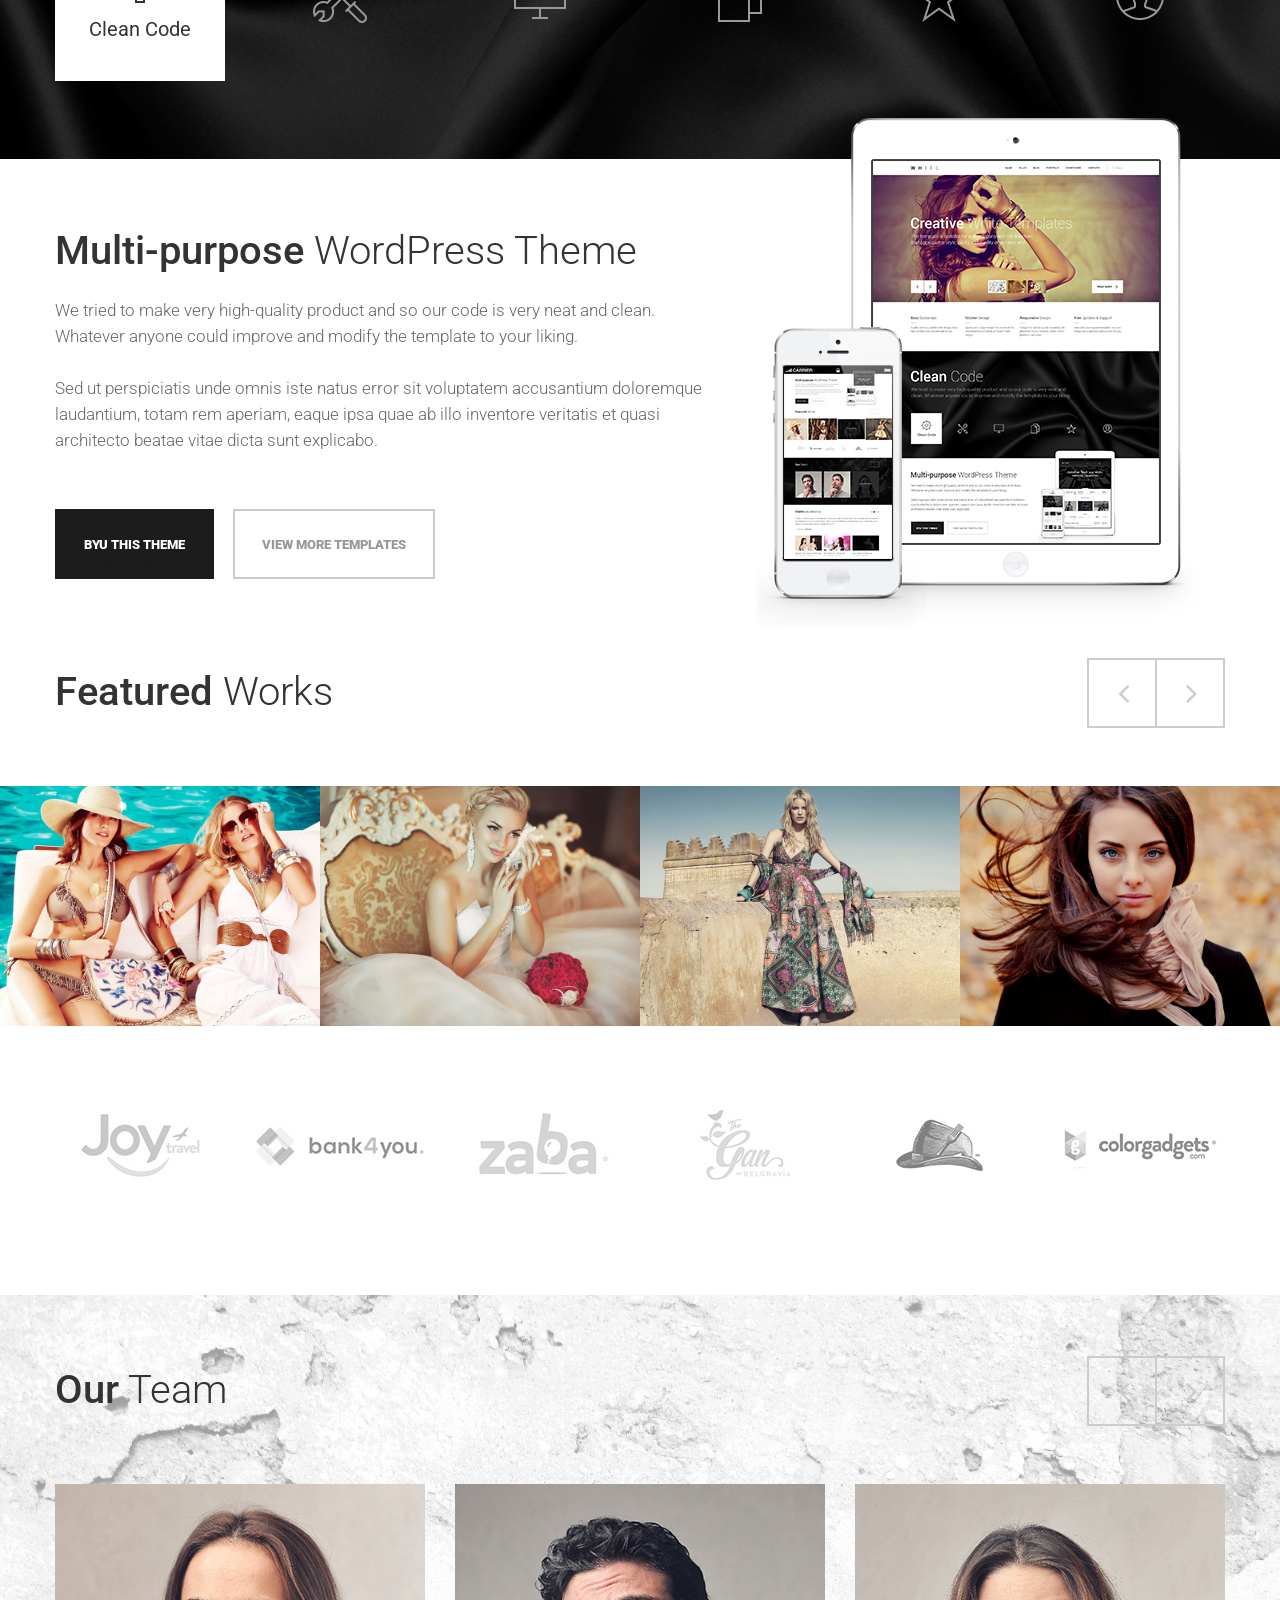
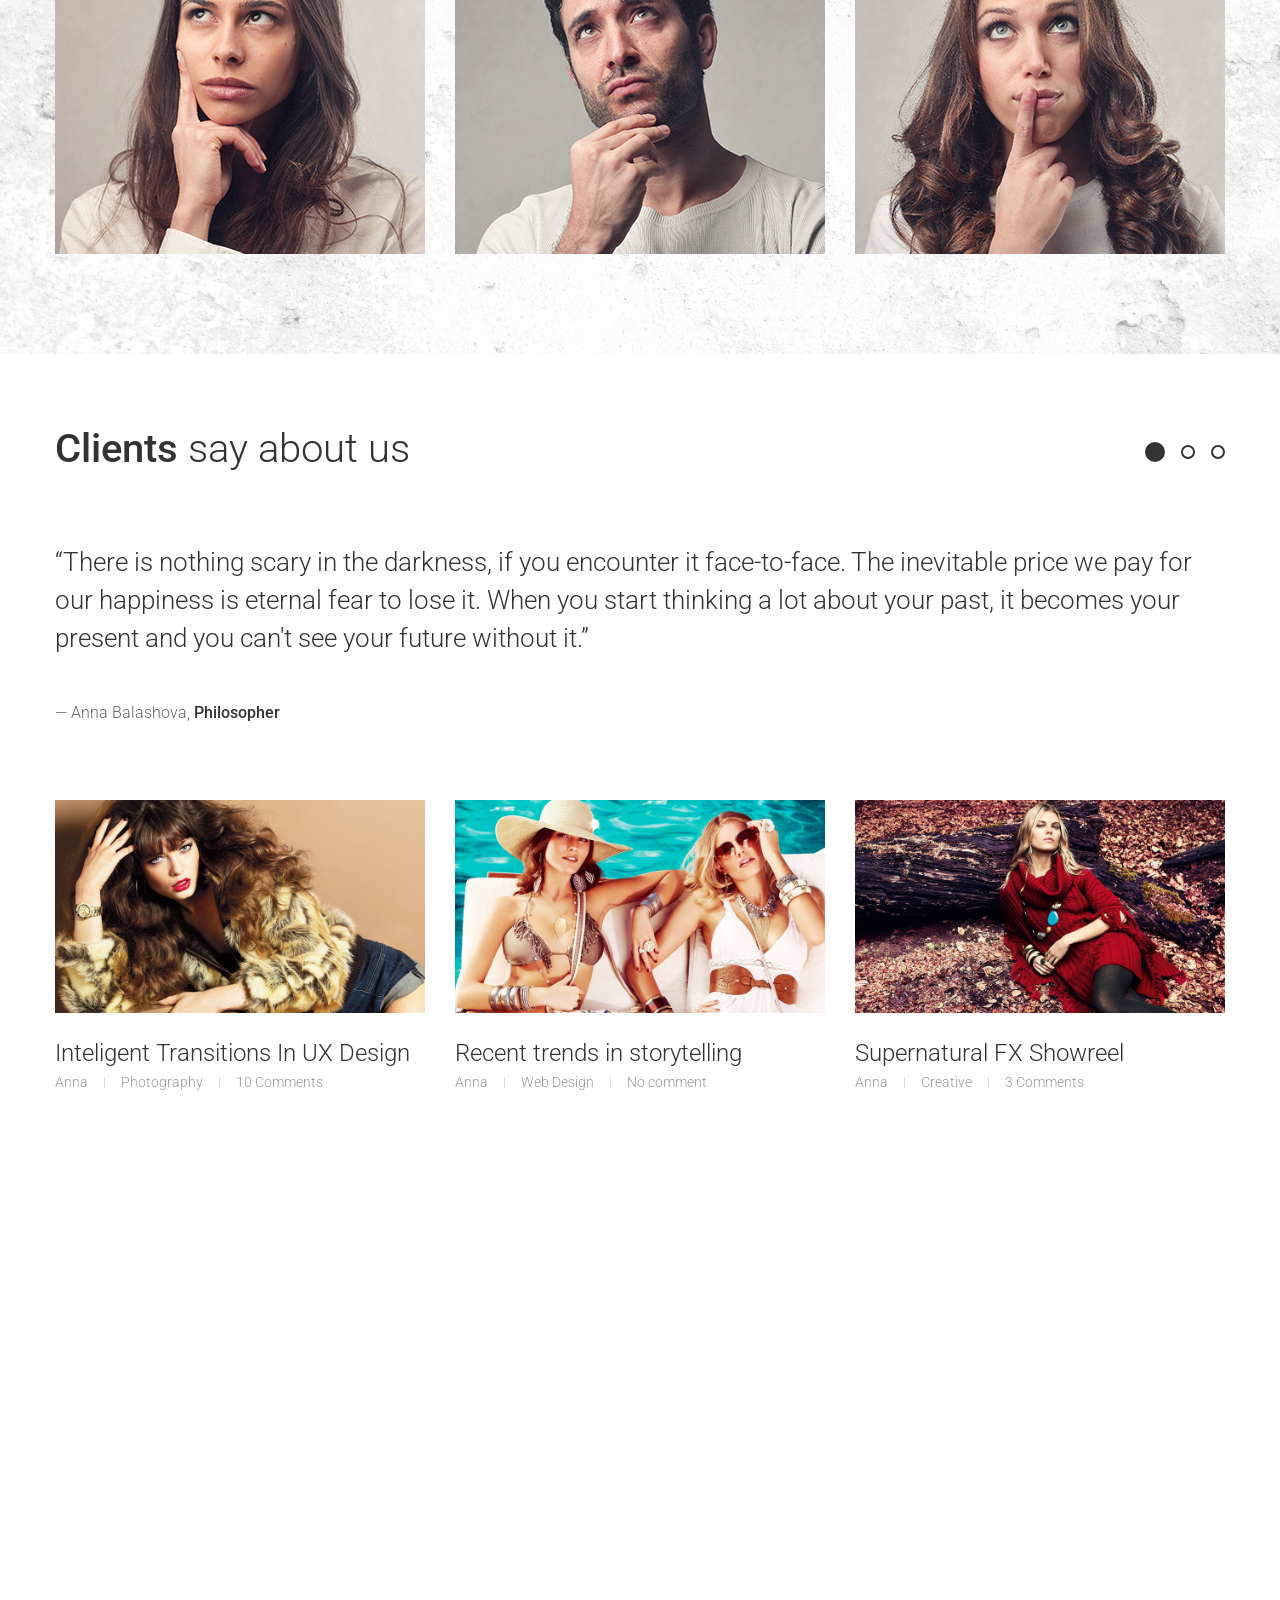
==== commit aceea8dd: "css margin for input txt" ====
--- a/index.html
+++ b/index.html
@@ -768,7 +768,7 @@
 				<div class="respond_clear"></div>
 				
 				<div class="col-lg-4 col-md-4 padbot30">
-					<h4><b>Contact</b> Us</h4>
+					<h4 style="margin-bottom: 12px;"><b>Contact</b> Us</h4>
 					
 					<!-- CONTACT FORM -->
 					<div class="span9 contact_form">
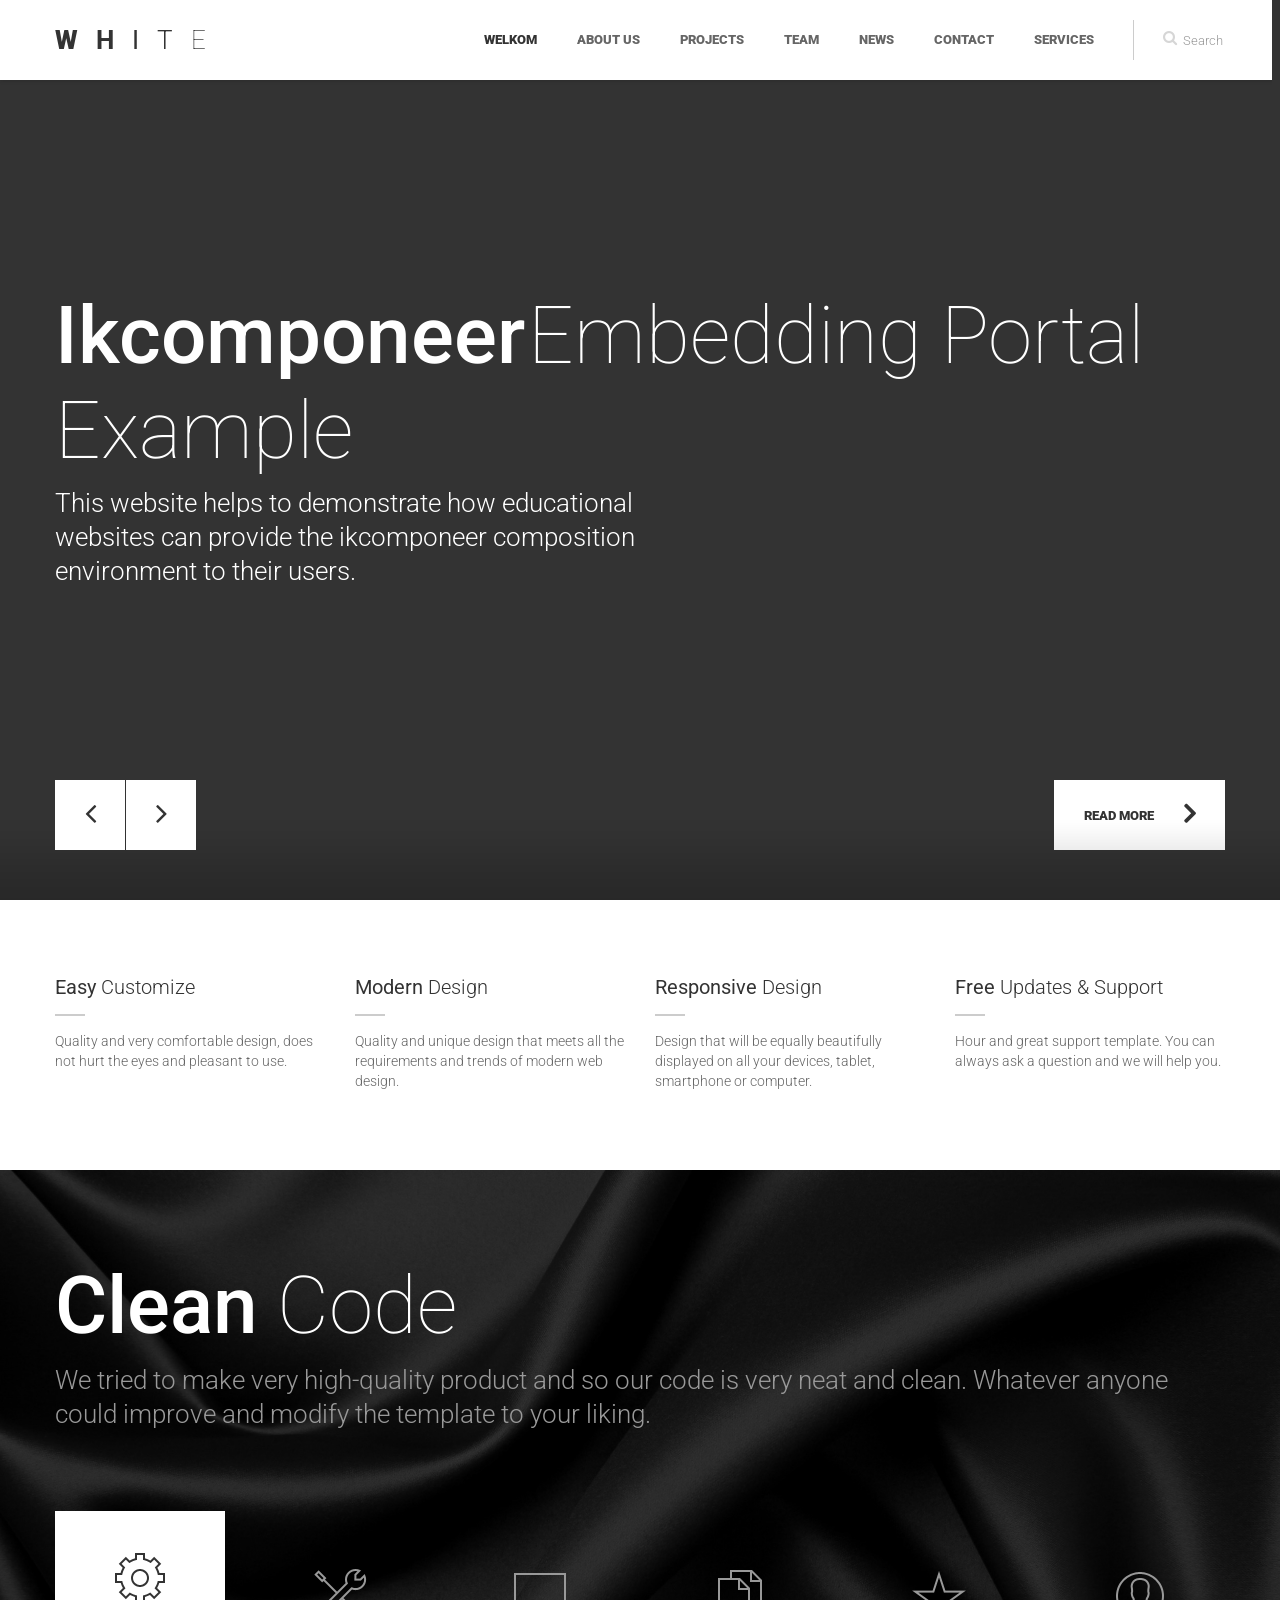
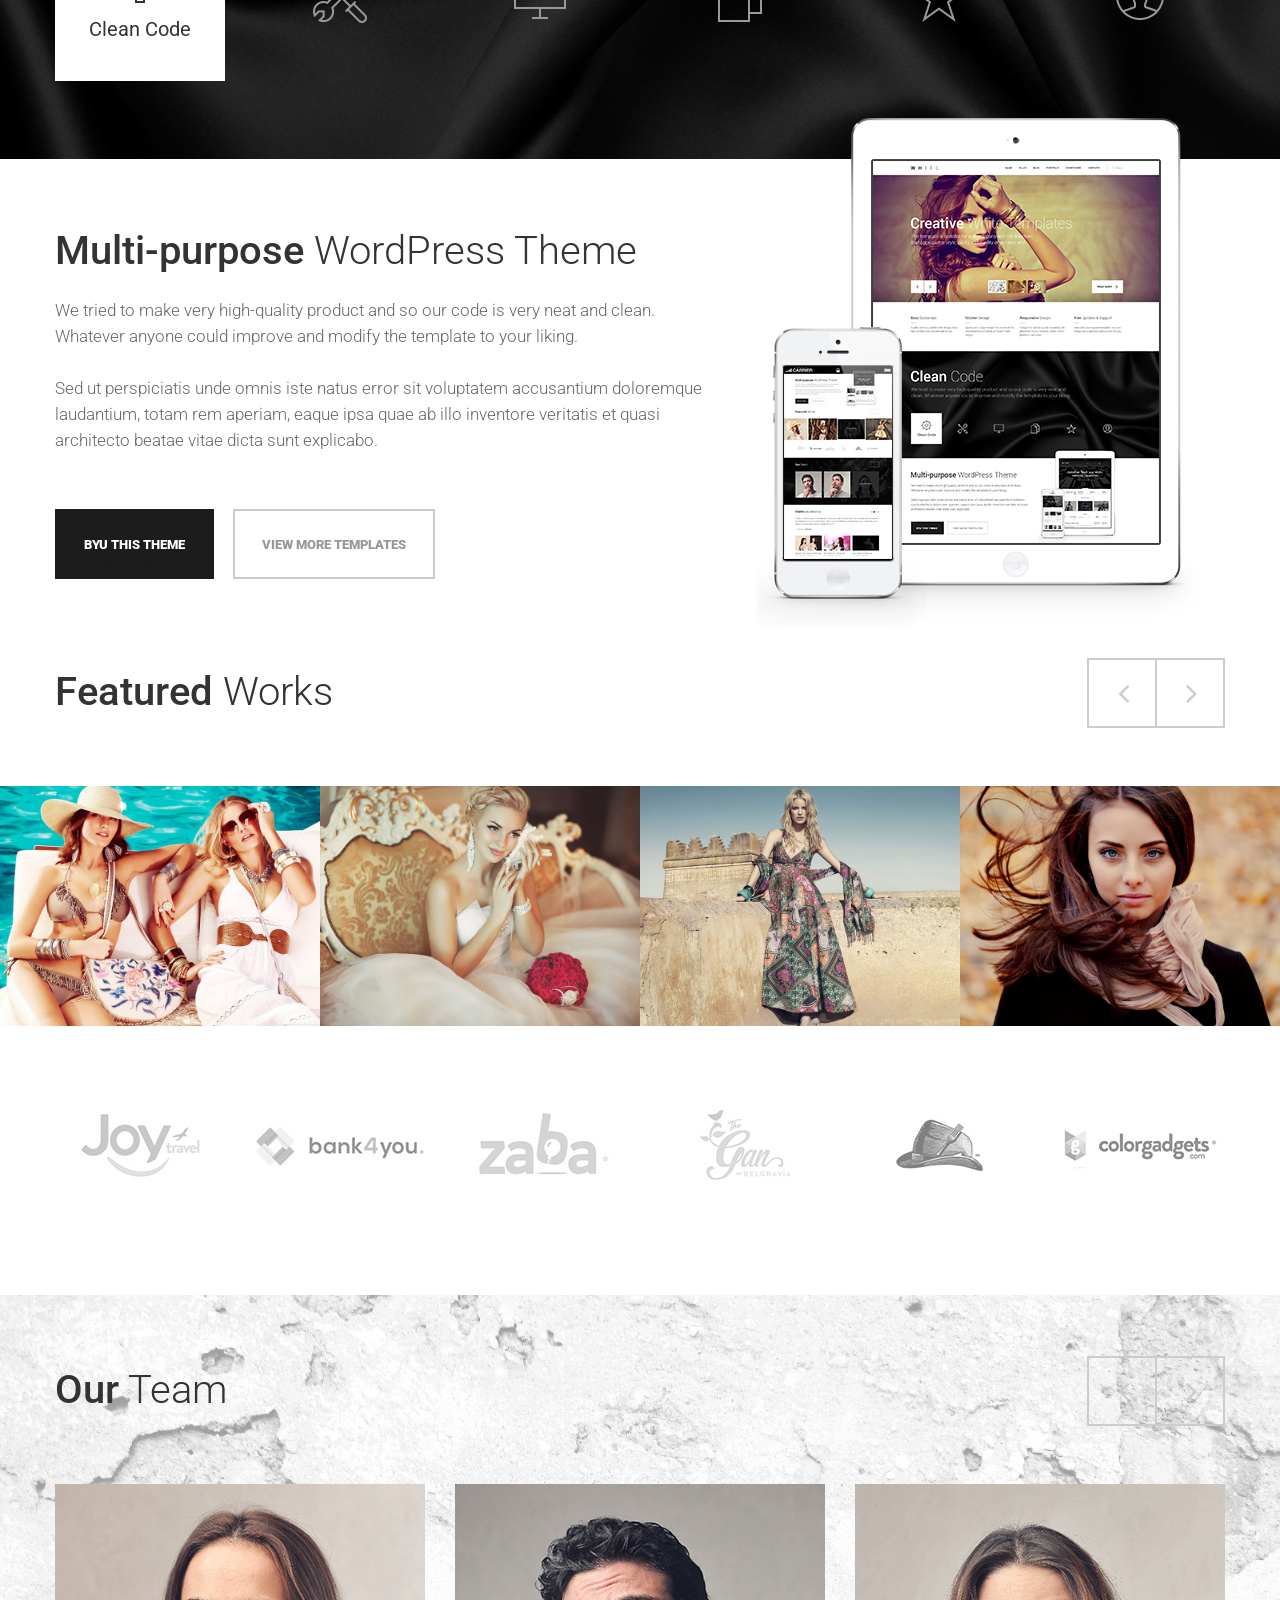
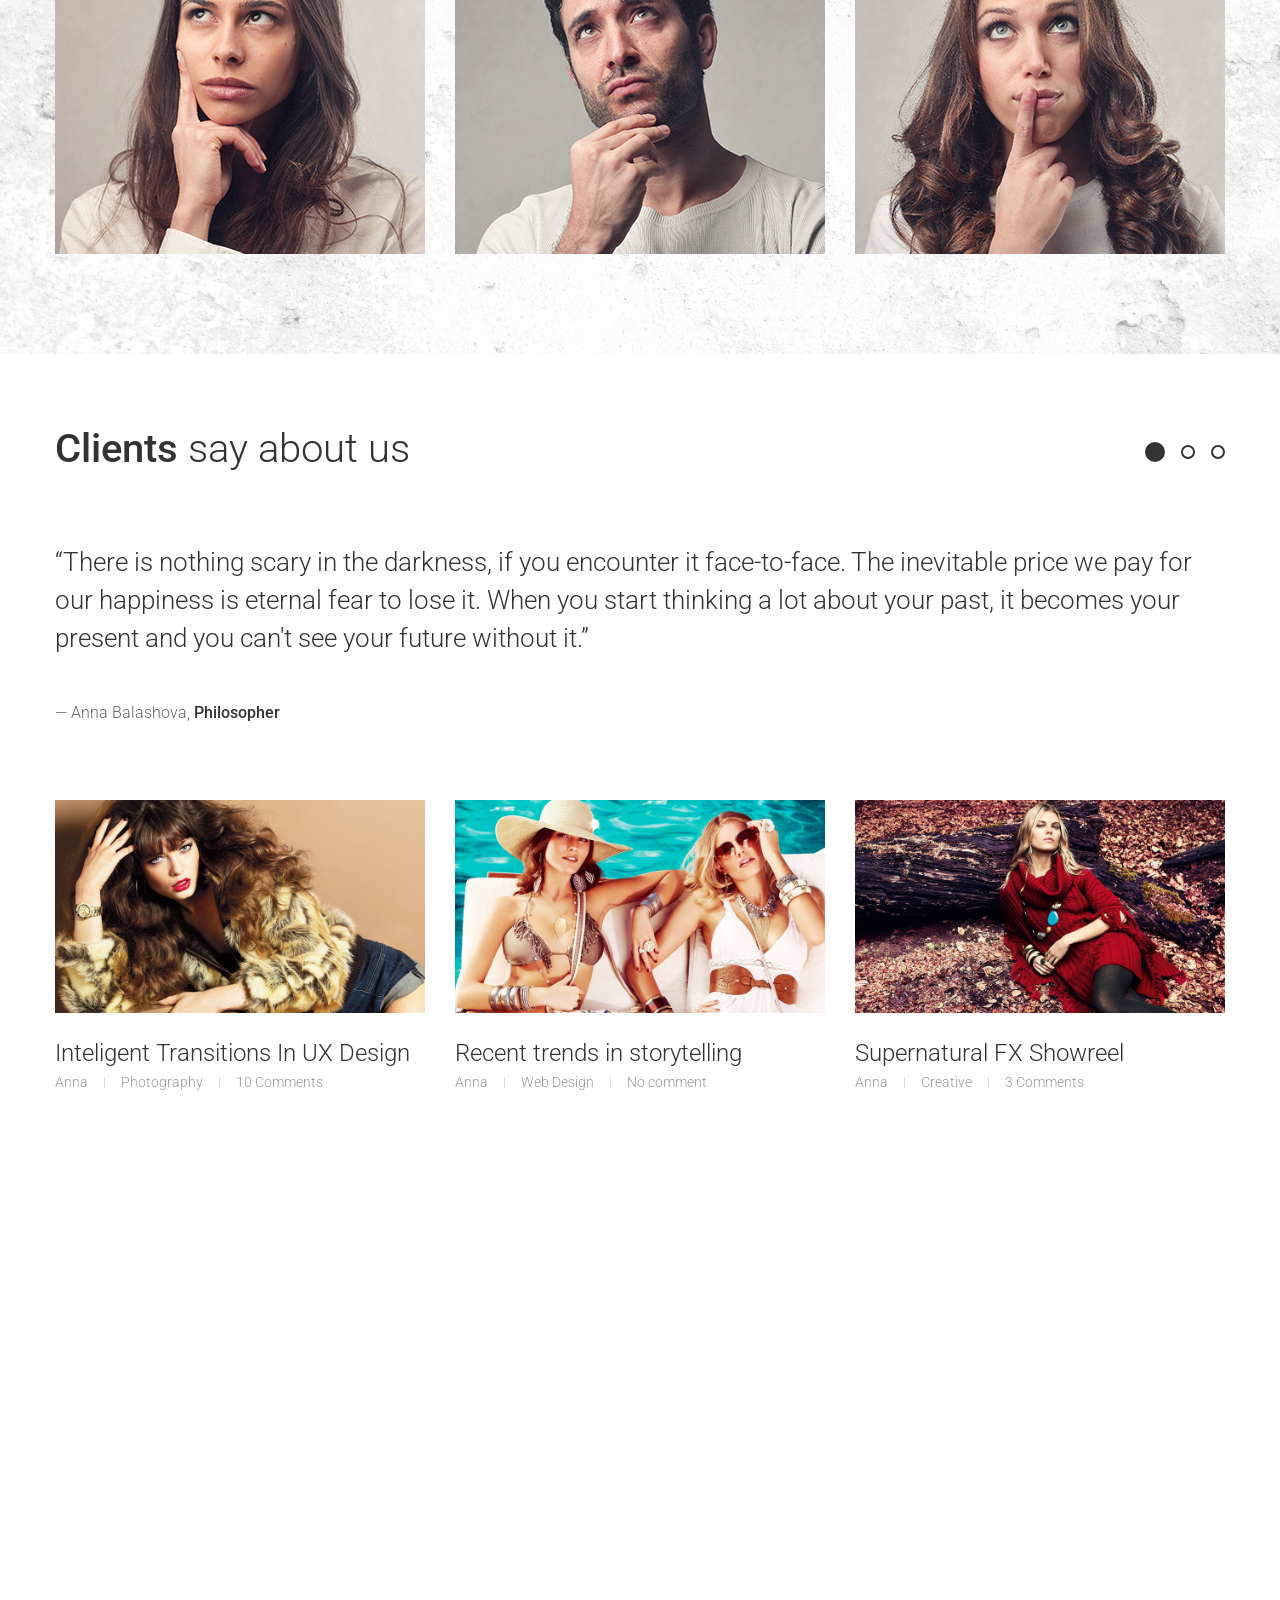
==== commit 367f7ac1: "removing map" ====
--- a/index.html
+++ b/index.html
@@ -808,7 +808,7 @@
 	</footer><!-- //FOOTER -->
 	
 	
-	<!-- MAP -->
+	<!-- MAP 
 	<div id="map">
 		<a class="map_hide" href="javascript:void(0);" ><i class="fa fa-angle-right"></i><i class="fa fa-angle-left"></i></a>
 		<iframe src="http://maps.google.com/maps?f=q&amp;give%20a%20hand=s_q&amp;hl=en&amp;geocode=&amp;q=london&amp;sll=37.0625,-95.677068&amp;sspn=42.631141,90.263672&amp;ie=UTF8&amp;hq=&amp;hnear=London,+United+Kingdom&amp;ll=51.500141,-0.126257&amp;spn=0.026448,0.039396&amp;z=14&amp;output=embed" ></iframe>
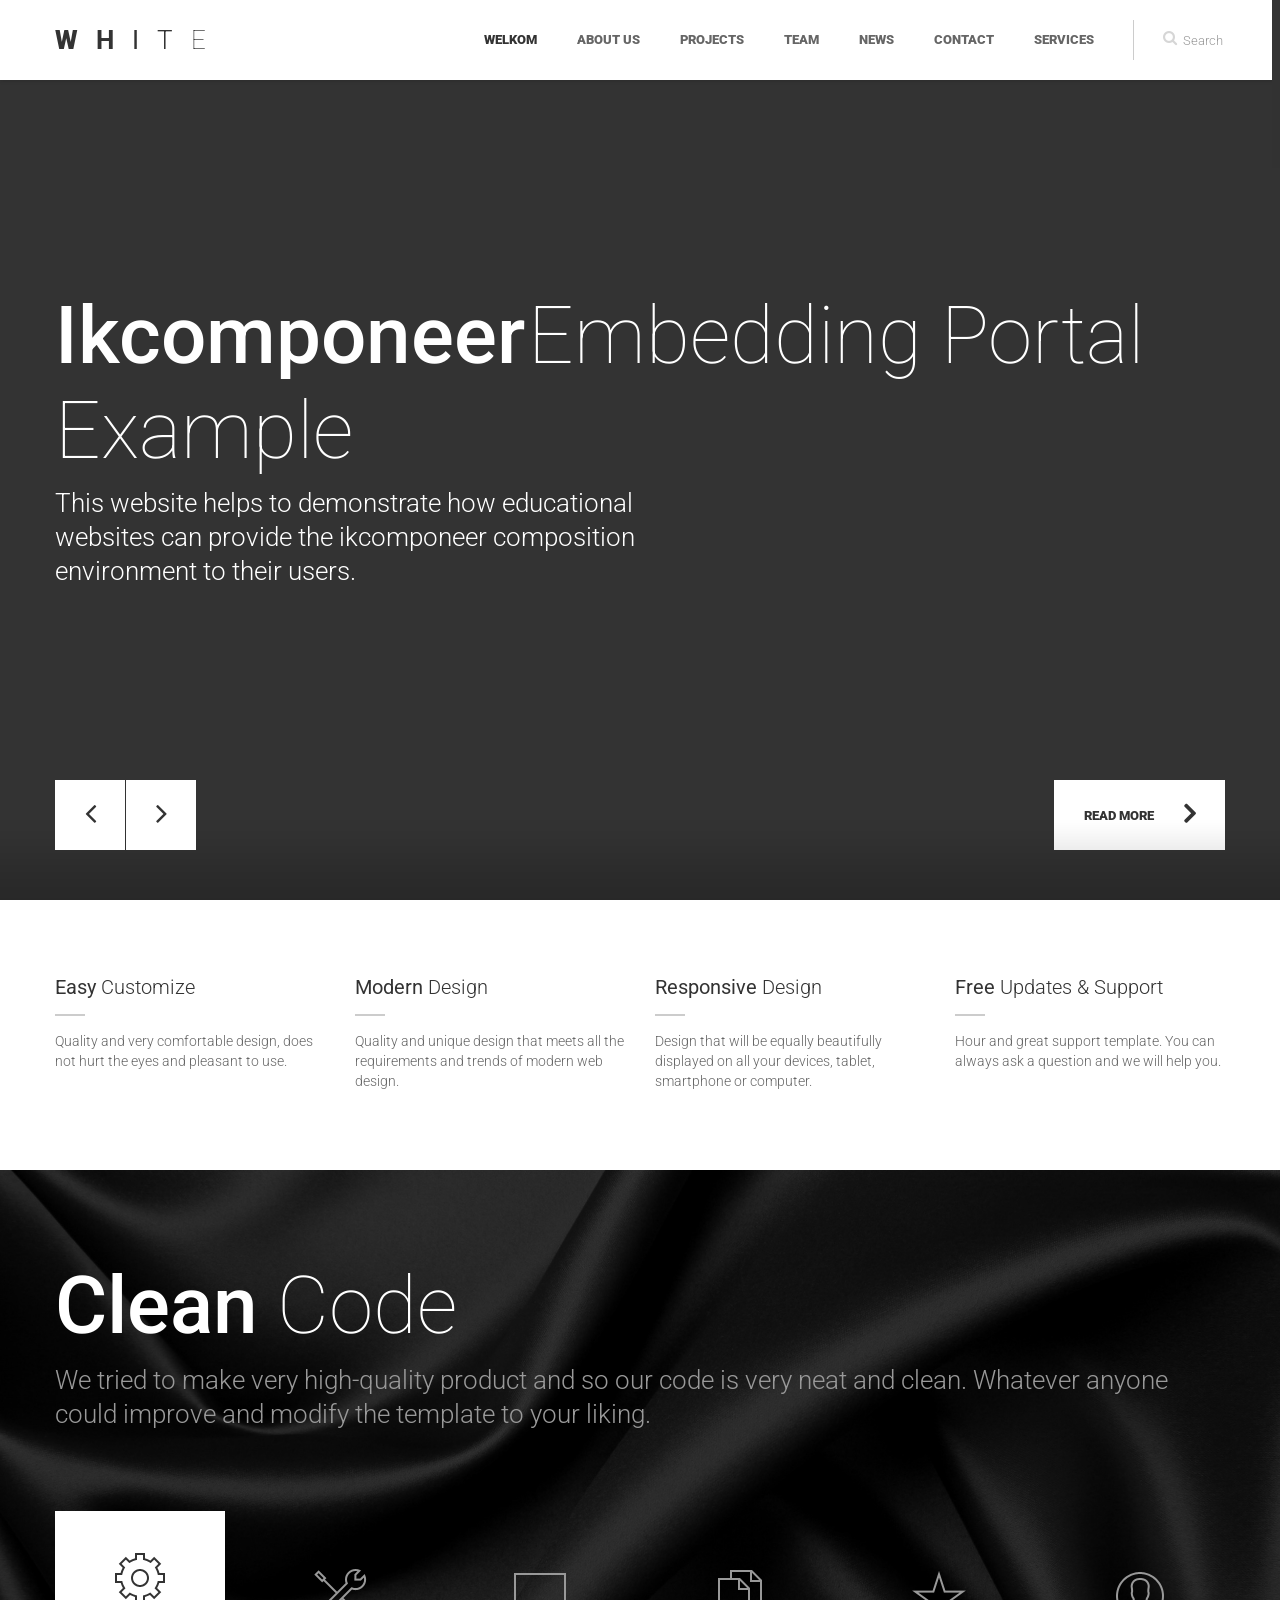
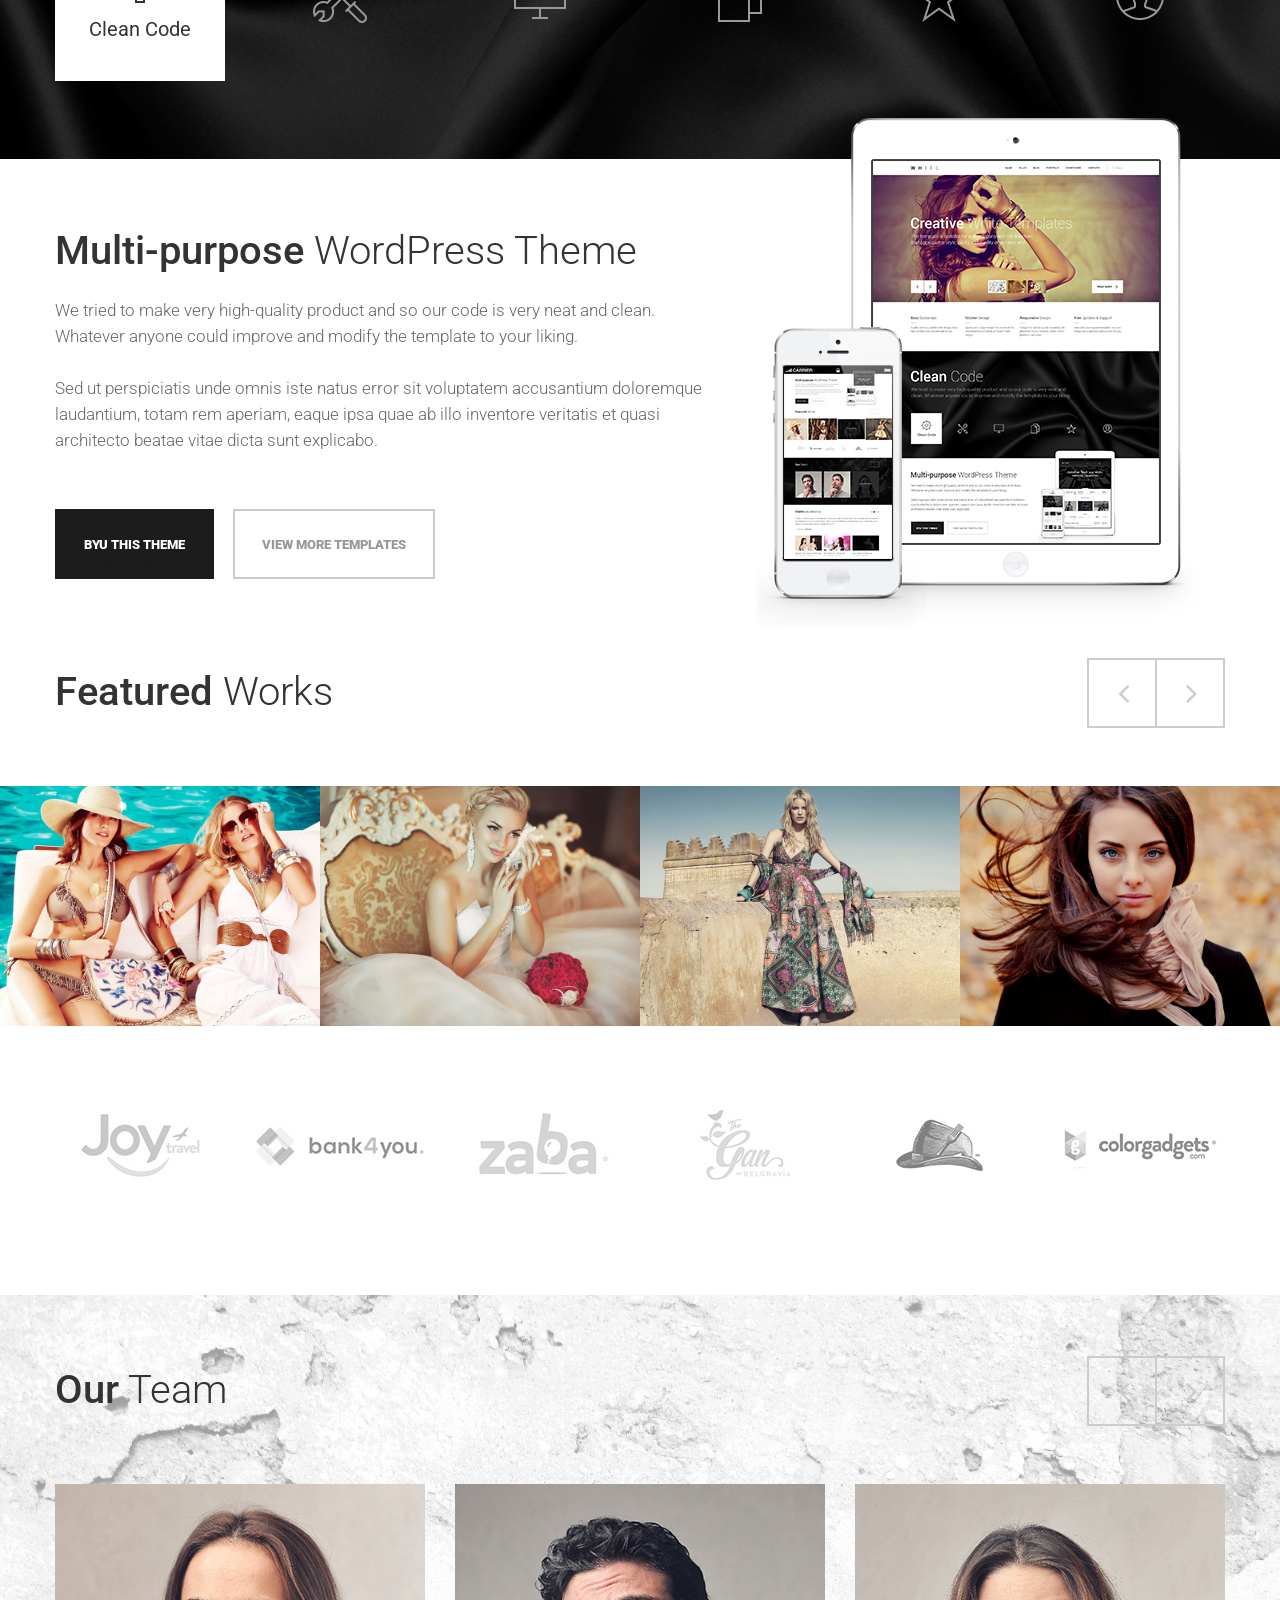
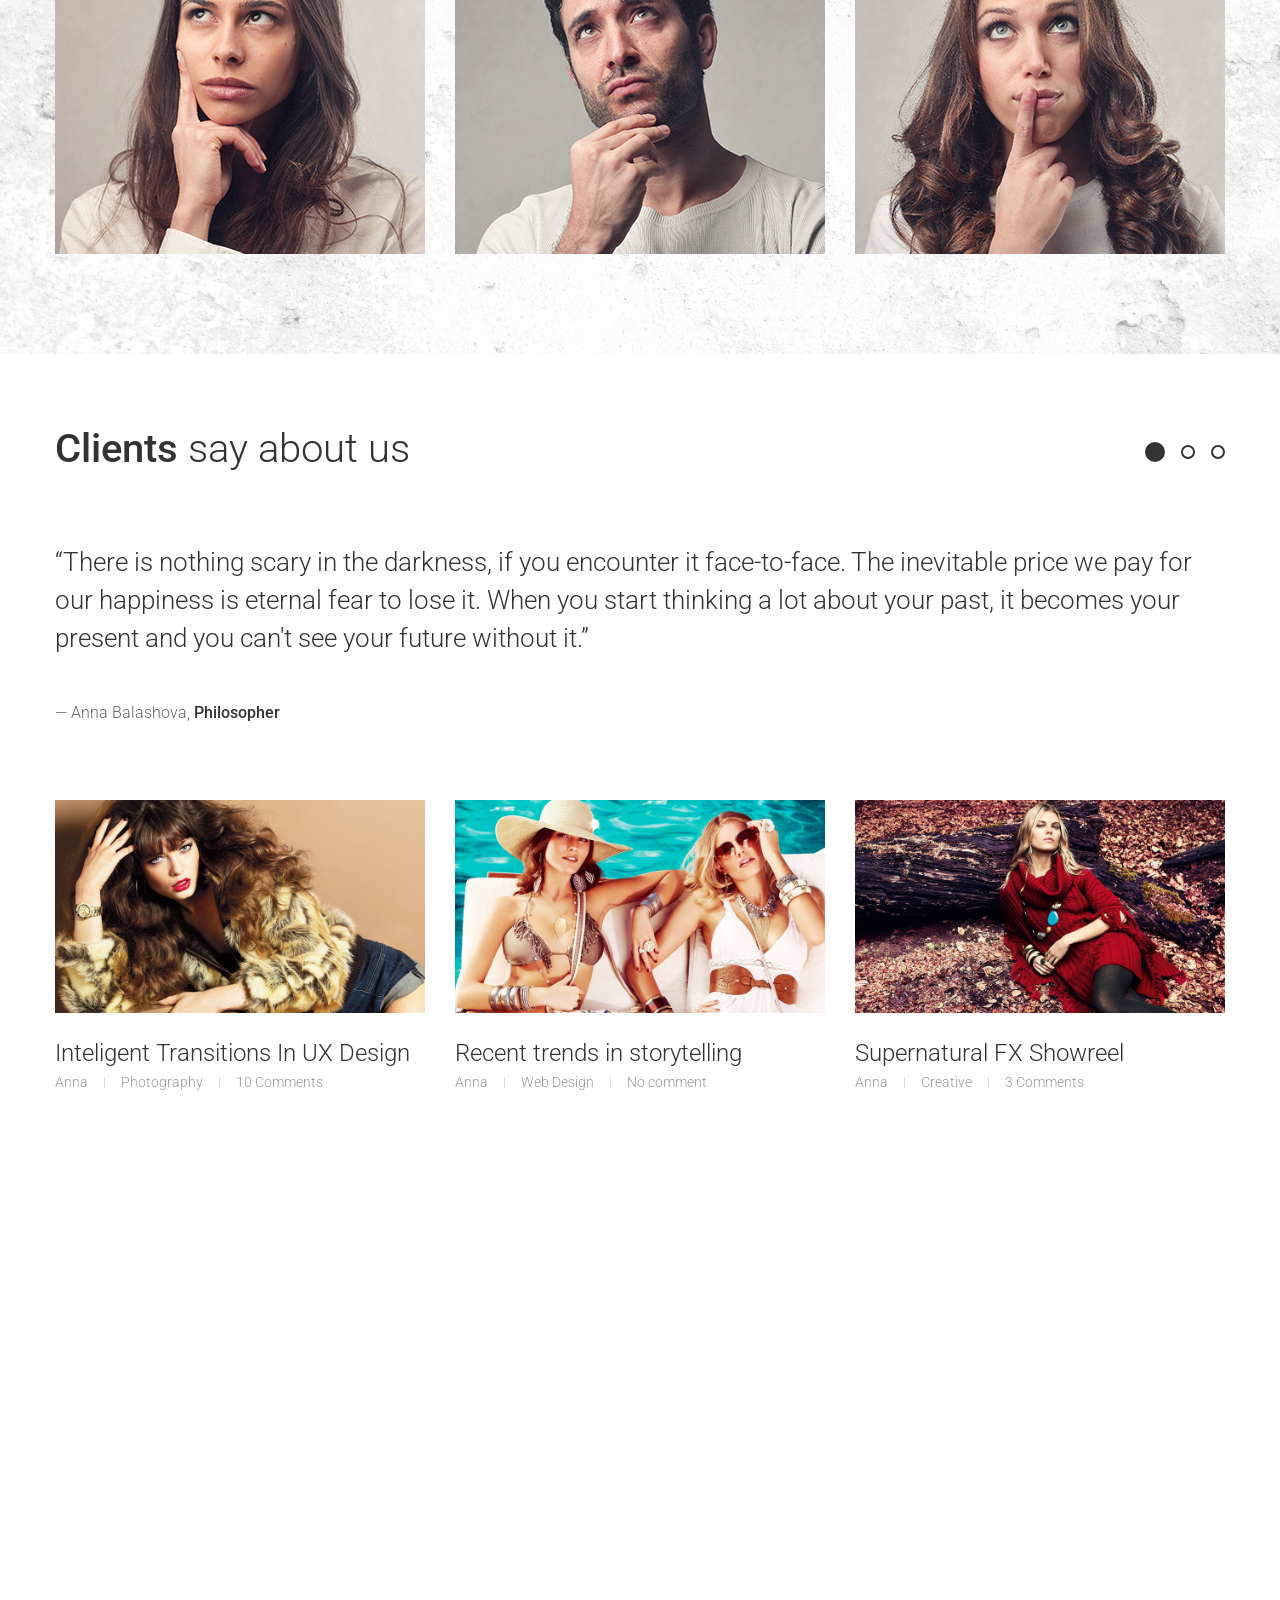
==== commit 1845becb: "hanlding al types of msg" ====
--- a/index.html
+++ b/index.html
@@ -784,14 +784,31 @@
 									></div>
 								<input class="contact_btn" type="button" value="Send message" style="margin-top:8px;"/>
 							</form>
+							
+							<div id="contact-form-could-not-send" style="display:none">
+								<p>Your message could not be sent due to a technical error. Please make sure your internet is working, refresh the page and try again."
+							</div>
+							
 							<div id="contact-form-waiting" style="display:none;">
-								<p>Processing message under id <span id="contact-form-waiting-msg-identifier"></span>, please wait for result status message ...</p>
-							</div>
-							<div id="contact-form-success" style="display:none;">
-								<p>Thank you for your message. If you added contact details to your message we'll be in touch as soon as possible.</p>
-							</div>
-							<div id="contact-form-could_not_send" style="display:none;">
-								<p>Unfortunately, a technical circumstance has occured whereby it was not possible to send your message. Refresh the page and try again.</p>
+								<p>Processing message under id <span class="contact-form-msg-identifier"></span>, please wait for result status message ...</p>
+							</div>
+							<div id="contact-form-message-forwarded" style="display:none">
+								<p>Your message under id <span class="contact-form-msg-identifier"></span>, was sent to the server and processed. You will receive an answer as soon as we taken a look at it."
+							</div>
+							<div id="contact-form-missing-email" style="display:none">
+								<p>Your message under id <span class="contact-form-msg-identifier"></span>, was sent to the server but it could not be processed because there is no valid email address."
+							</div>
+							<div id="contact-form-missing-message" style="display:none">
+								<p>Your message under id <span class="contact-form-msg-identifier"></span>, was sent to the server but it was not processed as there is no text for the message ."
+							</div>
+							<div id="contact-form-invalid-recaptcha" style="display:none">
+								<p>Your message under id <span class="contact-form-msg-identifier"></span>, was sent to the server but it was not processed as the anti robot verification failed."
+							</div>
+							<div id="contact-form-unknown-status" style="display:none">
+								<p>Your message under id <span class="contact-form-msg-identifier"></span>, was sent to the server but it could not be processed."
+							</div>
+							<div id="contact-form-technical-error" style="display:none;">
+								<p>Technical error when polling the result status message for your message under id <span class="contact-form-msg-identifier"></span>, make sure you have working internet, refresh the page and try again.</p>
 							</div>
 						</div>
 					</div><!-- //CONTACT FORM -->
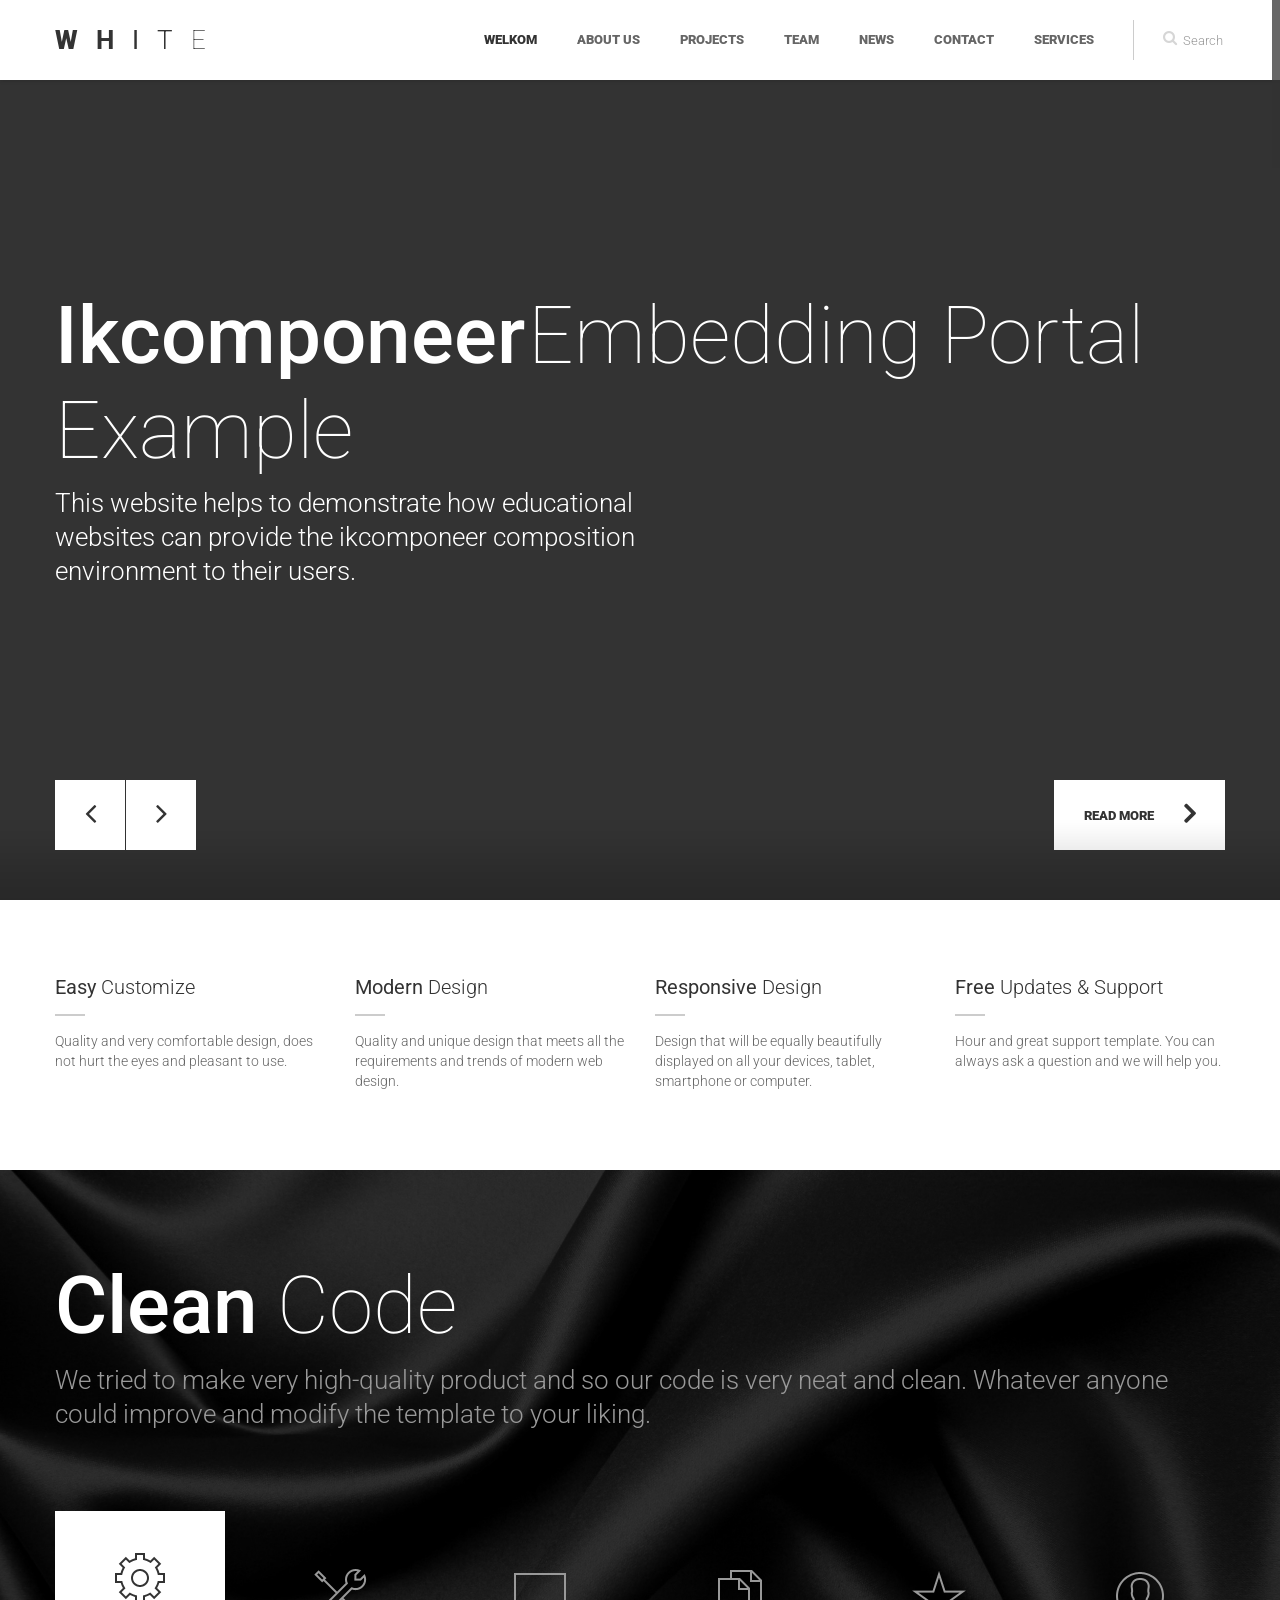
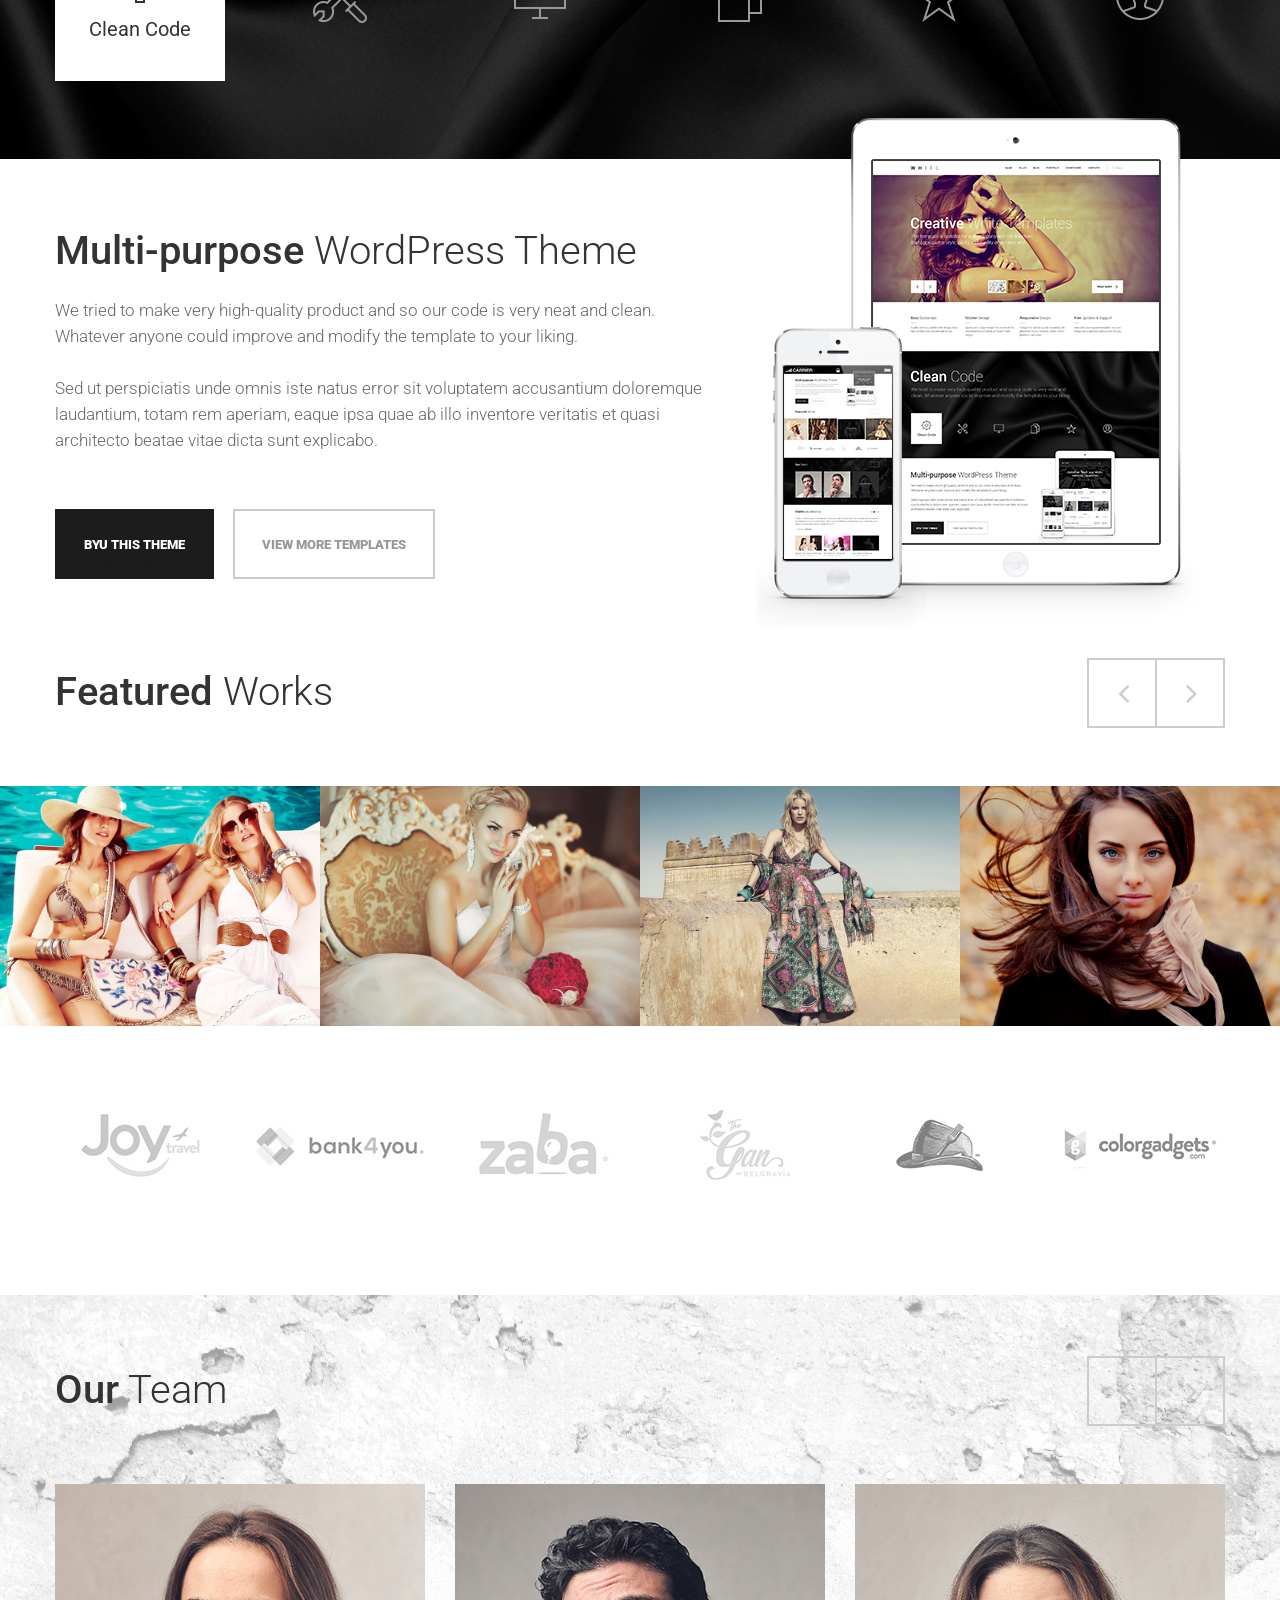
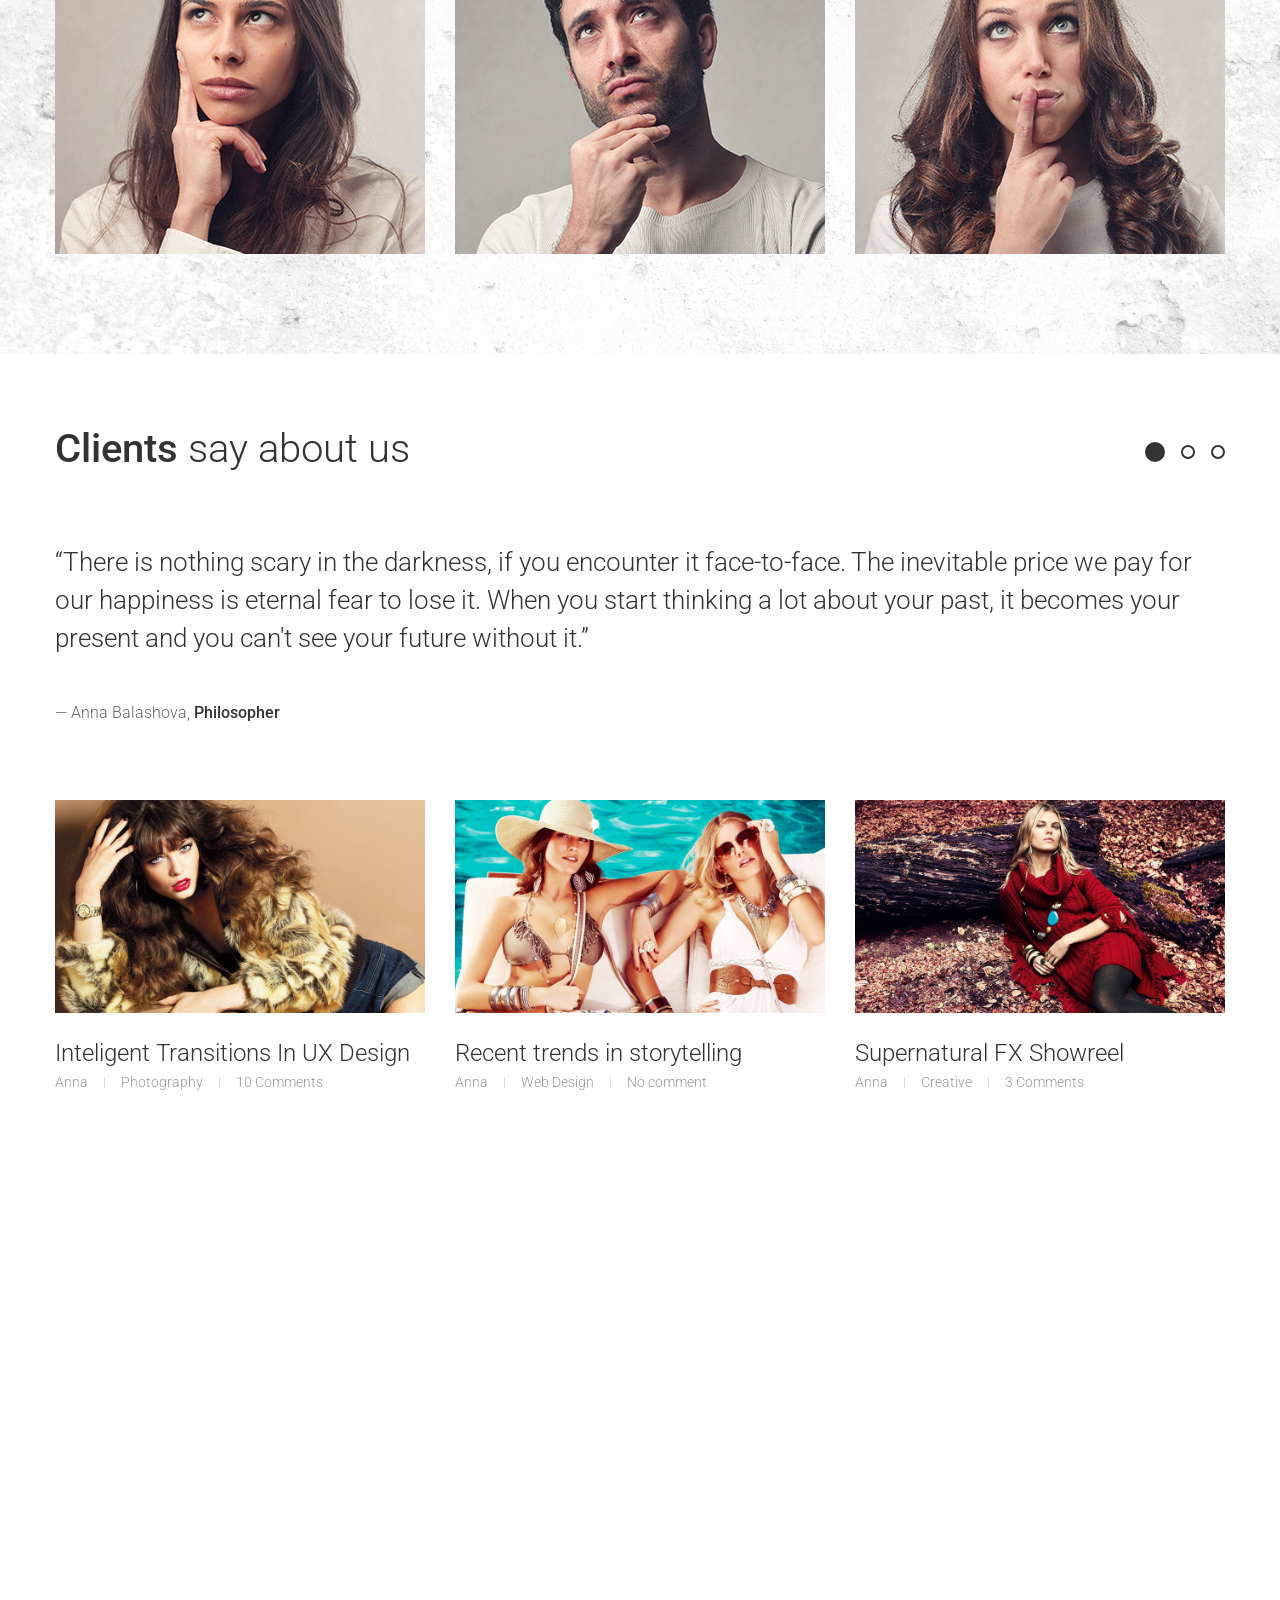
==== commit 58c0953b: "ddd" ====
--- a/index.html
+++ b/index.html
@@ -789,25 +789,15 @@
 								<p>Your message could not be sent due to a technical error. Please make sure your internet is working, refresh the page and try again."
 							</div>
 							
+							<div id="contact-form-thankyou" style="display:none;">
+								<p>Your message with id <span class="contact-form-msg-identifier"></span> was sent and validated successfully. We will react as soon as we have the time.</p>
+							</div>
+							
 							<div id="contact-form-waiting" style="display:none;">
 								<p>Processing message under id <span class="contact-form-msg-identifier"></span>, please wait for result status message ...</p>
 							</div>
-							<div id="contact-form-message-forwarded" style="display:none">
-								<p>Your message under id <span class="contact-form-msg-identifier"></span>, was sent to the server and processed. You will receive an answer as soon as we taken a look at it."
-							</div>
-							<div id="contact-form-missing-email" style="display:none">
-								<p>Your message under id <span class="contact-form-msg-identifier"></span>, was sent to the server but it could not be processed because there is no valid email address."
-							</div>
-							<div id="contact-form-missing-message" style="display:none">
-								<p>Your message under id <span class="contact-form-msg-identifier"></span>, was sent to the server but it was not processed as there is no text for the message ."
-							</div>
-							<div id="contact-form-invalid-recaptcha" style="display:none">
-								<p>Your message under id <span class="contact-form-msg-identifier"></span>, was sent to the server but it was not processed as the anti robot verification failed."
-							</div>
-							<div id="contact-form-unknown-status" style="display:none">
-								<p>Your message under id <span class="contact-form-msg-identifier"></span>, was sent to the server but it could not be processed."
-							</div>
-							<div id="contact-form-technical-error" style="display:none;">
+							
+							<div id="contact-form-could-not-retrieve-status" style="display:none;">
 								<p>Technical error when polling the result status message for your message under id <span class="contact-form-msg-identifier"></span>, make sure you have working internet, refresh the page and try again.</p>
 							</div>
 						</div>
